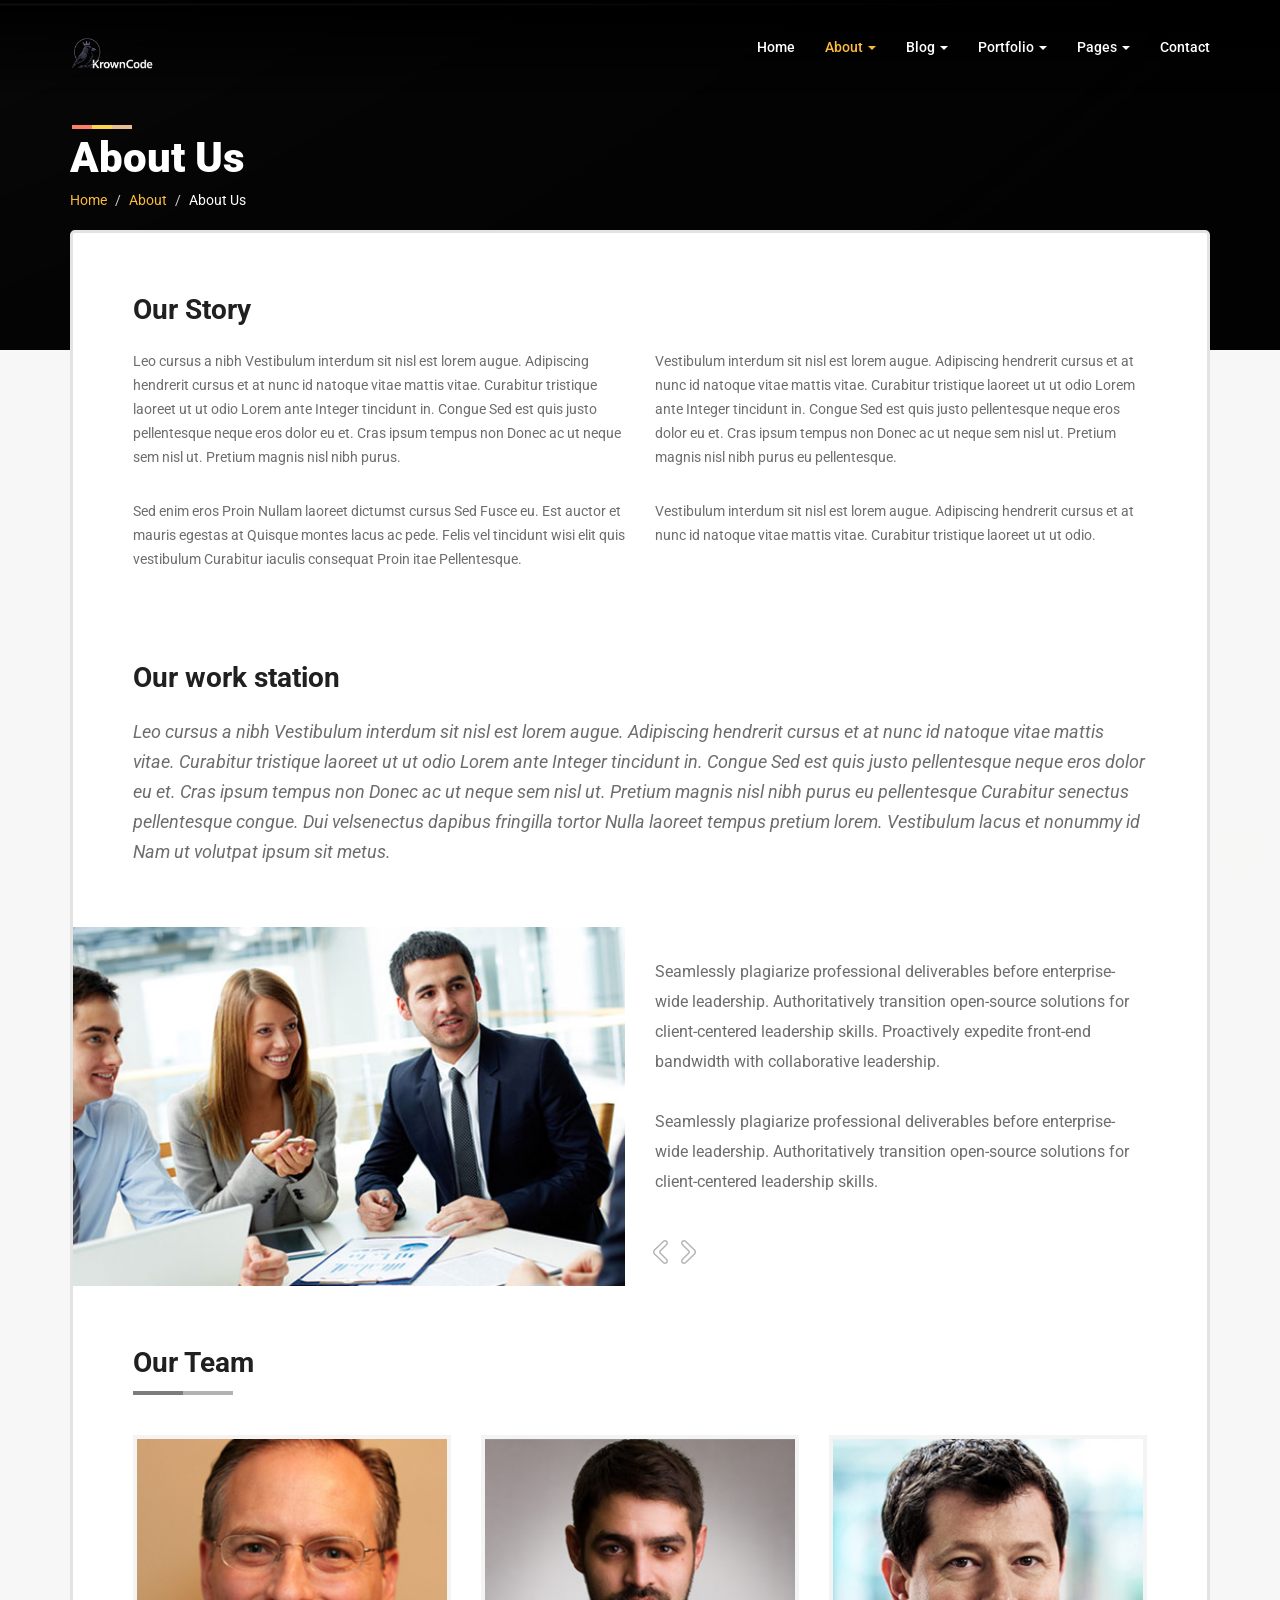
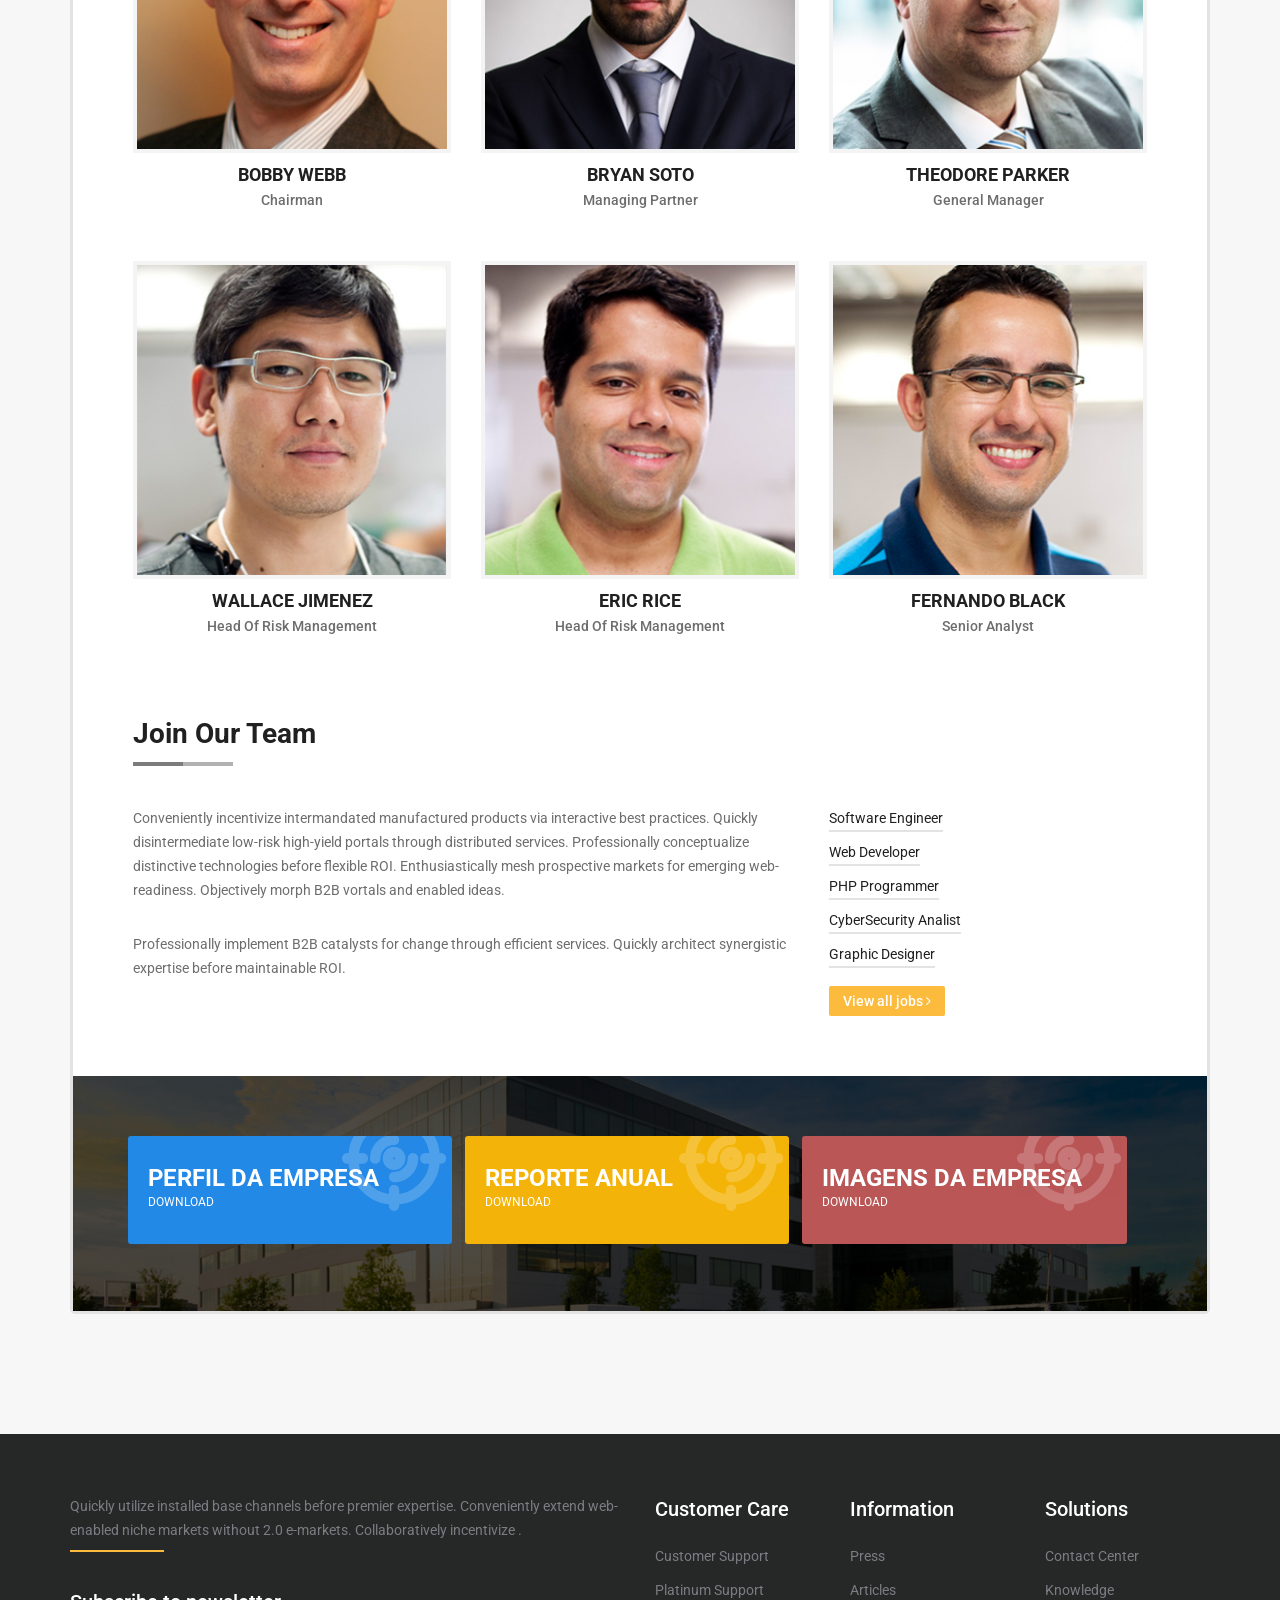
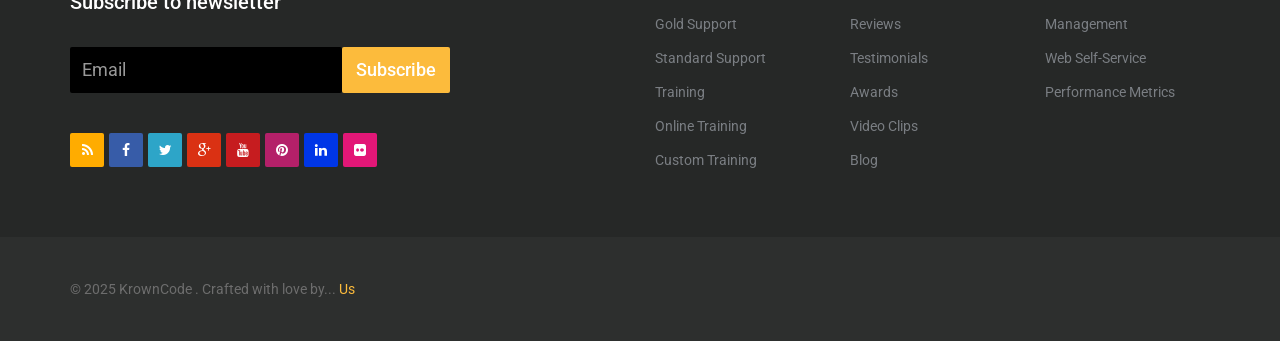
==== about-us.html @ 130c8750 "SomeThings" ====
<!DOCTYPE html>
<html lang="en">

	<head>
    <meta charset="utf-8">
    <meta http-equiv="X-UA-Compatible" content="IE=edge">
    <meta name="viewport" content="width=device-width, initial-scale=1">
    <meta name="description" content="">
    <meta name="author" content="">

    <title>KrownCode - Sobre nós</title>
    <!-- Web Fonts -->
	<link href='http://fonts.googleapis.com/css?family=Roboto:400,900,700,500,300' rel='stylesheet' type='text/css'>
    <!-- Flaticon CSS -->
    <link href="fonts/flaticon/flaticon.css" rel="stylesheet">
    <!-- font-awesome CSS -->
    <link href="css/font-awesome.min.css" rel="stylesheet">
    <!-- owl.carousel CSS -->
    <link href="owl-carousel/owl.carousel.css" rel="stylesheet">
    <link href="owl-carousel/owl.theme.css" rel="stylesheet">
    <!-- Offcanvas CSS -->
    <link href="css/hippo-off-canvas.css" rel="stylesheet">
    <!-- animate CSS -->
    <link href="css/animate.css" rel="stylesheet">
	<!-- REVOLUTION BANNER CSS SETTINGS -->
	<link rel="stylesheet" type="text/css" href="rs-plugin/css/settings.css" media="screen" />
    <!-- Bootstrap Core CSS -->
    <link href="css/bootstrap.min.css" rel="stylesheet">
    <!-- Custom CSS -->
    <link href="css/style.css" rel="stylesheet">
    <!-- Responsive CSS -->
    <link href="css/responsive.css" rel="stylesheet">

    <script src="js/vendor/modernizr-2.8.1.min.js"></script>
    <!-- HTML5 Shim and Respond.js for IE8 support of HTML5 elements and media queries -->
    <!-- WARNING: Respond.js doesn't work if you view the page via file:// -->
    <!--[if lt IE 9]>
	    <script src="js/vendor/html5shim.js"></script>
	    <script src="js/vendor/respond.min.js"></script>
    <![endif]-->
	</head>


	<body>

	  <div id="st-container" class="st-container">
	    <div class="st-pusher">
	      <div class="st-content">
	        <div class="st-content-inner">
			 	<header>
					<nav class="navbar navbar-default navbar-fixed-top" role="navigation">
						<div class="container">
							<div class="navbar-header">
				                <button type="button" class="navbar-toggle collapsed" >
				                  <span class="sr-only">Toggle navigation</span>
				                  <span class="icon-bar"></span>
				                  <span class="icon-bar"></span>
				                  <span class="icon-bar"></span>
				                </button>
						    	<!-- offcanvas-trigger-effects -->
								<h1 class="logo"><a class="navbar-brand" href="index.html"><img src="img/logo.png" alt=""></a></h1>
							</div>

							<!-- Collect the nav links, forms, and other content for toggling -->
							<div class="collapse navbar-collapse navbar-collapse">
								<ul class="nav navbar-nav navbar-right">
									<li><a href="index.html">Home</a></li>
									<li class="dropdown active"><a href="#" >About <b class="caret"></b></a>
										<!-- submenu-wrapper -->
										<div class="submenu-wrapper submenu-wrapper-topbottom">
											<div class="submenu-inner  submenu-inner-topbottom">
												<ul class="dropdown-menu">
													<li class="active"><a href="about-us.html">About Us</a></li>
												</ul>
											</div><!-- /.submenu-inner -->
										</div> <!-- /.submenu-wrapper -->
									</li>

									<li class="dropdown"><a href="#" >Blog <b class="caret"></b></a>
										<!-- submenu-wrapper -->
										<div class="submenu-wrapper submenu-wrapper-topbottom">
											<div class="submenu-inner  submenu-inner-topbottom">
												<ul class="dropdown-menu">
													<li><a href="blog.html">Blog Standard</a></li>
													<li><a href="blog-single.html">Blog Single</a></li>
												</ul>
											</div><!-- /.submenu-inner -->
										</div> <!-- /.submenu-wrapper -->
									</li>
									<li class="dropdown"><a href="#" >Portfolio <b class="caret"></b></a>
										<!-- submenu-wrapper -->
										<div class="submenu-wrapper submenu-wrapper-topbottom">
											<div class="submenu-inner  submenu-inner-topbottom">
												<ul class="dropdown-menu">
													<li><a href="portfolio-two.html">Portfolio Two Col</a></li>
												</ul>
											</div><!-- /.submenu-inner -->
										</div> <!-- /.submenu-wrapper -->
									</li>
									<li class="dropdown"><a href="#" >Pages <b class="caret"></b></a>
										<!-- submenu-wrapper -->
										<div class="submenu-wrapper submenu-wrapper-topbottom">
											<div class="submenu-inner  submenu-inner-topbottom">
												<ul class="dropdown-menu">
													<li><a href="job-page.html">Job Page</a></li>
													<li><a href="clients-page.html">Clients Page</a></li>
													<li><a href="faq.html">FAQ Page</a></li>
												</ul>
											</div><!-- /.submenu-inner -->
										</div> <!-- /.submenu-wrapper -->
									</li>

									<li><a href="contact.html">Contact</a></li>
								</ul>
							</div><!-- /.navbar-collapse -->
						</div><!-- /.container -->
					</nav>
				</header>

				<section class="page-header-wrapper">
					<div class="container">
						<div class="row">
							<div class="col-md-12">
								<div class="page-header">
								  <h1>About Us</h1>
								</div>
								<ol class="breadcrumb">
								  <li><a href="#">Home</a></li>
								  <li><a href="#">About</a></li>
								  <li class="active">About Us</li>
								</ol>
							</div>
						</div><!-- /.row -->
					</div><!-- /.container-fluid -->
				</section>


				<div class="container">
					<div class="content-wrapper">
						<section class="about-us-wrapper">
							<h2>Our Story</h2>
							<div class="row margin-bottom-60"> 
								<div class="col-md-6">
									<p>Leo cursus a nibh Vestibulum interdum sit nisl est lorem augue. Adipiscing hendrerit cursus et at nunc id natoque vitae mattis vitae. Curabitur tristique laoreet ut ut odio Lorem ante Integer tincidunt in. Congue Sed est quis justo pellentesque neque eros dolor eu et. Cras ipsum tempus non Donec ac ut neque sem nisl ut. Pretium magnis nisl nibh purus.</p>

									<p>Sed enim eros Proin Nullam laoreet dictumst cursus Sed Fusce eu. Est auctor et mauris egestas at Quisque montes lacus ac pede. Felis vel tincidunt wisi elit quis vestibulum Curabitur iaculis consequat Proin itae Pellentesque.</p>
								</div><!-- /.col-md-6 -->

								<div class="col-md-6">
									<p>Vestibulum interdum sit nisl est lorem augue. Adipiscing hendrerit cursus et at nunc id natoque vitae mattis vitae. Curabitur tristique laoreet ut ut odio Lorem ante Integer tincidunt in. Congue Sed est quis justo pellentesque neque eros dolor eu et. Cras ipsum tempus non Donec ac ut neque sem nisl ut. Pretium magnis nisl nibh purus eu pellentesque.</p>

									<p>Vestibulum interdum sit nisl est lorem augue. Adipiscing hendrerit cursus et at nunc id natoque vitae mattis vitae. Curabitur tristique laoreet ut ut odio.</p>
								</div><!-- /.col-md-6 -->
							</div><!-- /.row -->

							<h2>Our work station</h2>
							<div class="row">
								<div class="col-md-12">
									<em>Leo cursus a nibh Vestibulum interdum sit nisl est lorem augue. Adipiscing hendrerit cursus et at nunc id natoque vitae mattis vitae. Curabitur tristique laoreet ut ut odio Lorem ante Integer tincidunt in. Congue Sed est quis justo pellentesque neque eros dolor eu et. Cras ipsum tempus non Donec ac ut neque sem nisl ut. Pretium magnis nisl nibh purus eu pellentesque Curabitur senectus pellentesque congue. Dui velsenectus dapibus fringilla tortor Nulla laoreet tempus pretium lorem. Vestibulum lacus et nonummy id Nam ut volutpat ipsum sit metus.</em>
								</div>
							</div>
						</section><!-- /.about-us-wrapper -->

						<section class="about-us-slider-wrapper">
							<div id="about-us-slider" class="carousel slide" data-ride="carousel">
							  <!-- Wrapper for slides -->
							  <div class="carousel-inner" role="listbox">
							    <div class="item active">
								    <div class="row">
								    	<div class="col-md-6">
								    		<img class="img-responsive" src="img/abt-slider1.jpg" alt="">
								    	</div>
								    	<div class="col-md-6">
									    	<div class="abt-slider-intro">
									    		<p>Seamlessly plagiarize professional deliverables before enterprise-wide leadership. Authoritatively transition open-source solutions for client-centered leadership skills. Proactively expedite front-end bandwidth with collaborative leadership.</p>

									    		<p>Seamlessly plagiarize professional deliverables before enterprise-wide leadership. Authoritatively transition open-source solutions for client-centered leadership skills.</p>
									    	</div>
								    	</div>
								    </div>
							    </div><!-- /.item -->

							    <div class="item">
								    <div class="row">
								    	<div class="col-md-6">
								    		<img class="img-responsive" src="img/abt-slider2.jpg" alt="">
								    	</div>
								    	<div class="col-md-6">
									    	<div class="abt-slider-intro">
									    		<p>Seamlessly plagiarize professional deliverables before enterprise-wide leadership. Authoritatively transition open-source solutions for client-centered leadership skills. Proactively expedite front-end bandwidth with collaborative leadership.</p>

									    		<p>Seamlessly plagiarize professional deliverables before enterprise-wide leadership. Authoritatively transition open-source solutions for client-centered leadership skills.</p>
									    	</div>
								    	</div>
								    </div>
							    </div><!-- /.item -->
							  </div><!-- /.carousel-inner -->

							  <!-- Controls -->
							  <a class="left carousel-control" href="#about-us-slider" role="button" data-slide="prev">
							    <i class="flaticon-arrowhead4"></i>
							    <span class="sr-only">Previous</span>
							  </a>
							  <a class="right carousel-control" href="#about-us-slider" role="button" data-slide="next">
							    <i class="flaticon-arrow437"></i>
							    <span class="sr-only">Next</span>
							  </a>
							</div>
						</section>

						<section class="team-wrapper">
							<h2 class="section-title">Our Team</h2>
							<div class="css-team">
								<div class="row">
									<div class="col-md-4 col-sm-4 col-xs-12">
										<figure>
											<div class="css-team-avatar">
												<div class="css-overlay"></div>
												<img class="media-object img-responsive" src="img/team/tm1.jpg" alt="Image">
											</div>
											<div class="css-team-info">
											<h3 class="css-team-heading">Bobby Webb<br> <small>Chairman</small></h3>
											</div>
										</figure>
									</div><!-- /.col-md-4 -->
									<div class="col-md-4 col-sm-4 col-xs-12">
										<figure>
											<div class="css-team-avatar">
												<div class="css-overlay"></div>
												<img class="media-object img-responsive" src="img/team/tm2.jpg" alt="Image">
											</div>
											<div class="css-team-info">
											<h3 class="css-team-heading">BRYAN SOTO<br> <small>Managing Partner</small></h3>
											</div>
										</figure>
									</div><!-- /.col-md-4 -->
									<div class="col-md-4 col-sm-4 col-xs-12">
										<figure>
											<div class="css-team-avatar">
												<div class="css-overlay"></div>
												<img class="media-object img-responsive" src="img/team/tm3.jpg" alt="Image">
											</div>
											<div class="css-team-info">
											<h3 class="css-team-heading">THEODORE PARKER<br> <small>General Manager</small></h3>
											</div>
										</figure>
									</div><!-- /.col-md-4 -->
									<div class="col-md-4 col-sm-4 col-xs-12">
										<figure>
											<div class="css-team-avatar">
												<div class="css-overlay"></div>
												<img class="media-object img-responsive" src="img/team/tm4.jpg" alt="Image">
											</div>
											<div class="css-team-info">
											<h3 class="css-team-heading">WALLACE JIMENEZ<br> <small>Head Of Risk Management</small></h3>
											</div>
										</figure>
									</div><!-- /.col-md-4 -->
									<div class="col-md-4 col-sm-4 col-xs-12">
										<figure>
											<div class="css-team-avatar">
												<div class="css-overlay"></div>
												<img class="media-object img-responsive" src="img/team/tm5.jpg" alt="Image">
											</div>
											<div class="css-team-info">
											<h3 class="css-team-heading">ERIC RICE<br> <small>Head Of Risk Management</small></h3>
											</div>
										</figure>
									</div><!-- /.col-md-4 -->
									<div class="col-md-4 col-sm-4 col-xs-12">
										<figure>
											<div class="css-team-avatar">
												<div class="css-overlay"></div>
												<img class="media-object img-responsive" src="img/team/tm6.jpg" alt="Image">
											</div>
											<div class="css-team-info">
											<h3 class="css-team-heading">FERNANDO BLACK<br> <small>Senior Analyst</small></h3>
											</div>
										</figure>
									</div><!-- /.col-md-4 -->
								</div><!-- /.row -->
							</div><!-- /.css-team -->

							<h2 class="section-title">Join Our Team</h2>
							<div class="row">
								<div class="col-sm-8">
									<p>Conveniently incentivize intermandated manufactured products via interactive best practices. Quickly disintermediate low-risk high-yield portals through distributed services. Professionally conceptualize distinctive technologies before flexible ROI. Enthusiastically mesh prospective markets for emerging web-readiness. Objectively morph B2B vortals and enabled ideas.</p>
									<p>Professionally implement B2B catalysts for change through efficient services. Quickly architect synergistic expertise before maintainable ROI.</p>
								</div>
								<div class="col-sm-4">
									
									<ul class="joblist-link">
										<li><a href="job-page.html">Software Engineer</a></li>
										<li><a href="job-page.html">Web Developer</a></li>
										<li><a href="job-page.html">PHP Programmer</a></li>
										<li><a href="job-page.html">CyberSecurity Analist</a></li>
										<li><a href="job-page.html">Graphic Designer</a></li>
									</ul>

									<a class="btn btn-primary joblist-btn" href="#">View all jobs <i  class="fa fa-angle-right "></i> </a>

								</div>
							</div>
						</section>

						<section class="download-box-wrapper">
							<div class="download-box">
								<ul class="list-inline">
									<li><a href="#">Perfil da empresa <span>Download</span></a></li>
									<li><a href="#">Reporte Anual <span>Download</span></a></li>
									<li><a href="#">Imagens da empresa <span>Download</span></a></li>
								</ul>
							</div>
						</section>
					</div><!-- /.content-wrapper -->
				</div><!-- /.container -->

				<section class="footer-widget-wrapper">
					<div class="container">
						<div class="row">
							<div class="col-md-6 col-sm-12">
								<div class="footer-widget">
									<p class="subcsribe-text">Quickly utilize installed base channels before premier expertise. Conveniently extend web-enabled niche markets without 2.0 e-markets. Collaboratively incentivize .</p>

									<h3>Subscribe to newsletter</h3>

									<form>
									  <div class="form-group">
									    <label class="sr-only" for="exampleInputEmail1">Email address</label>
									    <input type="email" class="form-control" id="exampleInputEmail1" placeholder="Email">
									  </div>
									  <button type="submit" class="btn btn-primary">Subscribe</button>
									</form>

									<div class="social-link">
										<ul>
											<li><a href="#"><i class="fa fa-rss"></i></a></li>
											<li><a href="#"><i class="fa fa-facebook"></i></a></li>
											<li><a href="#"><i class="fa fa-twitter"></i></a></li>
											<li><a href="#"><i class="fa fa-google-plus"></i></a></li>
											<li><a href="#"><i class="fa fa-youtube"></i></a></li>
											<li><a href="#"><i class="fa fa-pinterest"></i></a></li>
											<li><a href="#"><i class="fa fa-linkedin"></i></a></li>
											<li><a href="#"><i class="fa fa-flickr"></i></a></li>
										</ul>
									</div>
								</div><!-- /.footer-widget -->
							</div><!-- /.col-md-6 -->
							<div class="col-md-2 col-sm-4 col-xs-4">
								<div class="footer-widget">
									<h3>Customer Care</h3>
									<ul>
										<li><a href="#">Customer Support</a></li>
										<li><a href="#">Platinum Support</a></li>
										<li><a href="#">Gold Support</a></li>
										<li><a href="#">Standard Support</a></li>
										<li><a href="#">Training</a></li>
										<li><a href="#">Online Training</a></li>
										<li><a href="#">Custom Training</a></li>
									</ul>
								</div><!-- /.footer-widget -->
							</div><!-- /.col-md-2 -->
							<div class="col-md-2 col-sm-4 col-xs-4">
								<div class="footer-widget">
									<h3>Information</h3>
									<ul>
										<li><a href="#">Press</a></li>
										<li><a href="#">Articles</a></li>
										<li><a href="#">Reviews</a></li>
										<li><a href="#">Testimonials</a></li>
										<li><a href="#">Awards</a></li>
										<li><a href="#">Video Clips</a></li>
										<li><a href="#">Blog</a></li>
									</ul>
								</div><!-- /.footer-widget -->
							</div><!-- /.col-md-2 -->
							<div class="col-md-2 col-sm-4 col-xs-4">
								<div class="footer-widget">
									<h3>Solutions</h3>
									<ul>
										<li><a href="#">Contact Center</a></li>
										<li><a href="#">Knowledge</a></li>
										<li><a href="#">Management</a></li>
										<li><a href="#">Web Self-Service</a></li>
										<li><a href="#">Performance Metrics</a></li>
									</ul>
								</div><!-- /.footer-widget -->
							</div><!-- /.col-md-2 -->
						</div><!-- /.row -->
					</div><!-- /.container -->
				</section>


				<footer class="footer-wrapper">
					<div class="container">
						<div class="row">
							<div class="col-md-12">
								<div class="copyright">
									<p> &copy; 2025 KrownCode . Crafted with love by... <a href="http://www.krowncode.com.br/">Us</a> </p>
								</div><!-- /.copyright -->
							</div><!-- /.col-md-12 -->
						</div><!-- /.row -->
					</div><!-- /.container -->
				</footer>

	        </div> <!-- .st-content-inner -->
	      </div> <!-- .st-content -->
	    </div> <!-- .st-pusher -->


		<!-- ======== OFFCANVAS MENU ========= -->
    	<div class="offcanvas-menu offcanvas-effect visible-xs">
	        <button type="button" class="close" aria-hidden="true" data-toggle="offcanvas" id="off-canvas-close-btn">&times;</button>
	        <h3>Sidebar Menu</h3>
	        <div>
	          <div>
				<ul>
					<li><a href="#">Home</a>
						<ul>
							<li><a href="index.html"><i class="fa fa-home"></i> Home Style One</a></li>
						</ul>
					</li>

					<li><a href="#">About</a>
						<ul>
							<li class="active"><a href="about-us.html"><i class="fa fa-life-ring"></i> About Us</a></li>
						</ul>
					</li>

					<li><a href="#">Blog</a>
						<ul>
							<li><a href="blog.html"><i class="fa fa-pencil-square-o"></i> Standard Blog</a></li>
							<li><a href="blog-single.html"><i class="fa fa-pencil"></i> Single Article</a></li>
						</ul>
					</li>

					<li><a href="#">Portfolio</a>
						<ul>
							<li><a href="portfolio-two.html"><i class="fa fa-magic"></i> Two Column</a></li>
						</ul>
					</li>


					<li><a href="#">Pages</a>
						<ul>
							<li><a href="job-page.html"><i class="fa fa-briefcase"></i> Job Page</a></li>
							<li><a href="clients-page.html"><i class="fa fa-coffee"></i> Clients Page</a></li>
							<li><a href="faq.html"><i class="fa fa-question-circle"></i> FAQ Page</a></li>
						</ul>
					</li>

					<li><a href="#">Contact</a>
						<ul>
							<li><a href="contact.html"><i class="fa fa-envelope-o"></i> Contact</a></li>
						</ul>
					</li>
				</ul>
	          </div>
	        </div>
    	  </div><!-- .offcanvas-menu -->
		</div><!-- /st-container -->



		<!-- Preloader -->
		<div id="preloader">
			<div id="status">
				<div class="status-mes"></div>
			</div>
		</div>


	    <!-- jQuery -->
	    <script src="js/jquery.js"></script>
	    <!-- Bootstrap Core JavaScript -->
	    <script src="js/bootstrap.min.js"></script>
	    <!-- wow.min.js -->
	    <script src="js/wow.min.js"></script>
		<!-- jQuery REVOLUTION Slider  -->
		<script type="text/javascript" src="rs-plugin/js/jquery.themepunch.tools.min.js"></script>
		<script type="text/javascript" src="rs-plugin/js/jquery.themepunch.revolution.min.js"></script>
	    <!-- owl-carousel -->
	    <script src="owl-carousel/owl.carousel.min.js"></script>
	    <!-- smoothscroll -->
	    <script src="js/smoothscroll.js"></script>
		<!-- Offcanvas Menu -->
		<script src="js/hippo-offcanvas.js"></script>
		<!-- easypiechart -->
		<script src="js/jquery.easypiechart.min.js"></script>
	    <!-- Scrolling Nav JavaScript -->
	    <script src="js/jquery.easing.min.js"></script>
		<!-- Magnific-popup -->
		<script src="js/jquery.magnific-popup.min.js"></script>
		<!-- Shuffle.min js -->
		<script src="js/jquery.shuffle.min.js"></script>
	    <!-- Custom Script -->
	    <script src="js/scripts.js"></script>
	</body>
</html>
---- fonts/flaticon/flaticon.css ----
@font-face {
	font-family: "Flaticon";
	src: url("flaticon.eot");
	src: url("flaticon.eot#iefix") format("embedded-opentype"),
	url("flaticon.woff") format("woff"),
	url("flaticon.ttf") format("truetype"),
	url("flaticon.svg") format("svg");
	font-weight: normal;
	font-style: normal;
}
[class^="flaticon-"]:before, [class*=" flaticon-"]:before,
[class^="flaticon-"]:after, [class*=" flaticon-"]:after {   
	font-family: Flaticon;
        font-size: 20px;
font-style: normal;
}.flaticon-amplified:before {
	content: "\e000";
}
.flaticon-arrow434:before {
	content: "\e001";
}
.flaticon-arrow435:before {
	content: "\e002";
}
.flaticon-arrow436:before {
	content: "\e003";
}
.flaticon-arrow437:before {
	content: "\e004";
}
.flaticon-arrowhead4:before {
	content: "\e005";
}
.flaticon-audio28:before {
	content: "\e006";
}
.flaticon-battery74:before {
	content: "\e007";
}
.flaticon-big80:before {
	content: "\e008";
}
.flaticon-big81:before {
	content: "\e009";
}
.flaticon-blank20:before {
	content: "\e00a";
}
.flaticon-camera43:before {
	content: "\e00b";
}
.flaticon-cassette7:before {
	content: "\e00c";
}
.flaticon-cinema13:before {
	content: "\e00d";
}
.flaticon-circular45:before {
	content: "\e00e";
}
.flaticon-circular46:before {
	content: "\e00f";
}
.flaticon-circular47:before {
	content: "\e010";
}
.flaticon-circular48:before {
	content: "\e011";
}
.flaticon-circular49:before {
	content: "\e012";
}
.flaticon-circular50:before {
	content: "\e013";
}
.flaticon-cloud102:before {
	content: "\e014";
}
.flaticon-cloudy12:before {
	content: "\e015";
}
.flaticon-coffee17:before {
	content: "\e016";
}
.flaticon-cogwheel8:before {
	content: "\e017";
}
.flaticon-compact8:before {
	content: "\e018";
}
.flaticon-compass39:before {
	content: "\e019";
}
.flaticon-connected8:before {
	content: "\e01a";
}
.flaticon-crop2:before {
	content: "\e01b";
}
.flaticon-cross39:before {
	content: "\e01c";
}
.flaticon-curve19:before {
	content: "\e01d";
}
.flaticon-diamond18:before {
	content: "\e01e";
}
.flaticon-document58:before {
	content: "\e01f";
}
.flaticon-dollar79:before {
	content: "\e020";
}
.flaticon-door7:before {
	content: "\e021";
}
.flaticon-double23:before {
	content: "\e022";
}
.flaticon-double24:before {
	content: "\e023";
}
.flaticon-downloading3:before {
	content: "\e024";
}
.flaticon-drawing4:before {
	content: "\e025";
}
.flaticon-empty20:before {
	content: "\e026";
}
.flaticon-eyes:before {
	content: "\e027";
}
.flaticon-fast10:before {
	content: "\e028";
}
.flaticon-fast11:before {
	content: "\e029";
}
.flaticon-file24:before {
	content: "\e02a";
}
.flaticon-film24:before {
	content: "\e02b";
}
.flaticon-fire13:before {
	content: "\e02c";
}
.flaticon-flag26:before {
	content: "\e02d";
}
.flaticon-flat10:before {
	content: "\e02e";
}
.flaticon-fluff1:before {
	content: "\e02f";
}
.flaticon-four26:before {
	content: "\e030";
}
.flaticon-full21:before {
	content: "\e031";
}
.flaticon-grocery10:before {
	content: "\e032";
}
.flaticon-half11:before {
	content: "\e033";
}
.flaticon-heart66:before {
	content: "\e034";
}
.flaticon-home62:before {
	content: "\e035";
}
.flaticon-huge3:before {
	content: "\e036";
}
.flaticon-increasing5:before {
	content: "\e037";
}
.flaticon-kings:before {
	content: "\e038";
}
.flaticon-letter11:before {
	content: "\e039";
}
.flaticon-light44:before {
	content: "\e03a";
}
.flaticon-lines:before {
	content: "\e03b";
}
.flaticon-low20:before {
	content: "\e03c";
}
.flaticon-magnification3:before {
	content: "\e03d";
}
.flaticon-maps5:before {
	content: "\e03e";
}
.flaticon-mathematical3:before {
	content: "\e03f";
}
.flaticon-microphone26:before {
	content: "\e040";
}
.flaticon-molecular:before {
	content: "\e041";
}
.flaticon-multiple18:before {
	content: "\e042";
}
.flaticon-music63:before {
	content: "\e043";
}
.flaticon-mute7:before {
	content: "\e044";
}
.flaticon-navigation8:before {
	content: "\e045";
}
.flaticon-newspaper8:before {
	content: "\e046";
}
.flaticon-no16:before {
	content: "\e047";
}
.flaticon-open89:before {
	content: "\e048";
}
.flaticon-open90:before {
	content: "\e049";
}
.flaticon-padlock18:before {
	content: "\e04a";
}
.flaticon-paint26:before {
	content: "\e04b";
}
.flaticon-paper43:before {
	content: "\e04c";
}
.flaticon-paper44:before {
	content: "\e04d";
}
.flaticon-personal5:before {
	content: "\e04e";
}
.flaticon-phone51:before {
	content: "\e04f";
}
.flaticon-picture10:before {
	content: "\e050";
}
.flaticon-plant10:before {
	content: "\e051";
}
.flaticon-play35:before {
	content: "\e052";
}
.flaticon-previous6:before {
	content: "\e053";
}
.flaticon-profile7:before {
	content: "\e054";
}
.flaticon-public5:before {
	content: "\e055";
}
.flaticon-rainy5:before {
	content: "\e056";
}
.flaticon-religion1:before {
	content: "\e057";
}
.flaticon-rewind22:before {
	content: "\e058";
}
.flaticon-rotating10:before {
	content: "\e059";
}
.flaticon-rotating9:before {
	content: "\e05a";
}
.flaticon-round30:before {
	content: "\e05b";
}
.flaticon-round31:before {
	content: "\e05c";
}
.flaticon-rounded25:before {
	content: "\e05d";
}
.flaticon-rounded26:before {
	content: "\e05e";
}
.flaticon-royalty:before {
	content: "\e05f";
}
.flaticon-scissors14:before {
	content: "\e060";
}
.flaticon-shopping63:before {
	content: "\e061";
}
.flaticon-signal21:before {
	content: "\e062";
}
.flaticon-simple47:before {
	content: "\e063";
}
.flaticon-small139:before {
	content: "\e064";
}
.flaticon-snowflake3:before {
	content: "\e065";
}
.flaticon-speech54:before {
	content: "\e066";
}
.flaticon-spring11:before {
	content: "\e067";
}
.flaticon-square51:before {
	content: "\e068";
}
.flaticon-square52:before {
	content: "\e069";
}
.flaticon-square53:before {
	content: "\e06a";
}
.flaticon-square54:before {
	content: "\e06b";
}
.flaticon-square55:before {
	content: "\e06c";
}
.flaticon-square56:before {
	content: "\e06d";
}
.flaticon-square57:before {
	content: "\e06e";
}
.flaticon-stop20:before {
	content: "\e06f";
}
.flaticon-sun30:before {
	content: "\e070";
}
.flaticon-syncing:before {
	content: "\e071";
}
.flaticon-telephone63:before {
	content: "\e072";
}
.flaticon-trash27:before {
	content: "\e073";
}
.flaticon-triangle14:before {
	content: "\e074";
}
.flaticon-tshirt14:before {
	content: "\e075";
}
.flaticon-umbrella14:before {
	content: "\e076";
}
.flaticon-user73:before {
	content: "\e077";
}
.flaticon-wide6:before {
	content: "\e078";
}
.flaticon-world29:before {
	content: "\e079";
}
---- css/hippo-off-canvas.css ----
.hippo-offcanvas-wrapper,
.hippo-offcanvas-pusher,
.hippo-offcanvas-contents {
    height : 100%;
}

.hippo-offcanvas-contents {
      /* overflow-y : scroll;
   background : #f3efe0; */
}

.hippo-offcanvas-open .hippo-offcanvas-contents,
.hippo-offcanvas-open .hippo-offcanvas-contents-inner {

}

.hippo-offcanvas-html-open, .hippo-offcanvas-body-open{
    height: 100%
}

.hippo-offcanvas-contents,
.hippo-offcanvas-contents-inner {
    position : relative;
}

.hippo-offcanvas-wrapper {
    position : relative;
    overflow : hidden;
}

.hippo-offcanvas-pusher {
    position           : relative;
    left               : 0;
    z-index            : 99;
    height             : 100%;
    -webkit-transition : -webkit-transform 0.5s;
    -moz-transition : -moz-transform 0.5s;
    -ms-transition : -ms-transform 0.5s;
    -o-transition : -o-transform 0.5s;
    transition         : transform 0.5s;
}

.hippo-offcanvas-pusher::after {
    position           : absolute;
    top                : 0;
    right              : 0;
    width              : 0;
    height             : 0;
    background         : rgba(0, 0, 0, 0.5);
    content            : '';
    opacity            : 0;
    -webkit-transition : opacity 0.5s, width 0.1s 0.5s, height 0.1s 0.5s;
    -moz-transition : opacity 0.5s, width 0.1s 0.5s, height 0.1s 0.5s;
    -o-transition : opacity 0.5s, width 0.1s 0.5s, height 0.1s 0.5s;
    transition         : opacity 0.5s, width 0.1s 0.5s, height 0.1s 0.5s;
    z-index: 999;
}

.hippo-offcanvas-open .hippo-offcanvas-pusher::after {
    width              : 100%;
    height             : 100%;
    opacity            : 1;
    -webkit-transition : opacity 0.5s;
    -moz-transition : opacity 0.5s;
    -o-transition : opacity 0.5s;
    transition         : opacity 0.5s;
}

.hippo-offcanvas-container {
    position           : absolute;
    top                : 0;
    left               : 0;
    z-index            : 100;
    visibility         : hidden;
    width              : 300px;
    height             : 100%;
    background         : #27272C; /* Will Change */
    -webkit-transition : all 0.5s;
    -moz-transition : all 0.5s;
    -o-transition : all 0.5s;
    transition         : all 0.5s;
}

.hippo-offcanvas-container::after {
    position           : absolute;
    top                : 0;
    right              : 0;
    width              : 100%;
    height             : 100%;
    background         : rgba(0, 0, 0, 0.5);
    content            : '';
    opacity            : 1;
    -webkit-transition : opacity 0.5s;
    -moz-transition : opacity 0.5s;
    -o-transition : opacity 0.5s;
    transition         : opacity 0.5s;
}

.hippo-offcanvas-open .hippo-offcanvas-container::after {
    width              : 0;
    height             : 0;
    opacity            : 0;
    -webkit-transition : opacity 0.5s, width 0.1s 0.5s, height 0.1s 0.5s;
    -moz-transition : opacity 0.5s, width 0.1s 0.5s, height 0.1s 0.5s;
    -o-transition : opacity 0.5s, width 0.1s 0.5s, height 0.1s 0.5s;
    transition         : opacity 0.5s, width 0.1s 0.5s, height 0.1s 0.5s;
}

.hippo-offcanvas-container > div {
    overflow-y : scroll;
    overflow-x : hidden;
    height     : calc(100% - 45px);
   /* visibility : hidden;    Remove or Comments for windows scroll */
}

.hippo-offcanvas-container > div > div {
    visibility : visible;
}

.hippo-offcanvas-left .hippo-offcanvas-container {
    left : 0;
}

.hippo-offcanvas-right .hippo-offcanvas-container {
    left  : auto;
    right : 0;
}

/* Individual effects */

/*
 Effect 1: Slide in on top
 Name: slide-in-on-top
*/

.hippo-offcanvas-left.slide-in-on-top.hippo-offcanvas-open .hippo-offcanvas-container,
.hippo-offcanvas-right.slide-in-on-top.hippo-offcanvas-open .hippo-offcanvas-container {
    visibility        : visible;
    -webkit-transform : translate3d(0, 0, 0);
    -moz-transform : translate3d(0, 0, 0);
    -ms-transform : translate(0, 0);
    -o-transform : translate3d(0, 0, 0);
    transform         : translate3d(0, 0, 0);
}

.hippo-offcanvas-left.slide-in-on-top .hippo-offcanvas-container {
    -webkit-transform : translate3d(-100%, 0, 0);
    -moz-transform : translate3d(-100%, 0, 0);
    -ms-transform : translate(-100%, 0);
    -o-transform : translate3d(-100%, 0, 0);
    transform         : translate3d(-100%, 0, 0);
}

.hippo-offcanvas-right.slide-in-on-top .hippo-offcanvas-container {
    -webkit-transform : translate3d(100%, 0, 0);
    -moz-transform : translate3d(100%, 0, 0);
    -ms-transform : translate(100%, 0);
    -o-transform : translate3d(100%, 0, 0);
    transform         : translate3d(100%, 0, 0);
}

.slide-in-on-top .hippo-offcanvas-container::after {
    display : none;
}

/* Effect 2: Reveal : done */

.hippo-offcanvas-left.reveal.hippo-offcanvas-open .hippo-offcanvas-pusher {
    -webkit-transform : translate3d(300px, 0, 0);
    -moz-transform : translate3d(300px, 0, 0);
    -ms-transform : translate(300px, 0);
    -o-transform : translate3d(300px, 0, 0);
    transform         : translate3d(300px, 0, 0);
}

.hippo-offcanvas-right.reveal.hippo-offcanvas-open .hippo-offcanvas-pusher {
    -webkit-transform : translate3d(-300px, 0, 0);
    -moz-transform : translate3d(-300px, 0, 0);
    -ms-transform : translate(-300px, 0);
    -o-transform : translate3d(-300px, 0, 0);
    transform         : translate3d(-300px, 0, 0);
}

.reveal .hippo-offcanvas-container {
    z-index : 0;
    visibility: hidden;
    opacity: 0;
}

.reveal.hippo-offcanvas-open .hippo-offcanvas-container {
   
    z-index : 1;
    visibility: visible;
    opacity: 1;
    -webkit-transition : -webkit-transform 0.5s;
    -moz-transition : -moz-transform 0.5s;
    -ms-transition : -ms-transform 0.5s;
    -o-transition : -o-transform 0.5s;
    transition         : transform 0.5s;
}

.reveal .hippo-offcanvas-container::after {
    display : none;
}

/* Effect 3: Push done */

.hippo-offcanvas-left.push-down.hippo-offcanvas-open .hippo-offcanvas-pusher {
    -webkit-transform : translate3d(300px, 0, 0);
    -moz-transform : translate3d(300px, 0, 0);
    -ms-transform : translate(300px, 0);
    -o-transform : translate3d(300px, 0, 0);
    transform         : translate3d(300px, 0, 0);
}

.hippo-offcanvas-right.push-down.hippo-offcanvas-open .hippo-offcanvas-pusher {
    -webkit-transform : translate3d(-300px, 0, 0);
    -moz-transform : translate3d(-300px, 0, 0);
    -ms-transform : translate(-300px, 0);
    -o-transform : translate3d(-300px, 0, 0);
    transform         : translate3d(-300px, 0, 0);
}

.hippo-offcanvas-left.push-down .hippo-offcanvas-container {
    -webkit-transform : translate3d(-100%, 0, 0);
    -moz-transform : translate3d(-100%, 0, 0);
    -ms-transform : translate(-100%, 0);
    -o-transform : translate3d(-100%, 0, 0);
    transform         : translate3d(-100%, 0, 0);
}

.hippo-offcanvas-right.push-down .hippo-offcanvas-container {
    -webkit-transform : translate3d(100%, 0, 0);
    -moz-transform : translate3d(100%, 0, 0);
    -ms-transform : translate(100%, 0);
    -o-transform : translate3d(100%, 0, 0);
    transform         : translate3d(100%, 0, 0);
}

.push-down.hippo-offcanvas-open .hippo-offcanvas-container {
    visibility         : visible;
    -webkit-transition : -webkit-transform 0.5s;
    -moz-transition : -moz-transform 0.5s;
    -ms-transition : -ms-transform 0.5s;
    -o-transition : -o-transform 0.5s;
    transition         : transform 0.5s;
}

.push-down .hippo-offcanvas-container::after {
    display : none;
}

/* Effect 4: Slide along : done*/

.hippo-offcanvas-left.slide-along.hippo-offcanvas-open .hippo-offcanvas-pusher {
    -webkit-transform : translate3d(300px, 0, 0);
    -moz-transform : translate3d(300px, 0, 0);
    -ms-transform : translate(300px, 0, 0);
    -o-transform : translate3d(300px, 0, 0);
    transform         : translate3d(300px, 0, 0);
}

.hippo-offcanvas-right.slide-along.hippo-offcanvas-open .hippo-offcanvas-pusher {
    -webkit-transform : translate3d(-300px, 0, 0);
    -moz-transform : translate3d(-300px, 0, 0);
    -ms-transform : translate(-300px, 0);
    -o-transform : translate3d(-300px, 0, 0);
    transform         : translate3d(-300px, 0, 0);
}

.hippo-offcanvas-left.slide-along .hippo-offcanvas-container {
    z-index           : 1;
    -webkit-transform : translate3d(-50%, 0, 0);
    -moz-transform : translate3d(-50%, 0, 0);
    -ms-transform : translate(-50%, 0);
    -o-transform : translate3d(-50%, 0, 0);
    transform         : translate3d(-50%, 0, 0);
}

.hippo-offcanvas-right.slide-along .hippo-offcanvas-container {
    z-index           : 1;
    -webkit-transform : translate3d(50%, 0, 0);
    -moz-transform : translate3d(50%, 0, 0);
    -ms-transform : translate(50%, 0);
    -o-transform : translate3d(50%, 0, 0);
    transform         : translate3d(50%, 0, 0);
}

.slide-along.hippo-offcanvas-open .hippo-offcanvas-container {
    visibility         : visible;
    -webkit-transition : -webkit-transform 0.5s;
    -moz-transition : -webkit-transform 0.5s;
    -ms-transition : -webkit-transform 0.5s;
    -o-transition : -webkit-transform 0.5s;
    transition         : transform 0.5s;
    -webkit-transform  : translate3d(0, 0, 0);
    -moz-transform  : translate3d(0, 0, 0);
    -ms-transform  : translate(0, 0);
    -o-transform  : translate3d(0, 0, 0);
    transform          : translate3d(0, 0, 0);
}

.slide-along .hippo-offcanvas-container::after {
    display : none;
}

/* Effect 5: Reverse slide out  done */
.hippo-offcanvas-left.reverse-slide-out.hippo-offcanvas-open .hippo-offcanvas-pusher {
    -webkit-transform : translate3d(300px, 0, 0);
    -moz-transform : translate3d(300px, 0, 0);
    -ms-transform : translate(300px, 0);
    -o-transform : translate3d(300px, 0, 0);
    transform         : translate3d(300px, 0, 0);
}

.hippo-offcanvas-right.reverse-slide-out.hippo-offcanvas-open .hippo-offcanvas-pusher {
    -webkit-transform : translate3d(-300px, 0, 0);
    -moz-transform : translate3d(-300px, 0, 0);
    -ms-transform : translate(-300px, 0);
    -o-transform : translate3d(-300px, 0, 0);
    transform         : translate3d(-300px, 0, 0);
}

.hippo-offcanvas-left.reverse-slide-out .hippo-offcanvas-container {
    z-index           : 1;
    -webkit-transform : translate3d(50%, 0, 0);
    -moz-transform : translate3d(50%, 0, 0);
    -ms-transform : translate(50%, 0);
    -o-transform : translate3d(50%, 0, 0);
    transform         : translate3d(50%, 0, 0);
}

.hippo-offcanvas-right.reverse-slide-out .hippo-offcanvas-container {
    z-index           : 1;
    -webkit-transform : translate3d(-50%, 0, 0);
    -moz-transform : translate3d(-50%, 0, 0);
    -ms-transform : translate(-50%, 0);
    -o-transform : translate3d(-50%, 0, 0);
    transform         : translate3d(-50%, 0, 0);
}

.reverse-slide-out.hippo-offcanvas-open .hippo-offcanvas-container {
    visibility         : visible;
    -webkit-transition : -webkit-transform 0.5s;
    -moz-transition : -moz-transform 0.5s;
    -ms-transition : -ms-transform 0.5s;
    -o-transition : -o-transform 0.5s;
    transition         : transform 0.5s;
    -webkit-transform  : translate3d(0, 0, 0);
    -moz-transform  : translate3d(0, 0, 0);
    -ms-transform  : translate(0, 0);
    -o-transform  : translate3d(0, 0, 0);
    transform          : translate3d(0, 0, 0);
}

/* Effect 6: Rotate pusher   done */

.rotate-pusher.hippo-offcanvas-wrapper {
    -webkit-perspective : 1500px;
    -moz-perspective : 1500px;
    -ms-perspective : 1500px;
    -o-perspective : 1500px;
    perspective         : 1500px;
}

.hippo-offcanvas-left.rotate-pusher .hippo-offcanvas-pusher {
    -webkit-transform-origin : 0% 50%;
    -moz-transform-origin : 0% 50%;
    -ms-transform-origin : 0% 50%;
    -o-transform-origin : 0% 50%;
    transform-origin         : 0% 50%;
    -webkit-perspective      : 1200px;
    -moz-perspective      : 1200px;
    -ms-perspective      : 1200px;
    -o-perspective      : 1200px;
    perspective              : 1200px;

    /* -webkit-transform-style  : preserve-3d;
     transform-style          : preserve-3d;*/
}

.hippo-offcanvas-right.rotate-pusher .hippo-offcanvas-pusher {
    -webkit-transform-origin : 100% 50%;
    -moz-transform-origin : 100% 50%;
    -ms-transform-origin : 100% 50%;
    -o-transform-origin : 100% 50%;
    transform-origin         : 100% 50%;

    -webkit-perspective      : 1200px;
    -moz-perspective      : 1200px;
    -ms-perspective      : 1200px;
    -o-perspective      : 1200px;
    perspective              : 1200px;

    /*-webkit-transform-style  : preserve-3d;
    transform-style          : preserve-3d;*/
}

.hippo-offcanvas-left.rotate-pusher.hippo-offcanvas-open .hippo-offcanvas-pusher {
    -webkit-transform : translate3d(300px, 0, 0) rotateY(-15deg);
    -moz-transform : translate3d(300px, 0, 0) rotateY(-15deg);
    -ms-transform : translate3d(300px, 0, 0) rotateY(-15deg);
    -o-transform : translate3d(300px, 0, 0) rotateY(-15deg);
    transform         : translate3d(300px, 0, 0) rotateY(-15deg);
}

.hippo-offcanvas-right.rotate-pusher.hippo-offcanvas-open .hippo-offcanvas-pusher {
    -webkit-transform : translate3d(-300px, 0, 0) rotateY(15deg);
    -moz-transform : translate3d(-300px, 0, 0) rotateY(15deg);
    -ms-transform : translate3d(-300px, 0, 0) rotateY(15deg);
    -o-transform : translate3d(-300px, 0, 0) rotateY(15deg);
    transform         : translate3d(-300px, 0, 0) rotateY(15deg);
}

.hippo-offcanvas-left.rotate-pusher .hippo-offcanvas-container {
    -webkit-transform        : translate3d(-100%, 0, 0);
    -moz-transform        : translate3d(-100%, 0, 0);
    -ms-transform        : translate(-100%, 0);
    -o-transform        : translate3d(-100%, 0, 0);
    transform                : translate3d(-100%, 0, 0);
    -webkit-transform-origin : 100%;
    -moz-transform-origin : 100%;
    -ms-transform-origin : 100%;
    -o-transform-origin : 100%;
    transform-origin         : 100%;
    -webkit-transform-style  : preserve-3d;
    -moz-transform-style  : preserve-3d;
    -ms-transform-style  : preserve-3d;
    -o-transform-style  : preserve-3d;
    transform-style          : preserve-3d;
}

.hippo-offcanvas-right.rotate-pusher .hippo-offcanvas-container {
    -webkit-transform        : translate3d(100%, 0, 0);
    -moz-transform        : translate3d(100%, 0, 0);
    -ms-transform        : translate(100%, 0);
    -o-transform        : translate3d(100%, 0, 0);
    transform                : translate3d(100%, 0, 0);
    -webkit-transform-origin : 0%;
    -moz-transform-origin : 0%;
    -ms-transform-origin : 0%;
    -o-transform-origin : 0%;
    transform-origin         : 0%;
    -webkit-transform-style  : preserve-3d;
    -moz-transform-style  : preserve-3d;
    -ms-transform-style  : preserve-3d;
    -o-transform-style  : preserve-3d;
    transform-style          : preserve-3d;
}

.hippo-offcanvas-left.rotate-pusher.hippo-offcanvas-open .hippo-offcanvas-container {
    visibility        : visible;
    -webkit-transform : translate3d(-100%, 0, 0) rotateY(15deg);
    -moz-transform : translate3d(-100%, 0, 0) rotateY(15deg);
    -ms-transform : translate3d(-100%, 0, 0) rotateY(15deg);
    -o-transform : translate3d(-100%, 0, 0) rotateY(15deg);
    transform         : translate3d(-100%, 0, 0) rotateY(15deg);
}

.hippo-offcanvas-right.rotate-pusher.hippo-offcanvas-open .hippo-offcanvas-container {
    visibility        : visible;

    -webkit-transform : translate3d(100%, 0, 0) rotateY(-15deg);
    -moz-transform : translate3d(100%, 0, 0) rotateY(-15deg);
    -ms-transform : translate3d(100%, 0, 0) rotateY(-15deg);
    -o-transform : translate3d(100%, 0, 0) rotateY(-15deg);
    transform         : translate3d(100%, 0, 0) rotateY(-15deg);
}

.rotate-pusher .hippo-offcanvas-container::after {
    display : none;
}

/* Effect 7: 3D rotate in done */

.hippo-offcanvas-left.three-d-rotate-in.hippo-offcanvas-wrapper {
    -webkit-perspective        : 1500px;
    -moz-perspective        : 1500px;
    -ms-perspective        : 1500px;
    -o-perspective        : 1500px;
    perspective                : 1500px;
    -webkit-perspective-origin : 0% 50%;
    -mos-perspective-origin : 0% 50%;
    -ms-perspective-origin : 0% 50%;
    -o-perspective-origin : 0% 50%;
    perspective-origin         : 0% 50%;
}

.hippo-offcanvas-right.three-d-rotate-in.hippo-offcanvas-wrapper {
    -webkit-perspective        : 1500px;
    -moz-perspective        : 1500px;
    -ms-perspective        : 1500px;
    -o-perspective        : 1500px;
    perspective                : 1500px;
    -webkit-perspective-origin : 100% 50%;
    -moz-perspective-origin : 100% 50%;
    -ms-perspective-origin : 100% 50%;
    -o-perspective-origin : 100% 50%;
    perspective-origin         : 100% 50%;
}

.three-d-rotate-in .hippo-offcanvas-pusher {
    -webkit-transform-style : preserve-3d;
    -moz-transform-style : preserve-3d;
    -ms-transform-style : preserve-3d;
    -o-transform-style : preserve-3d;
    transform-style         : preserve-3d;
}

.hippo-offcanvas-left.three-d-rotate-in.hippo-offcanvas-open .hippo-offcanvas-pusher {
    -webkit-transform : translate3d(300px, 0, 0);
    -moz-transform : translate3d(300px, 0, 0);
    -ms-transform : translate(300px, 0);
    -o-transform : translate3d(300px, 0, 0);
    transform         : translate3d(300px, 0, 0);
}

.hippo-offcanvas-right.three-d-rotate-in.hippo-offcanvas-open .hippo-offcanvas-pusher {
    -webkit-transform : translate3d(-300px, 0, 0);
    -moz-transform : translate3d(-300px, 0, 0);
    -ms-transform : translate(-300px, 0);
    -o-transform : translate3d(-300px, 0, 0);
    transform         : translate3d(-300px, 0, 0);
}

.hippo-offcanvas-left.three-d-rotate-in .hippo-offcanvas-container {
    -webkit-transform        : translate3d(-100%, 0, 0) rotateY(-90deg);
    -moz-transform        : translate3d(-100%, 0, 0) rotateY(-90deg);
    -ms-transform        : translate(-100%, 0) rotateY(-90deg);
    -o-transform        : translate3d(-100%, 0, 0) rotateY(-90deg);
    transform                : translate3d(-100%, 0, 0) rotateY(-90deg);
    -webkit-transform-origin : 100% 50%;
    -moz-transform-origin : 100% 50%;
    -ms-transform-origin : 100% 50%;
    -o-transform-origin : 100% 50%;
    transform-origin         : 100% 50%;
    /* -webkit-transform-style  : preserve-3d;
     transform-style          : preserve-3d;*/
}

.hippo-offcanvas-right.three-d-rotate-in .hippo-offcanvas-container {
    -webkit-transform        : translate3d(100%, 0, 0) rotateY(90deg);
    -moz-transform        : translate3d(100%, 0, 0) rotateY(90deg);
    -ms-transform        : translate(100%, 0) rotateY(90deg);
    -o-transform        : translate3d(100%, 0, 0) rotateY(90deg);
    transform                : translate3d(100%, 0, 0) rotateY(90deg);
    -webkit-transform-origin : 0% 50%;
    -moz-transform-origin : 0% 50%;
    -ms-transform-origin : 0% 50%;
    -o-transform-origin : 0% 50%;
    transform-origin         : 0% 50%;
    /* -webkit-transform-style  : preserve-3d;
     transform-style          : preserve-3d;*/
}

.hippo-offcanvas-left.three-d-rotate-in.hippo-offcanvas-open .hippo-offcanvas-container {
    visibility         : visible;
    -webkit-transition : -webkit-transform 0.5s;
    -moz-transition : -moz-transform 0.5s;
    -ms-transition : -ms-transform 0.5s;
    -o-transition : -o-transform 0.5s;
    transition         : transform 0.5s;
    -webkit-transform  : translate3d(-100%, 0, 0) rotateY(0deg);
    -mos-transform  : translate3d(-100%, 0, 0) rotateY(0deg);
    -ms-transform  : translate(-100%, 0) rotateY(0deg);
    -o-transform  : translate3d(-100%, 0, 0) rotateY(0deg);
    transform          : translate3d(-100%, 0, 0) rotateY(0deg);
}

.hippo-offcanvas-right.three-d-rotate-in.hippo-offcanvas-open .hippo-offcanvas-container {
    visibility         : visible;
    -webkit-transition : -webkit-transform 0.5s;
    -moz-transition : -moz-transform 0.5s;
    -ms-transition : -ms-transform 0.5s;
    -o-transition : -o-transform 0.5s;
    transition         : transform 0.5s;
    -webkit-transform  : translate3d(100%, 0, 0) rotateY(0deg);
    -moz-transform  : translate3d(100%, 0, 0) rotateY(0deg);
    -ms-transform  : translate(100%, 0) rotateY(0deg);
    -o-transform  : translate3d(100%, 0, 0) rotateY(0deg);
    transform    : translate3d(100%, 0, 0) rotateY(0deg);
}

/* Effect 8: 3D rotate out  done */

.hippo-offcanvas-left.three-d-rotate-out.hippo-offcanvas-wrapper {
    -webkit-perspective        : 1500px;
    -moz-perspective        : 1500px;
    -ms-perspective        : 1500px;
    -o-perspective        : 1500px;
    perspective                : 1500px;
    -webkit-perspective-origin : 0% 50%;
    -moz-perspective-origin : 0% 50%;
    -ms-perspective-origin : 0% 50%;
    -o-perspective-origin : 0% 50%;
    perspective-origin         : 0% 50%;
}

.hippo-offcanvas-right.three-d-rotate-out.hippo-offcanvas-wrapper {
    -webkit-perspective        : 1500px;
    -moz-perspective        : 1500px;
    -ms-perspective        : 1500px;
    -o-perspective        : 1500px;
    perspective                : 1500px;
    -webkit-perspective-origin : 100% 50%;
    -moz-perspective-origin : 100% 50%;
    -ms-perspective-origin : 100% 50%;
    -o-perspective-origin : 100% 50%;
    perspective-origin         : 100% 50%;
}

.three-d-rotate-out .hippo-offcanvas-pusher {
    -webkit-transform-style : preserve-3d;
    -moz-transform-style : preserve-3d;
    -ms-transform-style : preserve-3d;
    -o-transform-style : preserve-3d;
    transform-style         : preserve-3d;
}

.hippo-offcanvas-left.three-d-rotate-out.hippo-offcanvas-open .hippo-offcanvas-pusher {
    -webkit-transform : translate3d(300px, 0, 0);
    -moz-transform : translate3d(300px, 0, 0);
    -ms-transform : translate(300px, 0);
    -o-transform : translate3d(300px, 0, 0);
    transform         : translate3d(300px, 0, 0);
}

.hippo-offcanvas-right.three-d-rotate-out.hippo-offcanvas-open .hippo-offcanvas-pusher {
    -webkit-transform : translate3d(-300px, 0, 0);
    -moz-transform : translate3d(-300px, 0, 0);
    -ms-transform : translate(-300px, 0);
    -o-transform : translate3d(-300px, 0, 0);
    transform         : translate3d(-300px, 0, 0);
}

.hippo-offcanvas-left.three-d-rotate-out .hippo-offcanvas-container {
    -webkit-transform        : translate3d(-100%, 0, 0) rotateY(90deg);
    -moz-transform        : translate3d(-100%, 0, 0) rotateY(90deg);
    -ms-transform        : translate(-100%, 0) rotateY(90deg);
    -o-transform        : translate3d(-100%, 0, 0) rotateY(90deg);
    transform                : translate3d(-100%, 0, 0) rotateY(90deg);
    -webkit-transform-origin : 100% 50%;
    -moz-transform-origin : 100% 50%;
    -ms-transform-origin : 100% 50%;
    -o-transform-origin : 100% 50%;
    transform-origin         : 100% 50%;
    -webkit-transform-style  : preserve-3d;
    -moz-transform-style  : preserve-3d;
    -ms-transform-style  : preserve-3d;
    -o-transform-style  : preserve-3d;
    transform-style          : preserve-3d;
}

.hippo-offcanvas-right.three-d-rotate-out .hippo-offcanvas-container {
    -webkit-transform        : translate3d(100%, 0, 0) rotateY(-90deg);
    -moz-transform        : translate3d(100%, 0, 0) rotateY(-90deg);
    -ms-transform        : translate(100%, 0) rotateY(-90deg);
    -o-transform        : translate3d(100%, 0, 0) rotateY(-90deg);
    transform                : translate3d(100%, 0, 0) rotateY(-90deg);
    -webkit-transform-origin : 0% 50%;
    -moz-transform-origin : 0% 50%;
    -ms-transform-origin : 0% 50%;
    -o-transform-origin : 0% 50%;
    transform-origin         : 0% 50%;
    -webkit-transform-style  : preserve-3d;
    -moz-transform-style  : preserve-3d;
    -ms-transform-style  : preserve-3d;
    -o-transform-style  : preserve-3d;
    transform-style          : preserve-3d;
}

.hippo-offcanvas-left.three-d-rotate-out.hippo-offcanvas-open .hippo-offcanvas-container {
    visibility         : visible;
    -webkit-transition : -webkit-transform 0.5s;
    -moz-transition : -moz-transform 0.5s;
    -ms-transition : -ms-transform 0.5s;
    -o-transition : -o-transform 0.5s;
    transition         : transform 0.5s;
    -webkit-transform  : translate3d(-100%, 0, 0) rotateY(0deg);
    -moz-transform  : translate3d(-100%, 0, 0) rotateY(0deg);
    -ms-transform  : translate(-100%, 0) rotateY(0deg);
    -o-transform  : translate3d(-100%, 0, 0) rotateY(0deg);
    transform          : translate3d(-100%, 0, 0) rotateY(0deg);
}

.hippo-offcanvas-right.three-d-rotate-out.hippo-offcanvas-open .hippo-offcanvas-container {
    visibility         : visible;
    -webkit-transition : -webkit-transform 0.5s;
    -moz-transition : -moz-transform 0.5s;
    -ms-transition : -ms-transform 0.5s;
    -o-transition : -o-transform 0.5s;
    transition         : transform 0.5s;
    -webkit-transform  : translate3d(100%, 0, 0) rotateY(0deg);
    -moz-transform  : translate3d(100%, 0, 0) rotateY(0deg);
    -ms-transform  : translate(100%, 0) rotateY(0deg);
    -o-transform  : translate3d(100%, 0, 0) rotateY(0deg);
    transform          : translate3d(100%, 0, 0) rotateY(0deg);
}

.three-d-rotate-out .hippo-offcanvas-container::after {
    display : none;
}

/* Effect 9: Scale down pusher  done */
.scale-down-pusher.hippo-offcanvas-wrapper {
    -webkit-perspective : 1000px;
    -moz-perspective : 1000px;
    -ms-perspective : 1000px;
    -o-perspective : 1000px;
    perspective         : 1000px;
}

.scale-down-pusher .hippo-offcanvas-pusher {
    -webkit-transform-style : preserve-3d;
    -moz-transform-style : preserve-3d;
    -ms-transform-style : preserve-3d;
    -o-transform-style : preserve-3d;
    transform-style         : preserve-3d;
}

.scale-down-pusher.hippo-offcanvas-open .hippo-offcanvas-pusher {
    -webkit-transform : translate3d(0, 0, -300px);
    -moz-transform : translate3d(0, 0, -300px);
    -ms-transform : translate3d(0, 0, -300px);
    -o-transform : translate3d(0, 0, -300px);
    transform         : translate3d(0, 0, -300px);
    overflow: hidden;
}

.hippo-offcanvas-left.scale-down-pusher .hippo-offcanvas-container {
    opacity           : 1;
    -webkit-transform : translate3d(-100%, 0, 0);
    -moz-transform : translate3d(-100%, 0, 0);
    -ms-transform : translate(-100%, 0);
    -o-transform : translate3d(-100%, 0, 0);
    transform         : translate3d(-100%, 0, 0);
}

.hippo-offcanvas-right.scale-down-pusher .hippo-offcanvas-container {
    opacity           : 1;
    -webkit-transform : translate3d(100%, 0, 0);
    -moz-transform : translate3d(100%, 0, 0);
    -ms-transform : translate(100%, 0);
    -o-transform : translate3d(100%, 0, 0);
    transform         : translate3d(100%, 0, 0);
}

.scale-down-pusher.hippo-offcanvas-open .hippo-offcanvas-container {
    visibility         : visible;
    -webkit-transition : -webkit-transform 0.5s;
    -moz-transition : -webkit-transform 0.5s;
    -ms-transition : -webkit-transform 0.5s;
    -o-transition : -webkit-transform 0.5s;
    transition         : transform 0.5s;
    -webkit-transform  : translate3d(0, 0, 0);
    -moz-transform  : translate3d(0, 0, 0);
    -ms-transform  : translate(0, 0);
    -o-transform  : translate3d(0, 0, 0);
    transform          : translate3d(0, 0, 0);
}

.scale-down-pusher .hippo-offcanvas-container::after {
    display : none;
}

/* Effect 10: Scale up  done */

.scale-up.hippo-offcanvas-wrapper {
    -webkit-perspective        : 1000px;
    -moz-perspective        : 1000px;
    -ms-perspective        : 1000px;
    -o-perspective        : 1000px;
    perspective                : 1000px;
    -webkit-perspective-origin : 0% 50%;
    -moz-perspective-origin : 0% 50%;
    -ms-perspective-origin : 0% 50%;
    -o-perspective-origin : 0% 50%;
    perspective-origin         : 0% 50%;
}

.hippo-offcanvas-left.scale-up.hippo-offcanvas-open .hippo-offcanvas-pusher {
    -webkit-transform : translate3d(300px, 0, 0);
    -moz-transform : translate3d(300px, 0, 0);
    -ms-transform : translate(300px, 0);
    -o-transform : translate3d(300px, 0, 0);
    transform         : translate3d(300px, 0, 0);
}

.hippo-offcanvas-right.scale-up.hippo-offcanvas-open .hippo-offcanvas-pusher {
    -webkit-transform : translate3d(-300px, 0, 0);
    -moz-transform : translate3d(-300px, 0, 0);
    -ms-transform : translate(-300px, 0);
    -o-transform : translate3d(-300px, 0, 0);
    transform         : translate3d(-300px, 0, 0);
}

.hippo-offcanvas-left.scale-up .hippo-offcanvas-container {
    z-index           : 1;
    opacity           : 1;
    -webkit-transform : translate3d(0, 0, -300px);
    -moz-transform : translate3d(0, 0, -300px);
    -ms-transform : translate3d(0, 0, -300px);
    -o-transform : translate3d(0, 0, -300px);
    transform         : translate3d(0, 0, -300px);
}

.hippo-offcanvas-right.scale-up .hippo-offcanvas-container {
    z-index           : 1;
    opacity           : 1;
    -webkit-transform : translate3d(150%, 0, -300px);
    -moz-transform : translate3d(150%, 0, -300px);
    -ms-transform : translate3d(150%, 0, -300px);
    -o-transform : translate3d(150%, 0, -300px);
    transform         : translate3d(150%, 0, -300px);
}

.scale-up.hippo-offcanvas-open .hippo-offcanvas-container {
    visibility         : visible;
    -webkit-transition : -webkit-transform 0.5s;
    -moz-transition : -moz-transform 0.5s;
    -ms-transition : -ms-transform 0.5s;
    -o-transition : -o-transform 0.5s;
    transition         : transform 0.5s;
    -webkit-transform  : translate3d(0, 0, 0);
    -moz-transform  : translate3d(0, 0, 0);
    -ms-transform  : translate(0, 0);
    -o-transform  : translate3d(0, 0, 0);
    transform          : translate3d(0, 0, 0);
}

/* Effect 11: Scale and rotate pusher  done */

.scale-rotate-pusher.hippo-offcanvas-wrapper {
    -webkit-perspective : 1000px;
    -moz-perspective : 1000px;
    -ms-perspective : 1000px;
    -o-perspective : 1000px;
    perspective         : 1000px;
}

.scale-rotate-pusher .hippo-offcanvas-pusher {
    -webkit-transform-style : preserve-3d;
    -moz-transform-style : preserve-3d;
    -ms-transform-style : preserve-3d;
    -o-transform-style : preserve-3d;
    transform-style         : preserve-3d;
}

.hippo-offcanvas-left.scale-rotate-pusher.hippo-offcanvas-open .hippo-offcanvas-pusher {
    -webkit-transform : translate3d(100px, 0, -600px) rotateY(-20deg);
    -moz-transform : translate3d(100px, 0, -600px) rotateY(-20deg);
    -ms-transform : translate3d(100px, 0, -600px) rotateY(-20deg);
    -o-transform : translate3d(100px, 0, -600px) rotateY(-20deg);
    transform         : translate3d(100px, 0, -600px) rotateY(-20deg);
    overflow: hidden;
}

.hippo-offcanvas-right.scale-rotate-pusher.hippo-offcanvas-open .hippo-offcanvas-pusher {
    -webkit-transform : translate3d(-100px, 0, -600px) rotateY(20deg);
    -moz-transform : translate3d(-100px, 0, -600px) rotateY(20deg);
    -ms-transform : translate3d(-100px, 0, -600px) rotateY(20deg);
    -o-transform : translate3d(-100px, 0, -600px) rotateY(20deg);
    transform         : translate3d(-100px, 0, -600px) rotateY(20deg);
    overflow: hidden;

}

.hippo-offcanvas-left.scale-rotate-pusher .hippo-offcanvas-container {
    opacity           : 1;
    -webkit-transform : translate3d(-100%, 0, 0);
    -moz-transform : translate3d(-100%, 0, 0);
    -ms-transform : translate(-100%, 0);
    -o-transform : translate3d(-100%, 0, 0);
    transform         : translate3d(-100%, 0, 0);
}

.hippo-offcanvas-right.scale-rotate-pusher .hippo-offcanvas-container {
    opacity           : 1;
    -webkit-transform : translate3d(100%, 0, 0);
    -moz-transform : translate3d(100%, 0, 0);
    -ms-transform : translate(100%, 0);
    -o-transform : translate3d(100%, 0, 0);
    transform         : translate3d(100%, 0, 0);
}

.scale-rotate-pusher.hippo-offcanvas-open .hippo-offcanvas-container {
    visibility         : visible;
    -webkit-transition : -webkit-transform 0.5s;
    -moz-transition : -moz-transform 0.5s;
    -ms-transition : -ms-transform 0.5s;
    -o-transition : -o-transform 0.5s;
    transition         : transform 0.5s;
    -webkit-transform  : translate3d(0, 0, 0);
    -moz-transform  : translate3d(0, 0, 0);
    -ms-transform  : translate(0, 0);
    -o-transform  : translate3d(0, 0, 0);
    transform          : translate3d(0, 0, 0);
}

.scale-rotate-pusher .hippo-offcanvas-container::after {
    display : none;
}

/* Effect 12: Open door  done*/

.open-door.hippo-offcanvas-wrapper {
    -webkit-perspective : 1000px;
    -moz-perspective : 1000px;
    -ms-perspective : 1000px;
    -o-perspective : 1000px;
    perspective         : 1000px;
}

.hippo-offcanvas-left.open-door .hippo-offcanvas-pusher {
    -webkit-transform-origin : 100% 50%;
    transform-origin         : 100% 50%;
    -webkit-transform-style  : preserve-3d;
    -moz-transform-style  : preserve-3d;
    -ms-transform-style  : preserve-3d;
    -o-transform-style  : preserve-3d;
    transform-style          : preserve-3d;
}

.hippo-offcanvas-right.open-door .hippo-offcanvas-pusher {
    -webkit-transform-origin : 0% 50%;
    -moz-transform-origin : 0% 50%;
    -ms-transform-origin : 0% 50%;
    -o-transform-origin : 0% 50%;
    transform-origin         : 0% 50%;
    -webkit-transform-style  : preserve-3d;
    -moz-transform-style  : preserve-3d;
    -ms-transform-style  : preserve-3d;
    -o-transform-style  : preserve-3d;
    transform-style          : preserve-3d;
}

.hippo-offcanvas-left.open-door.hippo-offcanvas-open .hippo-offcanvas-pusher {
    -webkit-transform : rotateY(-10deg);
    -moz-transform : rotateY(-10deg);
    -ms-transform : rotateY(-10deg);
    -o-transform : rotateY(-10deg);
    transform         : rotateY(-10deg);
    overflow: hidden;
}

.hippo-offcanvas-right.open-door.hippo-offcanvas-open .hippo-offcanvas-pusher {
    -webkit-transform : rotateY(10deg);
    -moz-transform : rotateY(10deg);
    -ms-transform : rotateY(10deg);
    -o-transform : rotateY(10deg);
    transform         : rotateY(10deg);
    overflow: hidden;
}

.hippo-offcanvas-left.open-door .hippo-offcanvas-container {
    opacity           : 1;
    -webkit-transform : translate3d(-100%, 0, 0);
    -moz-transform : translate3d(-100%, 0, 0);
    -ms-transform : translate(-100%, 0);
    -o-transform : translate3d(-100%, 0, 0);
    transform         : translate3d(-100%, 0, 0);
}

.hippo-offcanvas-right.open-door .hippo-offcanvas-container {
    opacity           : 1;
    -webkit-transform : translate3d(100%, 0, 0);
    -moz-transform : translate3d(100%, 0, 0);
    -ms-transform : translate(100%, 0);
    -o-transform : translate3d(100%, 0, 0);
    transform         : translate3d(100%, 0, 0);
}

.open-door.hippo-offcanvas-open .hippo-offcanvas-container {
    visibility         : visible;
    -webkit-transition : -webkit-transform 0.5s;
    -moz-transition : -moz-transform 0.5s;
    -ms-transition : -ms-transform 0.5s;
    -o-transition : -o-transform 0.5s;
    transition         : transform 0.5s;
    -webkit-transform  : translate3d(0, 0, 0);
    -moz-transform  : translate3d(0, 0, 0);
    -ms-transform  : translate(0, 0);
    -o-transform  : translate3d(0, 0, 0);
    transform          : translate3d(0, 0, 0);
}

.open-door .hippo-offcanvas-container::after {
    display : none;
}

/* Effect 13: Fall down  done */

.fall-down.hippo-offcanvas-wrapper {
    -webkit-perspective        : 1500px;
    -moz-perspective        : 1500px;
    -ms-perspective        : 1500px;
    -o-perspective        : 1500px;
    perspective                : 1500px;
    -webkit-perspective-origin : 0% 50%;
    -moz-perspective-origin : 0% 50%;
    -ms-perspective-origin : 0% 50%;
    -o-perspective-origin : 0% 50%;
    perspective-origin         : 0% 50%;
}

.hippo-offcanvas-left.fall-down.hippo-offcanvas-open .hippo-offcanvas-pusher {
    -webkit-transform : translate3d(300px, 0, 0);
    -moz-transform : translate3d(300px, 0, 0);
    -ms-transform : translate(300px, 0);
    -o-transform : translate3d(300px, 0, 0);
    transform         : translate3d(300px, 0, 0);
}

.hippo-offcanvas-right.fall-down.hippo-offcanvas-open .hippo-offcanvas-pusher {
    -webkit-transform : translate3d(-300px, 0, 0);
    -moz-transform : translate3d(-300px, 0, 0);
    -ms-transform : translate(-300px, 0);
    -o-transform : translate3d(-300px, 0, 0);
    transform         : translate3d(-300px, 0, 0);
}

.fall-down .hippo-offcanvas-container {
    z-index           : 1;
    opacity           : 1;
    -webkit-transform : translate3d(0, -100%, 0);
    -moz-transform : translate3d(0, -100%, 0);
    -ms-transform : translate(0, -100%);
    -o-transform : translate3d(0, -100%, 0);
    transform         : translate3d(0, -100%, 0);
}

.fall-down.hippo-offcanvas-open .hippo-offcanvas-container {
    visibility                         : visible;
    -webkit-transition-timing-function : ease-in-out;
    transition-timing-function         : ease-in-out;
    -webkit-transition-property        : -webkit-transform;
    transition-property                : transform;
    -webkit-transform                  : translate3d(0, 0, 0);
    -moz-transform                  : translate3d(0, 0, 0);
    -ms-transform                  : translate(0, 0);
    -o-transform                  : translate3d(0, 0, 0);
    transform                          : translate3d(0, 0, 0);
    -webkit-transition-speed           : 0.2s;
    transition-speed                   : 0.2s;
}

/* Effect 14: Delayed 3D rotate */

.hippo-offcanvas-left.delayed-three-d-rotate.hippo-offcanvas-wrapper {
    -webkit-perspective        : 1500px;
    -moz-perspective        : 1500px;
    -ms-perspective        : 1500px;
    -o-perspective        : 1500px;
    perspective                : 1500px;
    -webkit-perspective-origin : 0% 50%;
    -moz-perspective-origin : 0% 50%;
    -ms-perspective-origin : 0% 50%;
    -o-perspective-origin : 0% 50%;
    perspective-origin         : 0% 50%;
}

.hippo-offcanvas-right.delayed-three-d-rotate.hippo-offcanvas-wrapper {
    -webkit-perspective        : 1500px;
    -moz-perspective        : 1500px;
    -ms-perspective        : 1500px;
    -o-perspective        : 1500px;
    perspective                : 1500px;
    -webkit-perspective-origin : 100% 50%;
    -moz-perspective-origin : 100% 50%;
    -ms-perspective-origin : 100% 50%;
    -o-perspective-origin : 100% 50%;
    perspective-origin         : 100% 50%;
}

.delayed-three-d-rotate .hippo-offcanvas-pusher {
    -webkit-transform-style : preserve-3d;
    -moz-transform-style : preserve-3d;
    -ms-transform-style : preserve-3d;
    -o-transform-style : preserve-3d;
    transform-style         : preserve-3d;
}

.hippo-offcanvas-left.delayed-three-d-rotate.hippo-offcanvas-open .hippo-offcanvas-pusher {
    -webkit-transform : translate3d(300px, 0, 0);
    -moz-transform : translate3d(300px, 0, 0);
    -ms-transform : translate(300px, 0);
    -o-transform : translate3d(300px, 0, 0);
    transform         : translate3d(300px, 0, 0);
}

.hippo-offcanvas-right.delayed-three-d-rotate.hippo-offcanvas-open .hippo-offcanvas-pusher {
    -webkit-transform : translate3d(-300px, 0, 0);
    -moz-transform : translate3d(-300px, 0, 0);
    -ms-transform : translate(-300px, 0);
    -o-transform : translate3d(-300px, 0, 0);
    transform         : translate3d(-300px, 0, 0);
}

.hippo-offcanvas-left.delayed-three-d-rotate .hippo-offcanvas-container {
    -webkit-transform        : translate3d(-100%, 0, 0) rotateY(90deg);
    -moz-transform        : translate3d(-100%, 0, 0) rotateY(90deg);
    -ms-transform        : translate(-100%, 0) rotateY(90deg);
    -o-transform        : translate3d(-100%, 0, 0) rotateY(90deg);
    transform                : translate3d(-100%, 0, 0) rotateY(90deg);
    -webkit-transform-origin : 0% 50%;
    -moz-transform-origin : 0% 50%;
    -ms-transform-origin : 0% 50%;
    -o-transform-origin : 0% 50%;
    transform-origin         : 0% 50%;
    -webkit-transform-style  : preserve-3d;
    -moz-transform-style  : preserve-3d;
    -ms-transform-style  : preserve-3d;
    -o-transform-style  : preserve-3d;
    transform-style          : preserve-3d;
}

.hippo-offcanvas-right.delayed-three-d-rotate .hippo-offcanvas-container {
    -webkit-transform        : translate3d(100%, 0, 0) rotateY(-90deg);
    -moz-transform        : translate3d(100%, 0, 0) rotateY(-90deg);
    -ms-transform        : translate(100%, 0) rotateY(-90deg);
    -o-transform        : translate3d(100%, 0, 0) rotateY(-90deg);
    transform                : translate3d(100%, 0, 0) rotateY(-90deg);
    -webkit-transform-origin : 100% 50%;
    -moz-transform-origin : 100% 50%;
    -ms-transform-origin : 100% 50%;
    -o-transform-origin : 100% 50%;
    transform-origin         : 100% 50%;
    -webkit-transform-style  : preserve-3d;
    -moz-transform-style  : preserve-3d;
    -ms-transform-style  : preserve-3d;
    -o-transform-style  : preserve-3d;
    transform-style          : preserve-3d;
}

.hippo-offcanvas-left.delayed-three-d-rotate.hippo-offcanvas-open .hippo-offcanvas-container {
    visibility                         : visible;
    -webkit-transition-delay           : 0.1s;
    transition-delay                   : 0.1s;
    -webkit-transition-timing-function : ease-in-out;
    transition-timing-function         : ease-in-out;
    -webkit-transition-property        : -webkit-transform;
    transition-property                : transform;
    -webkit-transform                  : translate3d(-100%, 0, 0) rotateY(0deg);
    -moz-transform                  : translate3d(-100%, 0, 0) rotateY(0deg);
    -ms-transform                  : translate(-100%, 0) rotateY(0deg);
    -o-transform                  : translate3d(-100%, 0, 0) rotateY(0deg);
    transform                          : translate3d(-100%, 0, 0) rotateY(0deg);
}

.hippo-offcanvas-right.delayed-three-d-rotate.hippo-offcanvas-open .hippo-offcanvas-container {
    visibility                         : visible;
    -webkit-transition-delay           : 0.1s;
    transition-delay                   : 0.1s;
    -webkit-transition-timing-function : ease-in-out;
    transition-timing-function         : ease-in-out;
    -webkit-transition-property        : -webkit-transform;
    transition-property                : transform;
    -webkit-transform                  : translate3d(100%, 0, 0) rotateY(0deg);
    -moz-transform                  : translate3d(100%, 0, 0) rotateY(0deg);
    -ms-transform                  : translate(100%, 0) rotateY(0deg);
    -o-transform                  : translate3d(100%, 0, 0) rotateY(0deg);
    transform                          : translate3d(100%, 0, 0) rotateY(0deg);
}



/*IE fix*/
.ie9 .reveal .hippo-offcanvas-container,
.ie10 .reveal .hippo-offcanvas-container,
.ie11 .reveal .hippo-offcanvas-container{
    display:none !important;
}

.ie9 .reveal.hippo-offcanvas-open .hippo-offcanvas-container,
.ie10 .reveal.hippo-offcanvas-open .hippo-offcanvas-container,
.ie11 .reveal.hippo-offcanvas-open .hippo-offcanvas-container{
    display:block !important;
}
---- css/style.css ----
body {
    font-family: "Roboto", sans-serif;
    font-weight: 400;
    font-size: 14px;
    line-height: 24px;
    background: #f7f7f7;
    color: #6d6d6d;
    -webkit-font-smoothing: antialiased !important;
}


/* ------------------------------------------------
TYPOGRAPHY
--------------------------------------------------- */
h1, h2, h3, h4, h5, h6 {
    margin: 0 0 15px;
    color: #202020;
    font-family: "Roboto", sans-serif;
}

h1 {
    font-size: 42px;
    font-weight: 900;
    line-height: 46px;
}

h2 {
    font-size: 28px;
    font-weight: 700;
    line-height: 34px;
}

h3 {
    font-size: 20px;
    line-height: 22px;
    font-weight: 700;
}



/* --------------------------------------
LINK STYLE
------------------------------------------*/
a {
    color           : #fcbb3c;
    text-decoration : none;
    transition      : all 0.3s ease 0s;
}

a,
a:active,
a:focus,
a:active {
    text-decoration : none !important;
    outline         : none
}



a:hover,
a:focus {
    color           : #e89b04;
    text-decoration : none !important;
}


/* --------------------------------------------------
GENERAL
----------------------------------------------------- */
img {
    width: 100%;
}

hr {
    border-top: 1px solid #e3e3e3;
}
/* ------------------------------------------------------------------
GLOBAL BUTTON STYLE
--------------------------------------------------------------------- */

/*btn-primary*/
.btn-primary {
    color: #fff;
    background-color: #fcbb3c;
    border-color: #fba90a;
}

.btn-primary:hover, 
.btn-primary:focus, 
.btn-primary.focus, 
.btn-primary:active, 
.btn-primary.active, 
.open>.dropdown-toggle.btn-primary {
	color: #e89b04;
	background: transparent;
	border: 2px solid #e0e0e0;
}


/*btn-success*/
.btn-success {
    background-color: #00a651;
}

.btn-success:hover,
.btn-success.active {
    color: #00a651;
}

/*btn-default*/
.btn-default {
    color: #fff;
    background-color: #535353;
}


/*common style for all btn*/
.btn {
    border: 2px solid transparent;
    padding: 6px 13px;
    border-radius: 2px;
    -webkit-transition: all 0.5s;
    -o-transition: all 0.5s;
    transition: all 0.5s;
}

.btn-primary:hover, 
.btn-success:hover, 
.btn-primary.active, 
.btn-success.active {
    background: transparent;
    border: 2px solid #e0e0e0;
}

.btn-link {
    color: #fcbb3c;
}
.btn-link:hover{
    color: #e89b04;
}

.btn:focus, 
.btn:active:focus, 
.btn.active:focus, 
.btn.focus, 
.btn:active.focus, 
.btn.active.focus {
	outline: none;
}



/* --------------------------------------------------
LIST STYLE
----------------------------------------------------- */
ul {
    margin: 0;
    padding: 0;
    list-style: none;
}

/*List check-square*/
ul.check-square li{
    display: list-item;
    position: relative;
    line-height: 36px;
    padding-left: 25px;
}

ul.check-square li::before{
    content: "\f14a";
    font-family: FontAwesome;
    font-size: 15px;
    position: absolute;
    left: 0;
    top: 0;
}

/*List check-square-o*/
ul.check-square-o li{
    display: list-item;
    position: relative;
    line-height: 36px;
    padding-left: 25px;
}

ul.check-square-o li::before{
    content: "\f046";
    font-family: FontAwesome;
    font-size: 15px;
    position: absolute;
    left: 0;
    top: 0;
}

/*List check*/
ul.check li{
    display: list-item;
    position: relative;
    line-height: 36px;
    padding-left: 25px;
}

ul.check li::before{
    content: "\f00c";
    font-family: FontAwesome;
    font-size: 15px;
    position: absolute;
    left: 0;
    top: 0;
}

/*List check-circle*/
ul.check-circle li{
    display: list-item;
    position: relative;
    line-height: 36px;
    padding-left: 25px;
}

ul.check-circle li::before{
    content: "\f058";
    font-family: FontAwesome;
    font-size: 15px;
    position: absolute;
    left: 0;
    top: 0;
}




/* ----------------------------------------------------------------
Blockquote Style
-------------------------------------------------------------------*/
blockquote {
    padding: 40px 30px;
    border: 2px solid #e3e3e3;
    border-radius: 3px;
    font-size: 18px;
    line-height: 28px;
    color: #202020;
    font-style: italic;
    position: relative;
}

blockquote::before {
    font-family: FontAwesome;
    content: "\f10e" !important;
    position: absolute;
    top: -14px;
    left: 26px;
    font-size: 36px;
    color: #fcbb3c;
}

/* ----------------------------------------------------------------
Form Style
-------------------------------------------------------------------*/
.form-control {
    height: 46px;
    border: 2px solid #e3e3e3;
    border-radius: 2px;
    box-shadow: none;
}

.form-control:focus {
    border-color: #fcbb3c;
    box-shadow: none;
}

.input-group {
    margin-bottom: 30px;
    font-weight: 500;
}

.input-group-addon {
    color: #e3e3e3;
    background-color: transparent;
    border: 2px solid #e3e3e3;
    border-right: 0;
    font-size: 18px;
}


/* --------------------------------------------------
Alert
----------------------------------------------------- */
.alert {
    padding: 10px 15px;
    border-radius: 0;
}


/* --------------------------------------------------
PAGE HEADER
----------------------------------------------------- */
.page-header-wrapper{
    padding-top: 120px;
    background: url(../img/all-pages.png) no-repeat;
    background-size: cover;
}

@media(min-width:767px) { 
    .page-header-wrapper{
        min-height: 350px;
    }
}

.page-header {
    padding-bottom: 0;
    margin: 0;
    border-bottom: 0;
}
.page-header h1 {
    color: #fff;
    background: url('../img/title-border.png') no-repeat;
    background-position: 2px 5px;
    padding-top: 15px;
    margin: 0;
}


/* --------------------------------------------------
BREADCRUMB
----------------------------------------------------- */
.breadcrumb {
    padding: 7px 0 0;
    background-color: transparent;
}
.breadcrumb>.active {
    color: #fff;
}


/* --------------------------------------------------
SECTION TITLE
----------------------------------------------------- */
.section-title {
    color: #fff;
    position: relative;
    margin: 0 0 40px 0;
    padding-bottom: 15px;
}

.section-title::before,
.section-title::after {
    content: "";
    position: absolute;
    height: 4px;
    left: 0;
    bottom: 0;
    background: #000;
    opacity: 0.3;
}

.section-title::before {
    width: 50px;
}

.section-title::after {
    width: 100px;
}


/* ------------------------------------------------------------------
GLOBAL MARGIN
--------------------------------------------------------------------- */
.margin-bottom-60 {
    margin-bottom: 60px;
}


/* ------------------------------------------------------------------
NAVIGATION
--------------------------------------------------------------------- */
@media(min-width:767px) {
    .navbar {
        padding: 20px 0;
        border-bottom: 0;
        background: -webkit-linear-gradient(top, #000, rgba(0, 0, 0, 0)); /*Safari 5.1-6*/
        background: -o-linear-gradient(top, #000, rgba(0, 0, 0, 0)); /*Opera 11.1-12*/
        background: -moz-linear-gradient(top, #000, rgba(0, 0, 0, 0)); /*Fx 3.6-15*/
        background: linear-gradient(to bottom, #000, rgba(0, 0, 0, 0)); /*Standard*/
        -webkit-transition: background .5s ease-in-out,padding .5s ease-in-out;
        -moz-transition: background .5s ease-in-out,padding .5s ease-in-out;
        transition: background .5s ease-in-out,padding .5s ease-in-out;
    }

    /*for IE9 fallback background color*/
    .no-csstransitions .navbar-default {
        background: rgba(0,0,0,.8);
    }

    .top-nav-collapse {
        padding: 0;
        background: rgba(0,0,0,.8);
    }
}

@media(max-width:767px) {
    .navbar-default {
        background: rgba(0,0,0,.8);
        border-color: rgba(0,0,0,.8);
    }
}


.navbar-default .navbar-nav>li>a {
    color: #fff;
    text-transform: capitalize;
    font-size: 14px;
    line-height: 24px;
    font-weight: 500;
}

.navbar-default .navbar-nav>li>a:hover, 
.navbar-default .navbar-nav>li>a:focus {
    color: #fcbb3c;
    background-color: transparent;
}

.navbar-default .navbar-nav>.active>a, 
.navbar-default .navbar-nav>.active>a:hover, 
.navbar-default .navbar-nav>.active>a:focus,
.navbar-default .navbar-nav>.open>a, 
.navbar-default .navbar-nav>.open>a:hover, 
.navbar-default .navbar-nav>.open>a:focus {
    color: #fcbb3c;
    background-color: transparent;
}



/*RESPONSIVE TOGGLE BUTTON*/
.navbar-default .navbar-toggle {
    border: 2px solid #e0e0e0;
    border-radius: 2px;
    padding: 7px;
    -webkit-transition: all 300ms;
    -moz-transition: all 300ms;
    -o-transition: all 300ms;
    transition: all 300ms;
}

.navbar-default .navbar-toggle:hover, 
.navbar-default .navbar-toggle:focus {
    background-color: #fcbb3c;
    border: 2px solid transparent;
}

.navbar-default .navbar-toggle .icon-bar {
    background-color: #fff;
    width: 20px;
}

/*Logo*/
h1.logo {

    width: 100px;
    height: auto;

}


.content-wrapper {
    position: relative;
    top: -120px;
    border: 3px solid #e3e3e3;
    border-radius: 5px;
    background: #fff;
    z-index: 100;
}


/* ------------------------------------------------------------------
INTRO SECTION
--------------------------------------------------------------------- */
.intro-wrapper {
    background: url(../img/intro-bg.jpg) no-repeat center center;
    background-size: cover;
    padding: 60px;
}


.intro-wrapper h2{
    line-height: 23px;
    margin-bottom: 35px;
}
.intro-wrapper h3{
    font-weight: 700;
}
.intro-wrapper p{
    margin-bottom: 40px;
}

/* ------------------------------------------------------------------
SERVICE WRAPPER
--------------------------------------------------------------------- */
.service-wrapper {
    background: #43525a;
    padding: 60px;
}
.service-wrapper .section-title {
    margin-bottom: 0;
}
.service-wrapper .media {
    margin-top: 70px;
}

.service-wrapper .media-heading {
    margin-bottom: 15px;
    font-weight: 400;
}
.service-wrapper .media-heading a{
    color: #fff;
}
.service-wrapper .media-body{
    color: #949ea3;
}

.service-wrapper .media-heading a:hover{
    color: #fcbb3c;
}


.service-wrapper .icon {
    display: inline-block;
    margin: 5px 20px 0 0;
    width: 100px;
    height: 100px;
    line-height: 100px;
    text-align: center;
    -webkit-border-radius: 2px;
    -moz-border-radius: 2px;
    -ms-border-radius: 2px;
    border-radius: 2px;
    -webkit-transition: all 0.5s;
    -moz-transition: all 0.5s;
    -ms-transition: all 0.5s;
    transition: all 0.5s;
}
.service-wrapper .icon:before {
    font-size: 50px;
    margin-left: 0;
    color: #fff;
    -webkit-transition: all 0.5s;
    -moz-transition: all 0.5s;
    -ms-transition: all 0.5s;
    transition: all 0.5s;
}
.service-wrapper .icon:hover:before {
    color: #000;
}
.service-wrapper .icon.bg1 {
    background: #dbb078;
}
.service-wrapper .icon.bg2 {
    background: #cfa3a3;
}
.service-wrapper .icon.bg3 {
    background: #7da484;
}
.service-wrapper .icon.bg4 {
    background: #9897c1;
}
.service-wrapper .icon:hover {
    background: #fff;
}



/* ------------------------------------------------------------------
ADVANTAGES WRAPPER
--------------------------------------------------------------------- */
.advantages-wrapper {
    padding: 60px;
    background: #000000 url('../img/experiencetab.jpg') no-repeat center center;
    background-size: cover;
}

.advantages-wrapper.skills {
    background: #000000 url('../img/skillstab.jpg') no-repeat center center;
    background-size: cover;
}
.advantages-wrapper.capabilities {
    background: #000000 url('../img/capabilitiestab.jpg') no-repeat center center;
    background-size: cover;
}



/*CSS TAB*/
.nav-tabs {
    border-bottom: 0;
    background: rgba(255, 255, 255, 0.1);
    display: inline-block;
    padding: 5px 7px;
    border-radius: 3px;
}

.nav-tabs > li > a {
    padding: 8px 20px;
    line-height: normal;
    border: 0;
    font-size: 18px;
    font-weight: 700;
    color: #fff;
    border-radius: 3px;
}

.nav-tabs > li.active > a {
    border: 0;
    color: #fff;
    margin-bottom: 0;
}


.nav-tabs > li > a:hover,
.nav-tabs > li.active > a, 
.nav-tabs > li.active > a:hover, 
.nav-tabs > li.active > a:focus {
    color: #ffffff;
    background: #fcbb3c;
    border: 0;
}


.tab-content {
    padding: 0;
    margin: 70px 0 0;
    color: #fff;
}
.tab-content h3{
    font-weight: 700;
    color: #fff;
}

.css-tab .media-left img {
    margin-right: 20px;
    border-radius: 4px;
    width: inherit;
}
.css-tab .media-heading {
    margin-bottom: 15px;
}



/*SKILL CHART*/
.chart {
    position: relative;
    margin-bottom: 15px;
}
.percent {
    position: absolute;
    top: 50%;
    left: 50%;
    margin-top: -15px;
    margin-left: -34px;
    font-size: 36px;
    line-height: 30px;
    font-weight: 700;
}

.percent:after {
    content: '%';
}


.our-progress p {
    font-size: 18px;
    font-weight: 700;
}



/* ------------------------------------------------------------------
HANDOVER WRAPPER
--------------------------------------------------------------------- */
.handover-wrapper {
    background-color: #5d564b;
    color: #fff;
    padding: 60px 0 60px 60px;
}
.handover-wrapper .item {
    margin-bottom: 40px;
}
.handover-project h3 {
    color: #fff;
    font-weight: 500;
}
.handover-project ul {
    margin-bottom: 40px;
}



/* ------------------------------------------------------------------
TESTIMONIAL WRAPPER
--------------------------------------------------------------------- */
.testimonial-wrapper {
    background-color: #000;
    color: #fff;
    padding: 60px 0 0 60px;   
}

.testimonial-wrapper .section-title::before,
.testimonial-wrapper .section-title::after {
    background: #fff;
    opacity: 0.5;
}

.testimonial-wrapper .client-testimonial {
    padding: 50px 0 0 50px;
    position: relative;
    font-size: 24px;
    line-height: 36px;
    font-weight: 300;
    margin: 0;
}

.client-testimonial .client-name,
.client-testimonial .client-org{
    font-size: 14px;
    margin-top: 20px;
}
.client-testimonial .client-org{
    font-style: italic;
}
.client-testimonial .client-name::before {
    content: '\2014 \00A0';   
}


.testimonial-wrapper .client-testimonial::before {
    content: "";
    position: absolute;
    left: 0;
    width: 100%;
    height: 100%;
    background: url('../img/qoute.png') no-repeat;
}



/* CAROUSEL INDICATORS
--------------------------------------------------------------------- */

.handover-wrapper .carousel-indicators {
    left: 0;
    bottom: -20px;
    margin-left: -25%;
}

.handover-wrapper .carousel-indicators li {
    background-color: rgba(0, 0, 0, 0.5);
    border: 1px solid transparent;
}



.testimonial-wrapper .carousel-indicators {
    left: 0;
    bottom: 40px;
    margin-left: -25%;
}
.handover-wrapper .carousel-indicators li,
.testimonial-wrapper .carousel-indicators li {
    width: 22px;
    height: 7px;
    margin: 0 5px 0 0;
    border-radius: 1em;
}

.handover-wrapper .carousel-indicators .active,
.testimonial-wrapper .carousel-indicators .active {
    width: 22px;
    height: 7px;
    margin: 0 5px 0 0;
    background-color: #fcbb3c;
    border: 1px solid #fcbb3c;
}

.testimonial-wrapper .carousel-indicators li {
    background-color: rgba(255, 255, 255, 0.5);
    border: 1px solid transparent;
}





/* ------------------------------------------------------------------
TRUSTED CLIENT WRAPPER
--------------------------------------------------------------------- */
.trusted-client-wrapper {
    padding: 60px;
    background: #f7f7f7;
}
.trusted-client-wrapper .section-title {
    color: #202020;
}

ul.partner-logo {
    margin-top: 40px;
    display: inline-block;
    text-align: center;
}
ul.partner-logo li{
    display: inline-block;
    margin: 0 30px 30px;
}




/* ------------------------------------------------------------------
SUBSCRIPTION PLANS WRAPPER
--------------------------------------------------------------------- */
.subscription-wrapper {
    padding: 60px;
}
.pricing-sub {
    font-size: 20px;
    line-height: 30px;
    font-weight: 400;
    color: #797979;
    margin-bottom: 60px;
}
.subscription-wrapper .panel {
    border: 2px solid transparent;
    border-radius: 3px;
    box-shadow: none;
    border-color: #e0e0e0;
}

.subscription-wrapper .panel-default>.panel-heading {
    background-color: #f5f5f5;
}

.panel.featured-price {
    border-color: #00AEEF;
}
.subscription-wrapper .panel-default>.panel-heading {
    color: inherit;
}
.subscription-wrapper .panel-heading {
    border-bottom: 2px solid transparent;
    border-color: #e0e0e0;
    padding: 40px 35px 35px;
}
.subscription-wrapper .panel-heading h2{
    font-size: 24px;
    line-height: 30px;
    color: #202020;
    font-weight: 700;
}
.subscription-wrapper .panel-heading h2 small {
    display: block;
    color: #202020;
    font-weight: 700;
}
.subscription-wrapper .panel-body {
    padding: 30px 35px;
}
.price {
    display: block;
    font-size: 30px;
    line-height: 30px;
    font-weight: 700;
    margin: 30px 0;
    color: #fcbb3c;
}
.price small {
    font-size: 14px;
    color: #b7b7b7;
    font-weight: 400;
}
.pricing-btn span {
    color: #00a651;
    margin-left: 8px;
    font-size: 12px;
}


/* ------------------------------------------------------------------
SUPPORT WRAPPER
--------------------------------------------------------------------- */
.support-wrapper {
    background: url('../img/support-bg.jpg') no-repeat center center;
    background-size: cover;
    padding: 60px;
    color: #fff;
}

.support-wrapper h2 {
    font-size: 36px;
    line-height: 30px;
    margin-bottom: 25px;
    color: #fff;
}

.support-wrapper a.btn {
    margin-top: 30px;
    text-transform: uppercase;
    font-size: 18px;
    font-weight: 700;
    padding: 14px 24px;
}



/* ------------------------------------------------------------------
FOOTER WIDGET WRAPPER
--------------------------------------------------------------------- */
.footer-widget-wrapper {
    padding: 60px 0;
    background-color: #262827;
    color: #7a7e83;
}

.subcsribe-text {
    position: relative;
    margin-bottom: 45px;
}

.subcsribe-text::after{
    content: "";
    position: absolute;
    background: #fcbb3c;
    width: 94px;
    height: 2px;
    left: 0;
    bottom: -10px;
}


.footer-widget h3 {
    color: #fff;
    line-height: 30px;
    font-weight: 500;
}
.footer-widget form {
    margin-top: 30px;
}

.footer-widget .form-group input[type="email"]{
    width: 49%;
    float: left;
    background: #000000;
    border: none;
    border-radius: 2px;
    font-size: 18px;
    font-weight: 400;
    height: 46px;
    box-shadow: none;
}

.footer-widget .btn{
    padding: 0 12px;
    font-size: 18px;
    line-height: 30px;
    font-weight: 500;
    height: 46px;
}
.footer-widget .btn:hover{
    background-color: #fff;
}


.footer-widget ul {}
.footer-widget ul li {
    line-height: 34px;
}
.footer-widget ul li a{
    color: #7a7e83;
}
.footer-widget ul li a:hover{
    color: #e89b04;
}



/* ------------------------------------------------------------------
FOOTER WRAPPER
--------------------------------------------------------------------- */
.footer-wrapper {
    padding: 40px 0;
    background: #2d2f2e;
}
.copyright p{
    margin: 0;
}





/* ------------------------------------------------------------------
SOCIAL LINK
--------------------------------------------------------------------- */
.social-link {
    margin-top: 40px;
}
.social-link ul{}
.social-link ul li{
    display: inline-block;
    margin: 0 2px 0 0;
}
.social-link ul li a i{
    width: 34px;
    height: 34px;
    line-height: 34px;
    color: #fff;
    text-align: center;
    border-radius: 2px;
    -webkit-transition: all .5s;
    -moz-transition: all .5s;
    -o-transition: all .5s;
    transition: all .5s;
}

.social-link ul li a i:hover {
    background: #fff !important;
}
.social-link ul li a i.fa-rss {
    background: #ffac00;
}
.social-link ul li a i.fa-rss:hover {
    color: #ffac00;
}
.social-link ul li a i.fa-facebook {
    background: #375ca8;
}
.social-link ul li a i.fa-facebook:hover {
    color: #375ca8;
}
.social-link ul li a i.fa-twitter {
    background: #2da5c8;
}
.social-link ul li a i.fa-twitter:hover {
    color: #2da5c8;
}
.social-link ul li a i.fa-google-plus {
    background: #da3113;
}
.social-link ul li a i.fa-google-plus:hover {
    color: #da3113;
}
.social-link ul li a i.fa-youtube {
    background: #c61c1f;
}
.social-link ul li a i.fa-youtube:hover {
    color: #c61c1f;
}
.social-link ul li a i.fa-pinterest {
    background: #b42069;
}
.social-link ul li a i.fa-pinterest:hover {
    color: #b42069;
}
.social-link ul li a i.fa-linkedin {
    background: #0036e7;
}
.social-link ul li a i.fa-linkedin:hover {
    color: #0036e7;
}
.social-link ul li a i.fa-flickr {
    background: #e21777;
}
.social-link ul li a i.fa-flickr:hover {
    color: #e21777;
}


/* ----------------------------------------------------------------
ABOUT US PAGE
-------------------------------------------------------------------*/

.about-us-wrapper {
    padding: 60px;
}
.about-us-wrapper h2{
    margin-bottom: 22px;
}
.about-us-wrapper p,
.team-wrapper p {
    margin-bottom: 30px;
}
.about-us-wrapper em{
    font-size: 18px;
    line-height: 30px;
}

.abt-slider-intro {
    padding-right: 60px;
}
.abt-slider-intro p{
    font-size: 16px;
    line-height: 30px;
    margin-top: 30px;
}

/*about-us-slider-carousel-control position*/
.about-us-slider-wrapper .carousel-control {
    top: 85%;
    width: 40px;
    height: 40px;
    text-shadow: none;
}
.about-us-slider-wrapper .carousel-control.right, 
.about-us-slider-wrapper .carousel-control.left {
    background-image: none;
}
.about-us-slider-wrapper .carousel-control.right{
    right: 44%;
}
.about-us-slider-wrapper .carousel-control.left{
    left: 50%;
}
.about-us-slider-wrapper .carousel-control i:before{
    font-size: 24px;
    line-height: 40px;
    color: #6d6d6d;
}


.team-wrapper {
    padding: 60px;
}
.team-wrapper .section-title{
    color : #202020;
}
.css-team {
    margin-bottom: 30px;
}

.css-team  figure{
    margin-bottom: 50px;
}

.css-team-avatar{
    position: relative;
    overflow: hidden;
    padding: 4px;
    margin: 0 0 10px;
    background: #f4f4f4;
    -webkit-box-sizing: border-box;
    -moz-box-sizing: border-box;
    -ms-box-sizing: border-box;
    box-sizing: border-box;
}

.css-team-avatar img{
    width: 100%;
    height: auto;
}
.css-team .readmore{
    position: absolute;
    width: 100%;
    height: 100%;
    top: 0;
    left: 0;
    text-align: center;
    color: #fff;
}

.css-team .readmore i{
    display: block;
    margin-top: 45%;
    height: 50px;
}

.css-team .readmore i:before{
    font-size: 0;
}
.css-team-avatar:hover .readmore i:before{
    font-size: 50px;
}
.css-overlay{
    position: absolute;
    top: 0;
    left: 0;
    width: 100%;
    height: 100%;
    background: rgba(252, 187, 60, 0.8);
    display: inline-block;
    opacity: 0;
}
.css-team-avatar:hover .readmore i:before,
.css-overlay{
    -webkit-transition: all 0.2s;
    -moz-transition: all 0.2s;
    -ms-transition: all 0.2s;
    -o-transition: all 0.2s;
    transition: all 0.2s;
}
.css-team-avatar:hover .css-overlay{
    opacity: 1;
}

.css-team-info {
    text-align: center;
}

.css-team-heading{
    font-size: 18px;
    line-height: 24px;
    text-transform: uppercase;
}
.css-team-heading small{
    font-weight: 500;
    font-size: 14px;
    color: #6d6d6d;
    text-transform: capitalize;
}


ul.joblist-link {}
ul.joblist-link li{
    margin-bottom: 8px;
}
ul.joblist-link li a{
    display: inline-block;
    color: #202020;
    border-bottom: 2px solid #e3e3e3;
}
ul.joblist-link li a:hover{
    color: #e89b04;
}

.joblist-btn {
    font-size: 14px;
    font-weight: 500;
    padding: 3px 12px;
    margin-top: 10px;
}


.download-box-wrapper {
    background: url('../img/about-bottom.jpg') no-repeat center center;
    background-size: cover;
    padding: 60px;
}
.download-box {}
.download-box ul{}
.download-box ul li{
    padding: 0 10px 0 0;
    width: 32.8%;
}
.download-box ul li a {
    display: block;
    padding: 30px 20px;
    font-size: 24px;
    font-weight: 700;
    text-transform: uppercase;
    border-radius: 3px;
    color: #fff;
    position: relative;
    overflow: hidden;
    min-height: 100px;
    -webkit-box-sizing: border-box;
    -moz-box-sizing: border-box;
    box-sizing: border-box;
    -webkit-transition: all 0.3s;
    -o-transition: all 0.3s;
    transition: all 0.3s;
}
.download-box ul li a:hover {
    box-shadow: 0 0 0 3px #000;
}

.download-box ul li a span {
    display: block;
    font-size: 12px;
    font-weight: 400;
}


.download-box ul li:nth-child(1) a {
    background: #2389e7;
}
.download-box ul li:nth-child(2) a {
    background: #f3b308;
}
.download-box ul li:nth-child(3) a {
    background: #ba5656;
}



.download-box ul li a::before {
    content: "\e012";
    font-family: Flaticon;
    position: absolute;
    top: 0;
    right: 10px;
    font-size: 100px;
    line-height: 50px;
    color: #fff;
    opacity: 0.2;
    -moz-opacity: 0.2;
    filter: alpha(opacity=20);
}


/* ----------------------------------------------------------------
ABOUT ME PAGE
-------------------------------------------------------------------*/
.info-in-short {}
.info-in-short img{
    width: 100%;
}
.member-info {
    background: #f5f5f5;
    padding: 20px 25px;
    font-size: 16px;
    line-height: 34px;
    margin-bottom: 30px;
}
.info-address {
    background: #f5f5f5;
    padding: 30px;
}
.info-address address {
    line-height: 22px;
}



/* ----------------------------------------------------------------
BLOG PAGE
-------------------------------------------------------------------*/
.inner-content {
    padding: 60px;
}
.blog-post-wrapper {
    padding: 0 0 60px;
    margin: 0 0 60px;
    border-bottom: 2px solid #e3e3e3;
}
.entry-header {}

/*For Sticky Post*/
.sticky .entry-header {
    padding-left: 60px;
    position: relative;
}
.sticky .entry-header:before {
    content: "\f0f6";
    font-family: FontAwesome;
    position: absolute;
    top: 0;
    left: 0;
    font-size: 40px;
    line-height: 60px;
}

.blog-post-wrapper .entry-meta {
    font-weight: 700;
    color: #b9b9b9;
    margin-bottom: 3px;
}
.blog-post-wrapper .entry-meta ul{}
.blog-post-wrapper .entry-meta ul li{
    position: relative;
    padding-left: 12px;
}
.blog-post-wrapper .entry-meta ul li:first-child{
    padding-left: 5px;
}
.blog-post-wrapper .entry-meta ul li:first-child::before{
    display: none;
}
.blog-post-wrapper .entry-meta ul li::before{
    content: "\f111";
    font-family: fontawesome;
    position: absolute;
    top: 0;
    left: 0;
    font-size: 6px;
    color: #e3e3e3;
}
.blog-post-wrapper .entry-meta ul li a{
    color: #b9b9b9;
}

.blog-post-wrapper h2.entry-title {
    margin-bottom: 25px;
}
.blog-post-wrapper .entry-title a{
    color: #202020;
}
.blog-post-wrapper .the-author a,
.blog-post-wrapper .the-category a,
.blog-post-wrapper .entry-meta ul li a:hover,
.blog-post-wrapper .entry-title a:hover{
    color: #fcbb3c !important;
}

.blog-post-wrapper .post-thumbnail {
    margin: 30px 0 40px;
}


/*blog-post-carousel*/
#blog-post-carousel .carousel-control {
    color: #fff;
    text-shadow: none;
    filter: alpha(opacity=10);
    opacity: 1;
}

#blog-post-carousel .carousel-control:hover, 
#blog-post-carousel .carousel-control:focus {
    color: #fcbb3c;
    filter: alpha(opacity=100);
    opacity: 1;
}

#blog-post-carousel .carousel-control.left,
#blog-post-carousel .carousel-control.right {
    background-image: none;
    width: 40px;
    height: 40px;
    line-height: 40px;
    top: 50%;
    margin-top: -20px;
}

#blog-post-carousel .carousel-control.right {
    right: 20px;
}
#blog-post-carousel .carousel-control.left {
    left: 20px;
}

.carousel-control i::before {
    font-size: 28px;
}

.blog-post-wrapper blockquote {
    margin: 60px 0;
}

.blog-post-wrapper iframe {
    width: 100%;
    margin: 25px 0 40px;
}
.blog-post-wrapper .video-post iframe {
    height: 323px;
    border: 0;
}
.blog-post-wrapper .audio-post iframe {
    height: 150px;
    border: 0;
}


/* ----------------------------------------------------------------
SINGLE BLOG
-------------------------------------------------------------------*/
.blog-post-wrapper.single-article {
    padding: 0 0 40px;
    margin: 0 0 40px;
    border-bottom: 1px solid #e3e3e3;
}

.about-author .media img {
    height: 100px;
    width: 100px;
    margin-right: 20px;
}
.comments-wrapper {
    margin-top: 40px;
}
.comments-wrapper ul.media-list {
    margin-bottom: 60px;
}
.comments-wrapper .media-list li{
    border: 2px solid #f0f0f0;
    padding: 30px;
    border-radius: 3px;
}

.comments-wrapper .media-left, 
.comments-wrapper .media>.pull-left {
    padding-right: 20px;
}

.comments-wrapper .media img {
    width: 80px;
    height: 80px;
    border-radius: 3px;
}

.media-body span.comment-author,
.media-body span.comment-date {
    font-size: 12px;
    margin-right: 10px;
    color: #999;
}
.media-body span.comment-author i,
.media-body span.comment-date i {
    margin-right: 5px;
}

.media-body span.comments-buttons {
    font-size: 12px;
    margin-top: 5px;
}


/*PAGINATION*/
.pagination-wrap {
    width: 100%;
    position: relative;
}
.pagination>li>a, 
.pagination>li>span {
    width: 40px;
    height: 40px;
    border: 0;
    padding: 0;
    margin-left: 0;
    font-size: 16px;
    line-height: 38px;
    font-weight: 500;
    color: #6d6d6d;
    background-color: transparent;
}
.pagination>.active>a, 
.pagination>.active>span, 
.pagination>.active>a:hover, 
.pagination>.active>span:hover, 
.pagination>.active>a:focus, 
.pagination>.active>span:focus {
    color: #fcbb3c;
    background-color: transparent;
    border-color: transparent;
}

.pagination>li>a:hover, 
.pagination>li>span:hover, 
.pagination>li>a:focus, 
.pagination>li>span:focus {
    color: #fcbb3c;
    background-color: transparent;
    border-color: transparent;
}

.pagination li:first-child {
    position: absolute;
    left: 0;
}
.pagination li:last-child {
    position: absolute;
    right: 0;
}
.pagination li:last-child a, 
.pagination li:first-child a {
    border: 2px solid #e3e3e3;
    color: #e3e3e3;
    font-weight: 400;
}
.pagination > li:first-child > a, 
.pagination > li:first-child > span {
    border-bottom-left-radius: 0;
    border-top-left-radius: 0;
}
.pagination > li:last-child > a, 
.pagination > li:last-child > span {
    border-bottom-right-radius: 0;
    border-top-right-radius: 0;
}

.pagination > li:first-child > a:hover, 
.pagination > li:first-child > span:hover,
.pagination > li:last-child > a:hover, 
.pagination > li:last-child > span:hover {
    color: #fcbb3c;
    background-color: transparent;
    border-color: #fcbb3c;
}

.pagination-wrap .counter {
    color: #cacaca;
}

/*PAGER*/
.pager li a{
    border: 2px solid #e3e3e3;
    color: #e3e3e3;
    background: transparent;
    border-radius: 0;
    padding: 0;
    width: 40px;
    height: 40px;
    line-height: 36px;
}
.pager li>a:hover, 
.pager li>a:focus {
    background-color: #fcbb3c;
    color: #fff;
    border: 2px solid transparent;
}

.pager li a.previous {
    float: left;
}
.pager li a.next {
    float: right;
}


/*BLOG SIDEBAR*/

.sidebar-wrapper {}
.sidebar-wrapper .widget{
    margin-bottom: 40px;
    border: 2px solid #e3e3e3;
    border-radius: 2px;
}

.widget .widget-title{
    font-size: 14px;
    line-height: 30px;
    font-weight: 400;
    border-bottom: 1px solid #e3e3e3;
    padding: 10px 15px;
    margin-bottom: 15px;
}
.sidebar-wrapper .widget ul {
    padding: 0 15px;
}
.sidebar-wrapper .widget ul li{
    padding: 10px 0px;
    border-bottom: 1px solid #f1f1f1;
}
.sidebar-wrapper .widget ul li:first-child{
    padding-top: 0;
}
.sidebar-wrapper .widget ul li:last-child{
    border-bottom: 0;
}
.sidebar-wrapper .widget ul li:before {
    content: "\e001";
    font-family: Flaticon;
    display: inline-block;
    margin-right: 7px;
    font-size: 10px;
    color: #212121;
}

.sidebar-wrapper .widget ul li a {
    color: #6d6d6d;
}
.sidebar-wrapper .widget ul li a:hover {
    color: #fcbb3c;
}

.sidebar-wrapper .widget.widget_search{
    border: 0;
}
.widget_search form {
    position: relative;
}
.widget_search form button i{
    color: #e3e3e3;
}
.widget_search form button:hover i{
    color: #fcbb3c;
}
.widget_search form button:focus {
    outline: none;
}
.widget_search form [type="submit"] {
    position: absolute;
    right: 0;
    top: 2px;
    width: 40px;
    height: 42px;
    border: none;
    border-left: 1px solid #e3e3e3;
    box-shadow: none;
    background: transparent;
}


.sidebar-tab ul li{}


.widget.widget_tag_cloud ul {
    padding-bottom: 15px;
}
.widget.widget_tag_cloud ul li{
    display: inline-block;
    border-bottom: 0;
    padding: 5px 0;
    margin-right: 15px;
}

.widget.widget_tag_cloud ul li a{
    padding: 3px 0;
    border-bottom: 1px dashed transparent;
}
.widget.widget_tag_cloud ul li a:hover {
    border-bottom: 1px dashed #6d6d6d;
}
.sidebar-wrapper .sidebar-tab ul li:before,
.widget.widget_tag_cloud ul li:before  {
    display: none;
}


/*Sidebar Tab*/
.sidebar-tab .nav-tabs > li > a {
    font-size: 14px;
    font-weight: 400;
    padding: 8px 10px;
    border: 0;
}

.sidebar-tab .nav-tabs {
    border-bottom: 1px solid #e3e3e3;
    border-radius: 0;
}
.sidebar-tab ul.nav-tabs li {
    border-bottom: 0;
}

.sidebar-tab .tab-content {
    margin: 15px 0 0;
}
.sidebar-tab .nav-tabs li:first-child a:after{
    content: "|";
    position: absolute;
    right: 0;
    color: #e3e3e3;
}

.sidebar-tab .nav-tabs > li > a:hover, 
.sidebar-tab .nav-tabs > li.active > a, 
.sidebar-tab .nav-tabs > li.active > a:hover, 
.sidebar-tab .nav-tabs > li.active > a:focus {
    background: transparent;
    color: #e3e3e3;
    border: 0;
}



/* ----------------------------------------------------------------
PORTFOLIO PAGE
-------------------------------------------------------------------*/
#filter {
    overflow: hidden;
    margin: 15px 0 30px;
}

#filter li {
    float: left;
    margin-bottom: 10px;
}

#filter li a {
    background: transparent;
    border: 2px solid #e3e3e3;
    border-radius: 3px;
    color: #6d6d6d;
    display: block;
    margin: 0 5px 0 0;
    padding: 3px 10px;
    cursor: pointer;
}
#filter li a:hover,
#filter li a.active {
    background: #fcbb3c;
    border: 2px solid transparent;
    color: #fff;
}
.portfolio-item {
    margin-bottom: 30px;
    min-height: 200px;
}

/*Portfolio Four Column Page*/
.four-column .portfolio-item {
    min-height: 150px;
}



/*portfolio hover effect*/
.single-portfolio {
    position: relative;
    overflow: hidden;
}
.single-portfolio::before {
    content: "";
    width: 100%;
    height: 100%;
    position: absolute;
    left: 0;
    top: 0;
    background: rgba(0,0,0,0.6);
}

.portfolio-links {
    width: 84px;
    height: 40px;
    position: absolute;
    top: -100%;
    left: 50%;
    margin-top: -20px;
    margin-left: -44px;
}
.single-portfolio:hover .portfolio-links{
    top: 50%;
}
.single-portfolio::before,
.portfolio-links {
    opacity: 0;
    filter: alpha(opacity=0);
    -webkit-transition: all 300ms;
    -moz-transition: all 300ms;
    -o-transition: all 300ms;
    transition: all 300ms;
}
.single-portfolio:hover::before,
.single-portfolio:hover .portfolio-links{
    opacity: 1;
    filter: alpha(opacity=100);
}


.portfolio-links>a {
    width: 40px;
    height: 40px;
    line-height: 36px;
    display: inline-block;
    text-align: center;
    font-size: 18px;
    border: 2px solid rgba(255,255,255,.3);
    color: #fff;
    border-radius: 10px;
}
.portfolio-links>a:hover {
    background: rgba(255,255,255,.3);
    color: #fcbb3c;
    border: 2px solid transparent;
}

/*Portfolio Single Page*/
.portfolio-content {}
.portfolio-content img{
    margin-bottom: 30px;
}
.portfolio-info p {
    margin-bottom: 15px;
}
.portfolio-info .title,
.portfolio-info .block-title {
    font-size: 18px;
    line-height: 22px;
    font-weight: 500;
    color: #202020;
    display: block;
}

.portfolio-info .block-title {
    margin: 30px 0;
}
.related-project h2 {
    font-size: 20px;
    line-height: 22px;
    font-weight: 500;
    margin-bottom: 30px;
}

.related-work-carousel .item{
  margin: 3px;
}
.related-work-carousel .item img{
  display: block;
  width: 100%;
  height: auto;
}


.related-project .owl-theme .owl-controls .owl-page span {
    width: 22px;
    height: 7px;
    margin: 0 5px 0 0;
    filter: Alpha(Opacity=100);
    opacity: 1;
}

.owl-theme .owl-controls .owl-page.active span, 
.owl-theme .owl-controls.clickable .owl-page:hover span {
    background: #fcbb3c;
}



/* ----------------------------------------------------------------
CONTACT US PAGE
-------------------------------------------------------------------*/
.contact-us-wrapper {
    padding: 60px;
}
.contact-us-wrapper h2 {
    font-size: 18px;
    line-height: 24px;
    margin: 0;
}
.mini-contact {
    margin-bottom: 80px;
}
.mini-contact h2 {
    margin-bottom: 20px;
}
.mini-contact a {
    color: #202020;
    font-size: 15px;
    font-style: italic;
    font-weight: 700;
    margin-top: 25px;
    display: block;
}
.mini-contact a:hover {
    color: #fcbb3c;
}

.map-wrapper {
    margin-bottom: 60px;
}
.map-canvas {
    height     : 290px;
}


.directions-wrapper {
    margin-bottom: 60px;
}
.contact-directions {
    margin-bottom: 20px;
}

.contact-us-form h2 {
    margin-bottom: 20px;
}

.input-group.text-area {
	margin-left: -3px;
}

.contact-us-form .btn {
    padding: 10px 50px;
    text-transform: uppercase;
    font-weight: 500;
}


/* ----------------------------------------------------------------
Job Page
-------------------------------------------------------------------*/
.job-page-wrapper {
    padding: 60px;
}
.job-page-wrapper h2{
    margin-bottom: 25px;
}
.job-details dl {
    margin-bottom: 40px;
}
.job-details dl dt {
    font-weight: 500;
    display: inline-block;
    border-bottom: 2px solid #eee;
    padding-bottom: 10px;
    margin-bottom: 15px;
}
.job-details dl dd {
    padding-left: 20px;
    margin-bottom: 10px;
    position: relative;
}
.job-details dl dd::before {
    font-family: FontAwesome;
    content: "\f192";
    font-size: 10px;
    color: #fcbb3c;
    position: absolute;
    top: 3.5px;
    left: 0;
}


/* ----------------------------------------------------------------
Clients Page
-------------------------------------------------------------------*/
.our-clients-wrapper {
    padding: 60px;
}

.our-clients-wrapper .media {
    border-bottom: 1px solid #e3e3e3;
    padding-bottom: 20px;
    margin-bottom: 60px;
}
.our-clients-wrapper .media:last-of-type{
    border-bottom: 0;
    margin-bottom: 0;
}
.our-clients-wrapper .media img {
   min-width: 121px;
}
.our-clients-wrapper .media-left, 
.our-clients-wrapper .media>.pull-left {
    padding-right: 60px;
}
.our-clients-wrapper h2.media-heading {
    font-size: 22px;
    line-height: 28px;
    margin-bottom: 0;
}
.our-clients-wrapper .media-body span{
    font-weight: 700;
    color: #b4b4b4;
    display: block;
    margin-bottom: 10px;
}


/* ----------------------------------------------------------------
FAQ Page
-------------------------------------------------------------------*/
.faq-wrapper {
    padding: 60px;
}


/* ----------------------------------------------------------------
Accordion/Collaps Style
-------------------------------------------------------------------*/
.panel {
  border: 2px solid #e3e3e3;
  box-shadow: none;
}
.panel-default>.panel-heading {
    background-color: #fff;
}

.panel .panel-heading-link {
    position: relative;
}
.panel-title {
    font-size: 18px;
    line-height: 20px;
}
.panel .panel-heading-link a:after {
    font-family: 'FontAwesome';
    content: "\f107";
    font-size: 20px;
    font-weight: 700;
    color: #e89b04;
    width: 40px;
    height: 37px;
    line-height: 37px;
    text-align: center;
    position: absolute;
    top: 0;
    right: 0;
}
.panel .panel-heading-link a.collapsed:after {
content: "\f105";
}




/* ----------------------------------------------------------------
Typography Page
-------------------------------------------------------------------*/
.typography-page-wrapper {
    padding: 60px;
}
.typography-page-wrapper .section-title{
    color: #202020;
}

.typography-page-wrapper .jumbotron {
    background-color: #222121;
    padding-left: 15px;
    border-radius: 3px;
}
.typography-page-wrapper .jumbotron h1{
    font-size: 42px;
}
.typography-page-wrapper ul li:before {
    color :#fcbb3c;;
}

.typography-page-tab {
    padding: 20px;
    border: 2px solid #e3e3e3;
    border-radius: 3px;
}

.typography-page-tab ul.nav-tabs {
    background: #f2f2f2;
    width: 100%;
}
.typography-page-tab ul.nav-tabs li > a {
    color: #000;
}
.typography-page-tab ul.nav-tabs li > a:hover, 
.typography-page-tab ul.nav-tabs li.active > a {
    color: #fff;
}
.typography-page-tab .tab-content {
    color: #6d6d6d;
    margin: 15px 0 0;
}

.typography-page-chart {
	background: #181717;
	padding: 30px;
}

/* ----------------------------------------------------------------
Offcanvas Style
-------------------------------------------------------------------*/
.hippo-offcanvas-container{
	background: #27272C;
}
.hippo-offcanvas-pusher::after{
	z-index: 1200;
}
.offcanvas-menu{
	left: -1000px;
}
#off-canvas-close-btn{
	padding: 0px 20px;
	background: rgba(0, 0, 0, 0.3);
	color: #fff;
	height: 62px;
	text-shadow: none;
	opacity: 1;
}
#off-canvas-close-btn:hover,
#off-canvas-close-btn:focus{
	color: #fcbb3c;
	outline: none;
}
.offcanvas-menu  h3{
	text-transform: uppercase;
	color: #fff;
	font-weight: 500;
	background: rgba(0, 0, 0, 0.25);
	padding: 1em 1em 1em 1.2em;
}

.offcanvas-menu ul li a {
	display: block;
	padding: 1em 1em 1em 1.2em;
	color: #fff;
	text-transform: uppercase;
	letter-spacing: 1px;
	font-size: 16px;
	font-weight: 500;
	box-shadow: inset 0 -1px rgba(0, 0, 0, 0.2);
}

.offcanvas-menu ul li li a {
    font-size   : 12px;
    font-weight : 400;
    padding-left: 30px;
}

.offcanvas-menu ul li:first-child a {

}


.offcanvas-menu ul li a:hover,
.offcanvas-menu ul li.active a {
    background : rgba(0, 0, 0, 0.2);
    box-shadow : inset 0 -1px rgba(0, 0, 0, 0);
    color      : #fcbb3c;
}








/* ------------------------------------------------------------------
BACK TO TOP
--------------------------------------------------------------------- */
#toTop{
    position: fixed;
    bottom: 30px;
    right: 20px;
    padding: 5px 10px;
    cursor: pointer;
    display: none;
    z-index: 9999;
}



/* ------------------------------------------------------------------
DROPDOWN CSS
---------------------------------------------------------------------*/


.dropdown-menu {
    border: 0;
    border-radius: 0;
    position: relative;
    display: block;
    float: none;
    width:100%;
    box-shadow: none;
    background: rgba(0,0,0,.8);
}

.nav.navbar-nav li ul.dropdown-menu li a{
    padding        : 7px 20px;
    font-size      : 13px;
    color          : #fff;
    line-height    : 20px; 
    text-transform : capitalize;
 }

.nav.navbar-nav li ul.dropdown-menu li a:hover,
.nav.navbar-nav li ul.dropdown-menu li a:focus{
    background  : transparent; 
    color       : #fcbb3c
  }


.dropdown-menu>.active>a, 
.dropdown-menu>.active>a:hover, 
.dropdown-menu>.active>a:focus {
    color: #fcbb3c !important;
    background-color: transparent;

}



/* Menu hover */

/* 2nd label menu */

li.dropdown > .submenu-wrapper {
    position       : absolute;
    display        : block;
    left           : 0;
    z-index        : 999;
    pointer-events : none;

    top            : 38px; /* Will change on theme specific */
}


/** IE pointer events */

li.dropdown > .submenu-wrapper.no-pointer-events{
    display        : none;
}

li.dropdown > .submenu-wrapper > .submenu-inner {
    margin-top: 16px;
    opacity            : 0;
    filter: alpha(opacity=0); /* For IE8 and earlier */

    -webkit-transform  : translateY(-100%);
    -moz-transform     : translateY(-100%);
    -ms-transform      : translateY(-100%);
    -o-transform       : translateY(-100%);
    transform          : translateY(-100%);

    /* Will change on theme specific */

    min-width          : 200px;

    /* Will change on theme specific */

    /*
    ease-in-out, 
    easeOutBack   = cubic-bezier(0.175, 0.885, 0.32, 1.275)
    easeInOutCirc = cubic-bezier(0.785, 0.135, 0.15, 0.86)
    easeInOutBack = cubic-bezier(0.68, -0.55, 0.265, 1.55)
    */

    -webkit-transition : all 300ms cubic-bezier(0.785, 0.135, 0.15, 0.86);
    -moz-transition    : all 300ms cubic-bezier(0.785, 0.135, 0.15, 0.86);
    -ms-transition     : all 300ms cubic-bezier(0.785, 0.135, 0.15, 0.86);
    -o-transition      : all 300ms cubic-bezier(0.785, 0.135, 0.15, 0.86);
    transition         : all 300ms cubic-bezier(0.785, 0.135, 0.15, 0.86);
}

/*for IE9*/
.ie9 li.dropdown > .submenu-wrapper > .submenu-inner {
    margin-top: 34px;
}

/*for IE9*/
.ie9 .top-nav-collapse li.dropdown > .submenu-wrapper > .submenu-inner {
    margin-top: 14px;
}



li.dropdown:hover > .submenu-wrapper {
    pointer-events : auto;
}


li.dropdown:hover > .submenu-wrapper.no-pointer-events{

    display        : block;
    
}

li.dropdown:hover > .submenu-wrapper > .submenu-inner {
    opacity           : 1;
    filter: alpha(opacity=100); /* For IE8 and earlier */
    -webkit-transform : translateY(0);
    -moz-transform    : translateY(0);
    -ms-transform     : translateY(0);
    -o-transform      : translateY(0);
    transform         : translateY(0);


}

li.dropdown.menu-animating > .submenu-wrapper {
    overflow : hidden;
}

/* 3rd label menu */

li.dropdown > .submenu-sub-wrapper {
    position       : absolute;
    left           : 100%;
    top            : 0;
    display        : block;
    z-index        : 1000;
    width          : 100%;
    pointer-events : none;
}

li.dropdown > .submenu-sub-wrapper > .submenu-sub-inner {

    opacity            : 0;
    filter: alpha(opacity=0); /* For IE8 and earlier */

    -webkit-transform  : translateX(-100%);
    -moz-transform     : translateX(-100%);
    -ms-transform      : translateX(-100%);
    -o-transform       : translateX(-100%);
    transform          : translateX(-100%);

    /*
    ease-in-out, 
    easeOutBack   = cubic-bezier(0.175, 0.885, 0.32, 1.275)
    easeInOutCirc = cubic-bezier(0.785, 0.135, 0.15, 0.86)
    easeInOutBack = cubic-bezier(0.68, -0.55, 0.265, 1.55)
    */

    -webkit-transition : all 300ms cubic-bezier(0.785, 0.135, 0.15, 0.86);
    -moz-transition    : all 300ms cubic-bezier(0.785, 0.135, 0.15, 0.86);
    -ms-transition     : all 300ms cubic-bezier(0.785, 0.135, 0.15, 0.86);
    -o-transition      : all 300ms cubic-bezier(0.785, 0.135, 0.15, 0.86);
    transition         : all 300ms cubic-bezier(0.785, 0.135, 0.15, 0.86);
}

li.dropdown:hover > .submenu-sub-wrapper {
    pointer-events : auto;
}

li.dropdown:hover > .submenu-sub-wrapper > .submenu-sub-inner {
    opacity           : 1;
    filter: alpha(opacity=100); /* For IE8 and earlier */
    -webkit-transform : translateX(0);
    -moz-transform    : translateX(0);
    -ms-transform     : translateX(0);
    -o-transform      : translateX(0);
    transform         : translateX(0);
}

li.dropdown.menu-animating > .submenu-sub-wrapper {
    overflow : hidden;
}




/*-------------------------------------
 *  HERO SLIDER
 *-------------------------------------*/

.hero-slide .container {
    position  : absolute;
    left      : 0;
    right     : 0;
    top       : 50%;
    transform : translateY(-50%);
    }

.hero-slide .carousel-caption {
    position    : relative;
    right       : 0;
    left        : 0;
    text-align  : left;
    text-shadow : none;
    width : 60%;
    }

.hero-slide .carousel-caption small {
    font-size       : 13px;
    color           : rgba(255,255,255,.5);
    font-weight     : 500;
    animation-delay : 1s;
    }

.hero-slide .carousel-caption .phone {
    font-size               : 30px;
    color                   : #fcbb3c;
    -webkit-animation-delay : 100ms;
    animation-delay         : 100ms;
    }

.hero-slide .carousel-caption h1 {
    font-size               : 56px;
    line-height             : 1;
    font-weight             : bold;
    text-transform          : capitalize;
    margin                  : 30px 0 20px;
    -webkit-animation-delay : 150ms;
    animation-delay         : 150ms;
    color: #fff;
    }

.hero-slide .carousel-caption .lead {
    font-size               : 24px;
    color                   : #fff;
    font-weight             : normal;
    margin-bottom           : 30px;
    -webkit-animation-delay : 200ms;
    animation-delay         : 200ms;
    }

.hero-slide .carousel-caption .btn {
    -webkit-animation-delay : 250ms;
    animation-delay         : 250ms;
    }

/* Slider Controller */
.hero-slide .carousel-control.left,
.hero-slide .carousel-control.right {
    font-size   : 30px;
    width       : 30px;
    height      : 100px;
    line-height : 100px;
    top         : 50%;
    background  : #000000;
    cursor      : pointer;
    border      : 0;
    text-shadow : none;
    transform   : translateY(-50%);
    }

.hero-slide .carousel-control.left {
    left : -100%;
    }

.hero-slide .carousel-control.right {
    right : -100%;
    }

.hero-slide:hover .left {
    left : 0;
    }

.hero-slide:hover .right {
    right : 0;
    }

/* Slider Indicator*/
.hero-slide .carousel-indicators li {
    border  : 2px solid rgba(0, 0, 0, .5);
    opacity : .5;
    }

.hero-slide .carousel-indicators li.active {
    border-color     : #ff5722;
    background-color : #ff5722;
    opacity          : 1;
    }


/* ---------------------------------------------- /*
 * Preloader
/* ---------------------------------------------- */

#preloader {
    background: #FFF;
    bottom: 0;
    left: 0;
    position: fixed;
    right: 0;
    top: 0;
    z-index: 9999;
}

#status,
.status-mes {
    background-image: url(../img/preloader1.gif);
    background-position: center;
    background-repeat: no-repeat;
    height: 200px;
    left: 50%;
    margin: -100px 0 0 -100px;
    position: absolute;
    top: 50%;
    width: 200px;
}

.status-mes {
    background: none;
    left: 0;
    margin: 0;
    text-align: center;
    top: 65%;
}
---- css/responsive.css ----
/* Extra small devices (phones, less than 768px) */
@media (max-width : 766px) {
/*Homepage*/

.content-wrapper {
	top: 0;
	margin-bottom: 60px;
}

.intro-wrapper {
	background: #fff;
}



/*less padding for extra small devices*/
.intro-wrapper,
.service-wrapper,
.advantages-wrapper,
.handover-wrapper,
.testimonial-wrapper,
.trusted-client-wrapper,
.subscription-wrapper,
.support-wrapper,
.about-us-wrapper,
.team-wrapper,
.job-page-wrapper,
.faq-wrapper,
.contact-us-wrapper {
	padding: 60px 20px;
}

/*advantages-wrapper*/
.experiance-tab-content,
.our-progress,
.capability-tab-content,
.handover-work-thumb {
	margin-bottom: 30px;
}

/*service-wrapper*/
.media-left, 
.media-right, 
.media-body {
	display: block;
	margin-bottom: 20px;
}
/*Handover-wrapper*/
.handover-work-thumb {
	margin-bottom: 30px;
}
.handover-wrapper .carousel-indicators {
	margin-left: inherit;
	width: 100%;
}

/*testimonial-wrapper*/
.testimonial-wrapper .carousel-indicators {
	right: 0;
	left: inherit;
	bottom: 20px;
	width: 100%;
}
.testimonial-wrapper .client-testimonial {
	padding: 0 0 0 50px;
	font-size: 16px;
	line-height: 30px;

}
/*footer-wrapper*/
.social-link {
	margin-bottom: 60px;
}

/*support-wrapper*/
.support-wrapper a.btn {
	padding: 14px 12px;
}


/*About Us Page*/
.about-us-slider-wrapper {
	padding: 0 20px;
}
.about-us-slider-wrapper .carousel-control.left {
	left: 80%;
}
.about-us-slider-wrapper .carousel-control.right {
	right: -22px;
}

.download-box-wrapper {
	padding: 60px 30px;
}
.download-box ul li {
	width: 100%;
	margin-bottom: 15px;
}


/*Blog Page*/
.inner-content {
	padding: 60px 20px;
}


.pagination-wrap {
	margin-bottom: 40px;
}

/*Blog Single Page*/
.comments-wrapper .media-left, 
.comments-wrapper .media-right, 
.comments-wrapper .media-body {
	display: block;
}

.comments-wrapper form {
	margin-bottom: 40px;
}


/*Contact Page*/
.input-group.text-area {
	margin-left: inherit;
}


/*Typograpgy Page*/
.typography-page-wrapper {
	padding: 60px 20px;
}
.typography-page-wrapper .button-style,
.typography-page-wrapper .tab-style {
	margin-bottom: 30px;
}


}

/* Landscape Mobile */
@media only screen and (min-width : 480px) and (max-width : 767px) {

/*service-wrapper*/
.media-left, 
.media-right, 
.media-body {
	display: table-cell;
	margin-bottom: 0;
}


/*About Us Page*/
.about-us-slider-wrapper .carousel-control.left {
	left: 84%;
}
.about-us-slider-wrapper .carousel-control.right {
	right: 0;
}
.download-box-wrapper {
	padding: 60px;
}



/*Blog Single Page*/
.comments-wrapper .media-left, 
.comments-wrapper .media-right, 
.comments-wrapper .media-body {
	display: block;
}


}


/* Small devices (tablets, 768px and up) */
@media (min-width : 768px) and (max-width : 991px) {

/*Homepage*/

.intro-wrapper {
	background: #fff;
}


.our-progress {
	display: block;
}

.our-progress,
.capability-tab-content,
.handover-work-thumb {
	margin-bottom: 30px;
}

.handover-wrapper .carousel-indicators {
	margin-left: inherit;
	width: 100%;
}

/*testimonial-wrapper*/
.testimonial-wrapper .carousel-indicators {
	right: 0;
	left: inherit;
	bottom: 20px;
	width: 100%;
}
.testimonial-wrapper .client-testimonial {
	padding: 0 0 0 50px;
	font-size: 16px;
	line-height: 30px;

}

/*footer-wrapper*/
.social-link {
	margin-bottom: 60px;
}



/*About Us Page*/
.about-us-slider-wrapper {
	padding: 0 60px;
}
.about-us-slider-wrapper .carousel-control.left {
	left: 88%;
}
.about-us-slider-wrapper .carousel-control.right {
	right: 0;
}


/*Blog Single Page*/
.comments-wrapper .media-left, 
.comments-wrapper .media-right, 
.comments-wrapper .media-body {
	display: block;
}

/*Contact Page*/
.input-group.text-area {
	margin-left: inherit;
}



/*Typograpgy Page*/
.typography-page-wrapper .button-style,
.typography-page-wrapper .tab-style {
	margin-bottom: 30px;
}

}



/* Medium devices (desktops, 992px and up) */
@media (min-width : 992px) and (max-width : 1199px) {

/*Homepage*/
/*testimonial-wrapper*/
.testimonial-wrapper .carousel-indicators {
	right: 0;
	left: inherit;
	bottom: 20px;
	width: 100%;
}
.testimonial-wrapper .client-testimonial {
	padding: 20px 0 0 50px;

}


/*About Us Page*/
.about-us-slider-wrapper .carousel-control.left {
	left: 45%;
}
.about-us-slider-wrapper .carousel-control.right {
	right: 48%;
}


/*Four Column Portfolio Page*/
.four-column .portfolio-item {
    min-height: 120px;
}

.download-box ul li a {
	font-size: 18px;
}



}


/* Large devices (large desktops, 1200px and up) */
@media (min-width : 1200px) and (max-width : 1280px) {


}
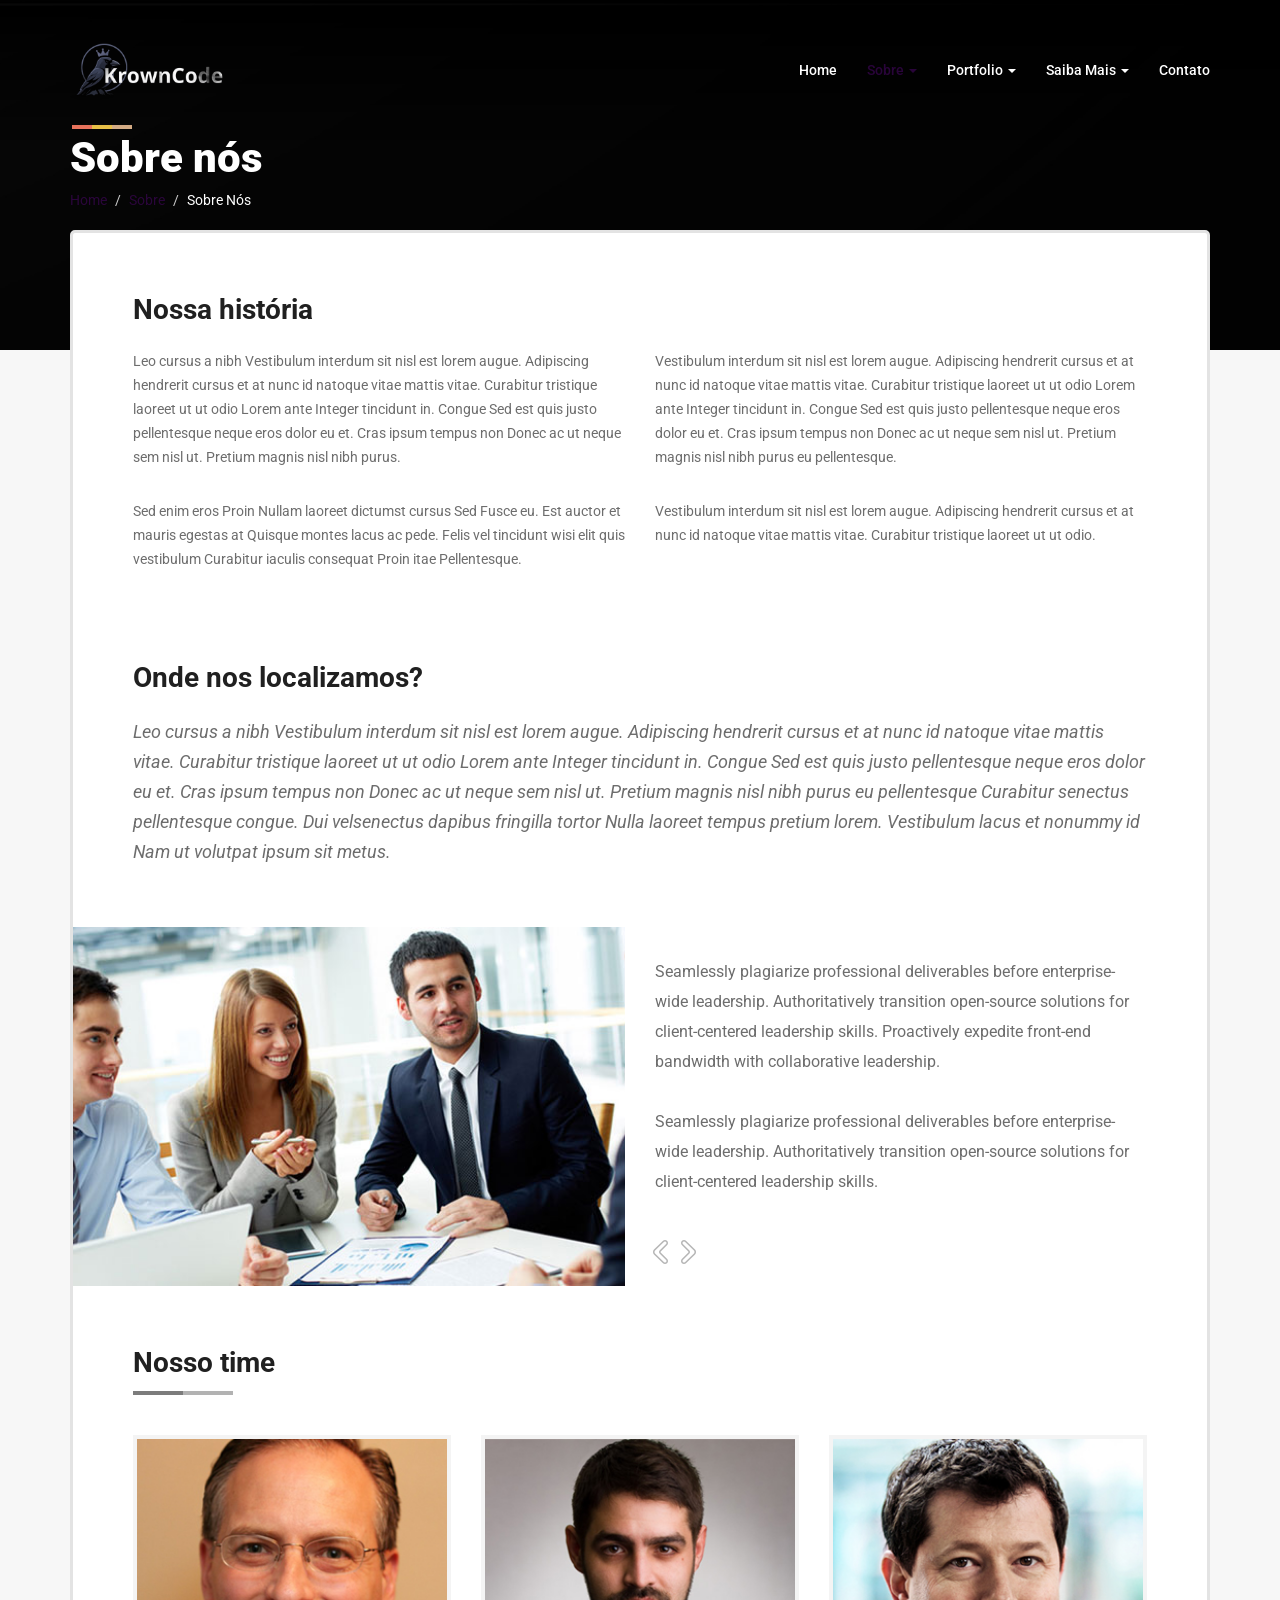
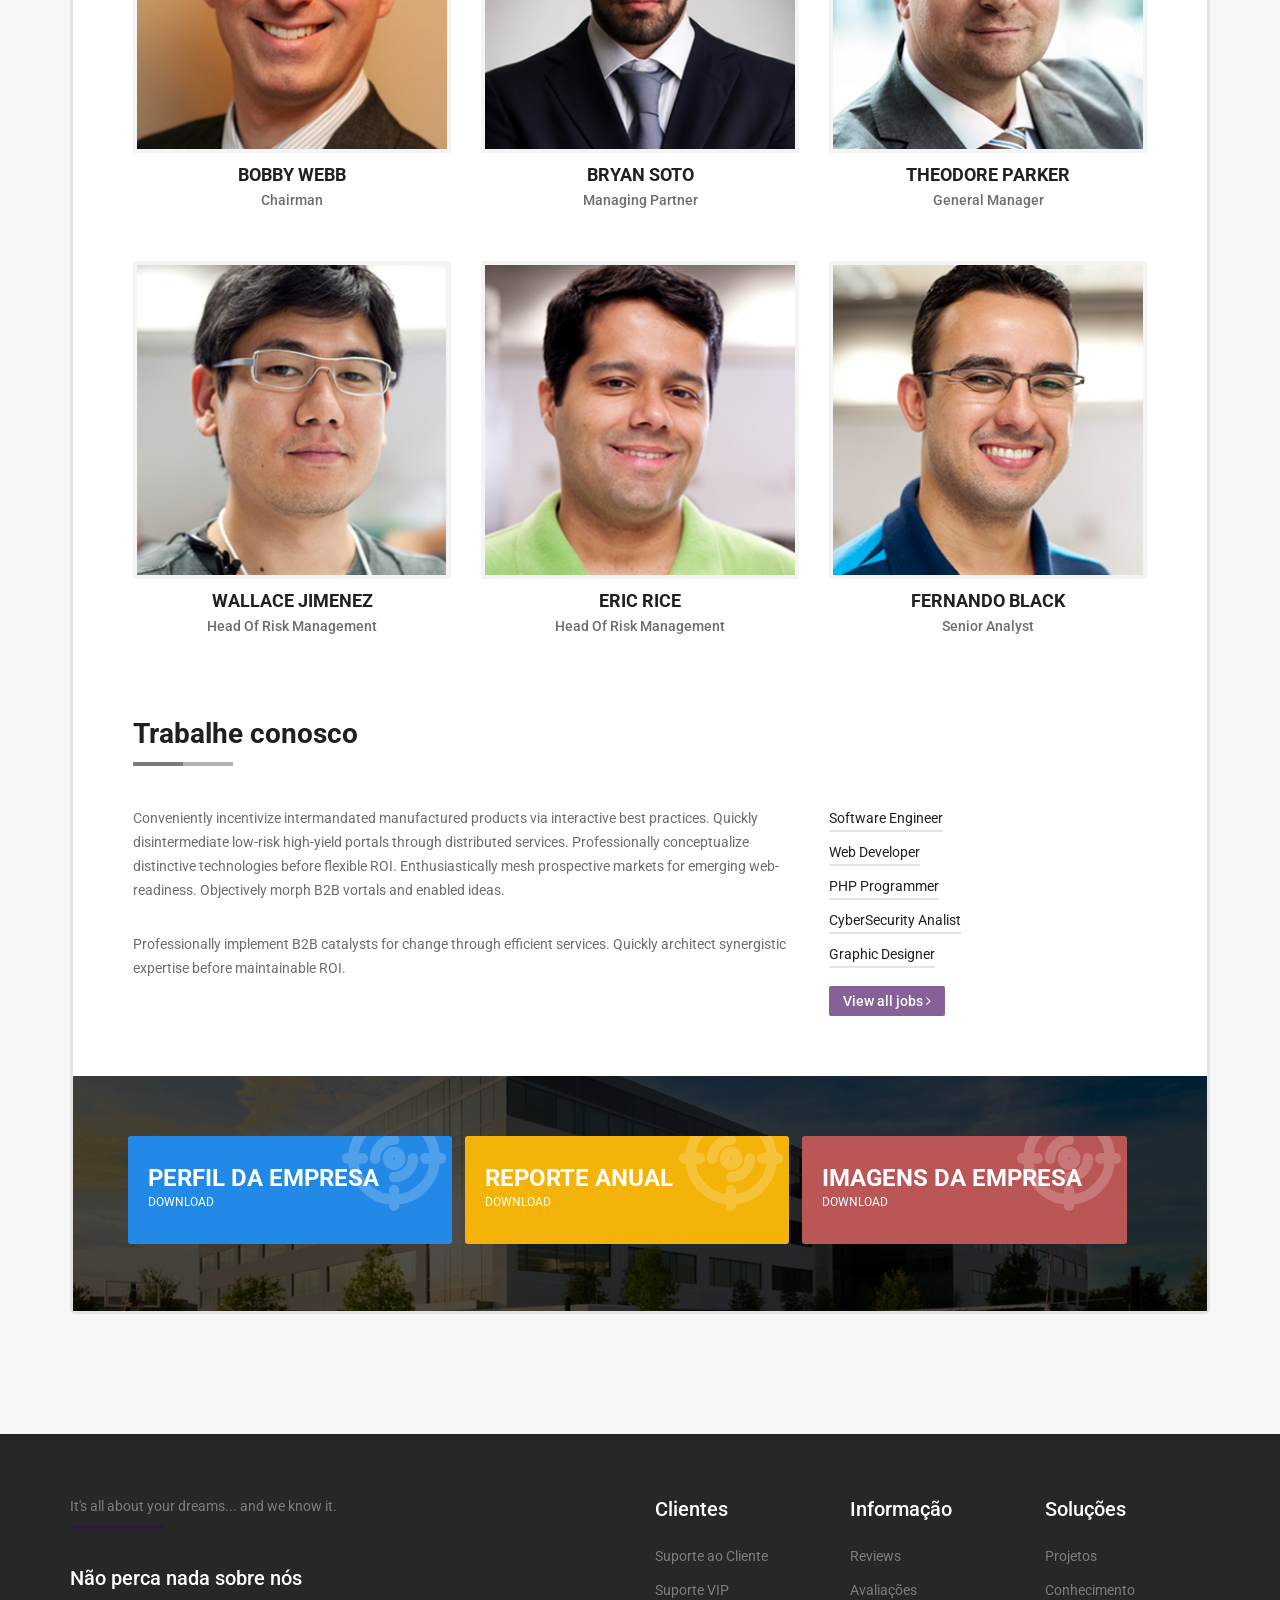
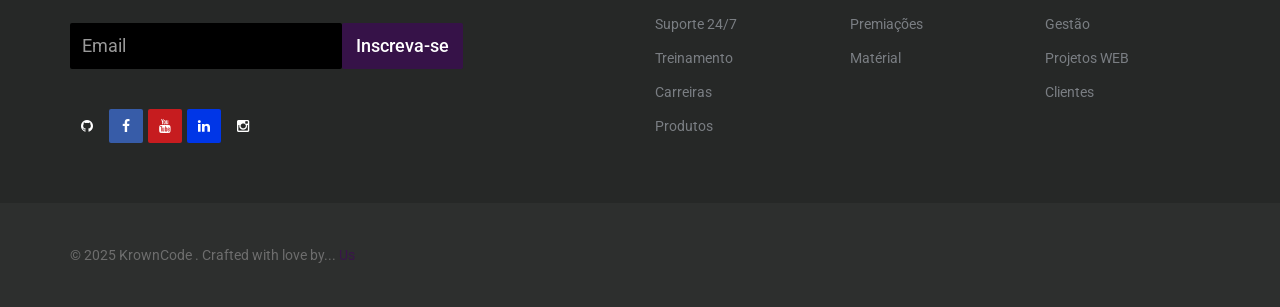
==== commit eb13dc65: "Text , image & mobile add" ====
--- a/about-us.html
+++ b/about-us.html
@@ -1,499 +1,535 @@
 <!DOCTYPE html>
-<html lang="en">
-
-	<head>
-    <meta charset="utf-8">
-    <meta http-equiv="X-UA-Compatible" content="IE=edge">
-    <meta name="viewport" content="width=device-width, initial-scale=1">
-    <meta name="description" content="">
-    <meta name="author" content="">
-
-    <title>KrownCode - Sobre nós</title>
-    <!-- Web Fonts -->
+<html lang="pt-br">
+
+<head>
+	<meta charset="utf-8">
+	<meta http-equiv="X-UA-Compatible" content="IE=edge">
+	<meta name="viewport" content="width=device-width, initial-scale=1">
+	<meta name="description" content="">
+	<meta name="author" content="">
+
+	<title>KrownCode - Sobre nós</title>
+	<!-- Web Fonts -->
 	<link href='http://fonts.googleapis.com/css?family=Roboto:400,900,700,500,300' rel='stylesheet' type='text/css'>
-    <!-- Flaticon CSS -->
-    <link href="fonts/flaticon/flaticon.css" rel="stylesheet">
-    <!-- font-awesome CSS -->
-    <link href="css/font-awesome.min.css" rel="stylesheet">
-    <!-- owl.carousel CSS -->
-    <link href="owl-carousel/owl.carousel.css" rel="stylesheet">
-    <link href="owl-carousel/owl.theme.css" rel="stylesheet">
-    <!-- Offcanvas CSS -->
-    <link href="css/hippo-off-canvas.css" rel="stylesheet">
-    <!-- animate CSS -->
-    <link href="css/animate.css" rel="stylesheet">
+	<!-- Flaticon CSS -->
+	<link href="fonts/flaticon/flaticon.css" rel="stylesheet">
+	<!-- font-awesome CSS -->
+	<link href="css/font-awesome.min.css" rel="stylesheet">
+	<!-- owl.carousel CSS -->
+	<link href="owl-carousel/owl.carousel.css" rel="stylesheet">
+	<link href="owl-carousel/owl.theme.css" rel="stylesheet">
+	<!-- Offcanvas CSS -->
+	<link href="css/hippo-off-canvas.css" rel="stylesheet">
+	<!-- animate CSS -->
+	<link href="css/animate.css" rel="stylesheet">
 	<!-- REVOLUTION BANNER CSS SETTINGS -->
 	<link rel="stylesheet" type="text/css" href="rs-plugin/css/settings.css" media="screen" />
-    <!-- Bootstrap Core CSS -->
-    <link href="css/bootstrap.min.css" rel="stylesheet">
-    <!-- Custom CSS -->
-    <link href="css/style.css" rel="stylesheet">
-    <!-- Responsive CSS -->
-    <link href="css/responsive.css" rel="stylesheet">
-
-    <script src="js/vendor/modernizr-2.8.1.min.js"></script>
-    <!-- HTML5 Shim and Respond.js for IE8 support of HTML5 elements and media queries -->
-    <!-- WARNING: Respond.js doesn't work if you view the page via file:// -->
-    <!--[if lt IE 9]>
+	<!-- Bootstrap Core CSS -->
+	<link href="css/bootstrap.min.css" rel="stylesheet">
+	<!-- Custom CSS -->
+	<link href="css/style.css" rel="stylesheet">
+	<!-- Responsive CSS -->
+	<link href="css/responsive.css" rel="stylesheet">
+
+	<script src="js/vendor/modernizr-2.8.1.min.js"></script>
+	<!-- HTML5 Shim and Respond.js for IE8 support of HTML5 elements and media queries -->
+	<!-- WARNING: Respond.js doesn't work if you view the page via file:// -->
+	<!--[if lt IE 9]>
 	    <script src="js/vendor/html5shim.js"></script>
 	    <script src="js/vendor/respond.min.js"></script>
     <![endif]-->
-	</head>
-
-
-	<body>
-
-	  <div id="st-container" class="st-container">
-	    <div class="st-pusher">
-	      <div class="st-content">
-	        <div class="st-content-inner">
-			 	<header>
-					<nav class="navbar navbar-default navbar-fixed-top" role="navigation">
+</head>
+
+
+<body>
+
+	<div id="st-container" class="st-container">
+		<div class="st-pusher">
+			<div class="st-content">
+				<div class="st-content-inner">
+					<header>
+						<nav class="navbar navbar-default navbar-fixed-top" role="navigation">
+							<div class="container">
+								<div class="navbar-header">
+									<button type="button" class="navbar-toggle collapsed">
+										<span class="sr-only">Toggle navigation</span>
+										<span class="icon-bar"></span>
+										<span class="icon-bar"></span>
+										<span class="icon-bar"></span>
+									</button>
+									<!-- offcanvas-trigger-effects -->
+									<h1 class="logo"><a class="navbar-brand" href="index.html"><img src="img/logo.png"
+												alt=""></a></h1>
+								</div>
+
+								<!-- Collect the nav links, forms, and other content for toggling -->
+								<div class="collapse navbar-collapse navbar-collapse">
+									<ul class="nav navbar-nav navbar-right">
+										<li><a href="index.html">Home</a></li>
+										<li class="dropdown active"><a href="#">Sobre <b class="caret"></b></a>
+											<!-- submenu-wrapper -->
+											<div class="submenu-wrapper submenu-wrapper-topbottom">
+												<div class="submenu-inner  submenu-inner-topbottom">
+													<ul class="dropdown-menu">
+														<li class="active"><a href="about-us.html">Sobre Nós</a></li>
+													</ul>
+												</div><!-- /.submenu-inner -->
+											</div> <!-- /.submenu-wrapper -->
+										</li>
+
+										<li class="dropdown"><a href="#">Portfolio <b class="caret"></b></a>
+											<!-- submenu-wrapper -->
+											<div class="submenu-wrapper submenu-wrapper-topbottom">
+												<div class="submenu-inner  submenu-inner-topbottom">
+													<ul class="dropdown-menu">
+														<li><a href="portfolio-two.html">Nossos Projetos</a></li>
+													</ul>
+												</div><!-- /.submenu-inner -->
+											</div> <!-- /.submenu-wrapper -->
+										</li>
+										<li class="dropdown"><a href="#">Saiba Mais <b class="caret"></b></a>
+											<!-- submenu-wrapper -->
+											<div class="submenu-wrapper submenu-wrapper-topbottom">
+												<div class="submenu-inner  submenu-inner-topbottom">
+													<ul class="dropdown-menu">
+														<li><a href="job-page.html">Trabalhe Conosco</a></li>
+														<li><a href="clients-page.html">Área do cliente</a></li>
+														<li><a href="faq.html">Perguntas frequentes</a></li>
+													</ul>
+												</div><!-- /.submenu-inner -->
+											</div> <!-- /.submenu-wrapper -->
+										</li>
+
+										<li><a href="contact.html">Contato</a></li>
+									</ul>
+								</div><!-- /.navbar-collapse -->
+							</div><!-- /.container -->
+						</nav>
+					</header>
+
+					<section class="page-header-wrapper">
 						<div class="container">
-							<div class="navbar-header">
-				                <button type="button" class="navbar-toggle collapsed" >
-				                  <span class="sr-only">Toggle navigation</span>
-				                  <span class="icon-bar"></span>
-				                  <span class="icon-bar"></span>
-				                  <span class="icon-bar"></span>
-				                </button>
-						    	<!-- offcanvas-trigger-effects -->
-								<h1 class="logo"><a class="navbar-brand" href="index.html"><img src="img/logo.png" alt=""></a></h1>
-							</div>
-
-							<!-- Collect the nav links, forms, and other content for toggling -->
-							<div class="collapse navbar-collapse navbar-collapse">
-								<ul class="nav navbar-nav navbar-right">
-									<li><a href="index.html">Home</a></li>
-									<li class="dropdown active"><a href="#" >About <b class="caret"></b></a>
-										<!-- submenu-wrapper -->
-										<div class="submenu-wrapper submenu-wrapper-topbottom">
-											<div class="submenu-inner  submenu-inner-topbottom">
-												<ul class="dropdown-menu">
-													<li class="active"><a href="about-us.html">About Us</a></li>
-												</ul>
-											</div><!-- /.submenu-inner -->
-										</div> <!-- /.submenu-wrapper -->
-									</li>
-
-									<li class="dropdown"><a href="#" >Blog <b class="caret"></b></a>
-										<!-- submenu-wrapper -->
-										<div class="submenu-wrapper submenu-wrapper-topbottom">
-											<div class="submenu-inner  submenu-inner-topbottom">
-												<ul class="dropdown-menu">
-													<li><a href="blog.html">Blog Standard</a></li>
-													<li><a href="blog-single.html">Blog Single</a></li>
-												</ul>
-											</div><!-- /.submenu-inner -->
-										</div> <!-- /.submenu-wrapper -->
-									</li>
-									<li class="dropdown"><a href="#" >Portfolio <b class="caret"></b></a>
-										<!-- submenu-wrapper -->
-										<div class="submenu-wrapper submenu-wrapper-topbottom">
-											<div class="submenu-inner  submenu-inner-topbottom">
-												<ul class="dropdown-menu">
-													<li><a href="portfolio-two.html">Portfolio Two Col</a></li>
-												</ul>
-											</div><!-- /.submenu-inner -->
-										</div> <!-- /.submenu-wrapper -->
-									</li>
-									<li class="dropdown"><a href="#" >Pages <b class="caret"></b></a>
-										<!-- submenu-wrapper -->
-										<div class="submenu-wrapper submenu-wrapper-topbottom">
-											<div class="submenu-inner  submenu-inner-topbottom">
-												<ul class="dropdown-menu">
-													<li><a href="job-page.html">Job Page</a></li>
-													<li><a href="clients-page.html">Clients Page</a></li>
-													<li><a href="faq.html">FAQ Page</a></li>
-												</ul>
-											</div><!-- /.submenu-inner -->
-										</div> <!-- /.submenu-wrapper -->
-									</li>
-
-									<li><a href="contact.html">Contact</a></li>
-								</ul>
-							</div><!-- /.navbar-collapse -->
-						</div><!-- /.container -->
-					</nav>
-				</header>
-
-				<section class="page-header-wrapper">
-					<div class="container">
-						<div class="row">
-							<div class="col-md-12">
-								<div class="page-header">
-								  <h1>About Us</h1>
-								</div>
-								<ol class="breadcrumb">
-								  <li><a href="#">Home</a></li>
-								  <li><a href="#">About</a></li>
-								  <li class="active">About Us</li>
-								</ol>
-							</div>
-						</div><!-- /.row -->
-					</div><!-- /.container-fluid -->
-				</section>
-
-
-				<div class="container">
-					<div class="content-wrapper">
-						<section class="about-us-wrapper">
-							<h2>Our Story</h2>
-							<div class="row margin-bottom-60"> 
-								<div class="col-md-6">
-									<p>Leo cursus a nibh Vestibulum interdum sit nisl est lorem augue. Adipiscing hendrerit cursus et at nunc id natoque vitae mattis vitae. Curabitur tristique laoreet ut ut odio Lorem ante Integer tincidunt in. Congue Sed est quis justo pellentesque neque eros dolor eu et. Cras ipsum tempus non Donec ac ut neque sem nisl ut. Pretium magnis nisl nibh purus.</p>
-
-									<p>Sed enim eros Proin Nullam laoreet dictumst cursus Sed Fusce eu. Est auctor et mauris egestas at Quisque montes lacus ac pede. Felis vel tincidunt wisi elit quis vestibulum Curabitur iaculis consequat Proin itae Pellentesque.</p>
-								</div><!-- /.col-md-6 -->
-
-								<div class="col-md-6">
-									<p>Vestibulum interdum sit nisl est lorem augue. Adipiscing hendrerit cursus et at nunc id natoque vitae mattis vitae. Curabitur tristique laoreet ut ut odio Lorem ante Integer tincidunt in. Congue Sed est quis justo pellentesque neque eros dolor eu et. Cras ipsum tempus non Donec ac ut neque sem nisl ut. Pretium magnis nisl nibh purus eu pellentesque.</p>
-
-									<p>Vestibulum interdum sit nisl est lorem augue. Adipiscing hendrerit cursus et at nunc id natoque vitae mattis vitae. Curabitur tristique laoreet ut ut odio.</p>
-								</div><!-- /.col-md-6 -->
-							</div><!-- /.row -->
-
-							<h2>Our work station</h2>
 							<div class="row">
 								<div class="col-md-12">
-									<em>Leo cursus a nibh Vestibulum interdum sit nisl est lorem augue. Adipiscing hendrerit cursus et at nunc id natoque vitae mattis vitae. Curabitur tristique laoreet ut ut odio Lorem ante Integer tincidunt in. Congue Sed est quis justo pellentesque neque eros dolor eu et. Cras ipsum tempus non Donec ac ut neque sem nisl ut. Pretium magnis nisl nibh purus eu pellentesque Curabitur senectus pellentesque congue. Dui velsenectus dapibus fringilla tortor Nulla laoreet tempus pretium lorem. Vestibulum lacus et nonummy id Nam ut volutpat ipsum sit metus.</em>
+									<div class="page-header">
+										<h1>Sobre nós</h1>
+									</div>
+									<ol class="breadcrumb">
+										<li><a href="#">Home</a></li>
+										<li><a href="#">Sobre</a></li>
+										<li class="active">Sobre Nós</li>
+									</ol>
 								</div>
-							</div>
-						</section><!-- /.about-us-wrapper -->
-
-						<section class="about-us-slider-wrapper">
-							<div id="about-us-slider" class="carousel slide" data-ride="carousel">
-							  <!-- Wrapper for slides -->
-							  <div class="carousel-inner" role="listbox">
-							    <div class="item active">
-								    <div class="row">
-								    	<div class="col-md-6">
-								    		<img class="img-responsive" src="img/abt-slider1.jpg" alt="">
-								    	</div>
-								    	<div class="col-md-6">
-									    	<div class="abt-slider-intro">
-									    		<p>Seamlessly plagiarize professional deliverables before enterprise-wide leadership. Authoritatively transition open-source solutions for client-centered leadership skills. Proactively expedite front-end bandwidth with collaborative leadership.</p>
-
-									    		<p>Seamlessly plagiarize professional deliverables before enterprise-wide leadership. Authoritatively transition open-source solutions for client-centered leadership skills.</p>
-									    	</div>
-								    	</div>
-								    </div>
-							    </div><!-- /.item -->
-
-							    <div class="item">
-								    <div class="row">
-								    	<div class="col-md-6">
-								    		<img class="img-responsive" src="img/abt-slider2.jpg" alt="">
-								    	</div>
-								    	<div class="col-md-6">
-									    	<div class="abt-slider-intro">
-									    		<p>Seamlessly plagiarize professional deliverables before enterprise-wide leadership. Authoritatively transition open-source solutions for client-centered leadership skills. Proactively expedite front-end bandwidth with collaborative leadership.</p>
-
-									    		<p>Seamlessly plagiarize professional deliverables before enterprise-wide leadership. Authoritatively transition open-source solutions for client-centered leadership skills.</p>
-									    	</div>
-								    	</div>
-								    </div>
-							    </div><!-- /.item -->
-							  </div><!-- /.carousel-inner -->
-
-							  <!-- Controls -->
-							  <a class="left carousel-control" href="#about-us-slider" role="button" data-slide="prev">
-							    <i class="flaticon-arrowhead4"></i>
-							    <span class="sr-only">Previous</span>
-							  </a>
-							  <a class="right carousel-control" href="#about-us-slider" role="button" data-slide="next">
-							    <i class="flaticon-arrow437"></i>
-							    <span class="sr-only">Next</span>
-							  </a>
-							</div>
-						</section>
-
-						<section class="team-wrapper">
-							<h2 class="section-title">Our Team</h2>
-							<div class="css-team">
+							</div><!-- /.row -->
+						</div><!-- /.container-fluid -->
+					</section>
+
+
+					<div class="container">
+						<div class="content-wrapper">
+							<section class="about-us-wrapper">
+								<h2>Nossa história</h2>
+								<div class="row margin-bottom-60">
+									<div class="col-md-6">
+										<p>Leo cursus a nibh Vestibulum interdum sit nisl est lorem augue. Adipiscing
+											hendrerit cursus et at nunc id natoque vitae mattis vitae. Curabitur
+											tristique laoreet ut ut odio Lorem ante Integer tincidunt in. Congue Sed est
+											quis justo pellentesque neque eros dolor eu et. Cras ipsum tempus non Donec
+											ac ut neque sem nisl ut. Pretium magnis nisl nibh purus.</p>
+
+										<p>Sed enim eros Proin Nullam laoreet dictumst cursus Sed Fusce eu. Est auctor
+											et mauris egestas at Quisque montes lacus ac pede. Felis vel tincidunt wisi
+											elit quis vestibulum Curabitur iaculis consequat Proin itae Pellentesque.
+										</p>
+									</div><!-- /.col-md-6 -->
+
+									<div class="col-md-6">
+										<p>Vestibulum interdum sit nisl est lorem augue. Adipiscing hendrerit cursus et
+											at nunc id natoque vitae mattis vitae. Curabitur tristique laoreet ut ut
+											odio Lorem ante Integer tincidunt in. Congue Sed est quis justo pellentesque
+											neque eros dolor eu et. Cras ipsum tempus non Donec ac ut neque sem nisl ut.
+											Pretium magnis nisl nibh purus eu pellentesque.</p>
+
+										<p>Vestibulum interdum sit nisl est lorem augue. Adipiscing hendrerit cursus et
+											at nunc id natoque vitae mattis vitae. Curabitur tristique laoreet ut ut
+											odio.</p>
+									</div><!-- /.col-md-6 -->
+								</div><!-- /.row -->
+
+								<h2>Onde nos localizamos?</h2>
 								<div class="row">
-									<div class="col-md-4 col-sm-4 col-xs-12">
-										<figure>
-											<div class="css-team-avatar">
-												<div class="css-overlay"></div>
-												<img class="media-object img-responsive" src="img/team/tm1.jpg" alt="Image">
+									<div class="col-md-12">
+										<em>Leo cursus a nibh Vestibulum interdum sit nisl est lorem augue. Adipiscing
+											hendrerit cursus et at nunc id natoque vitae mattis vitae. Curabitur
+											tristique laoreet ut ut odio Lorem ante Integer tincidunt in. Congue Sed est
+											quis justo pellentesque neque eros dolor eu et. Cras ipsum tempus non Donec
+											ac ut neque sem nisl ut. Pretium magnis nisl nibh purus eu pellentesque
+											Curabitur senectus pellentesque congue. Dui velsenectus dapibus fringilla
+											tortor Nulla laoreet tempus pretium lorem. Vestibulum lacus et nonummy id
+											Nam ut volutpat ipsum sit metus.</em>
+									</div>
+								</div>
+							</section><!-- /.about-us-wrapper -->
+
+							<section class="about-us-slider-wrapper">
+								<div id="about-us-slider" class="carousel slide" data-ride="carousel">
+									<!-- Wrapper for slides -->
+									<div class="carousel-inner" role="listbox">
+										<div class="item active">
+											<div class="row">
+												<div class="col-md-6">
+													<img class="img-responsive" src="img/abt-slider1.jpg" alt="">
+												</div>
+												<div class="col-md-6">
+													<div class="abt-slider-intro">
+														<p>Seamlessly plagiarize professional deliverables before
+															enterprise-wide leadership. Authoritatively transition
+															open-source solutions for client-centered leadership skills.
+															Proactively expedite front-end bandwidth with collaborative
+															leadership.</p>
+
+														<p>Seamlessly plagiarize professional deliverables before
+															enterprise-wide leadership. Authoritatively transition
+															open-source solutions for client-centered leadership skills.
+														</p>
+													</div>
+												</div>
 											</div>
-											<div class="css-team-info">
-											<h3 class="css-team-heading">Bobby Webb<br> <small>Chairman</small></h3>
+										</div><!-- /.item -->
+
+										<div class="item">
+											<div class="row">
+												<div class="col-md-6">
+													<img class="img-responsive" src="img/abt-slider2.jpg" alt="">
+												</div>
+												<div class="col-md-6">
+													<div class="abt-slider-intro">
+														<p>Seamlessly plagiarize professional deliverables before
+															enterprise-wide leadership. Authoritatively transition
+															open-source solutions for client-centered leadership skills.
+															Proactively expedite front-end bandwidth with collaborative
+															leadership.</p>
+
+														<p>Seamlessly plagiarize professional deliverables before
+															enterprise-wide leadership. Authoritatively transition
+															open-source solutions for client-centered leadership skills.
+														</p>
+													</div>
+												</div>
 											</div>
-										</figure>
-									</div><!-- /.col-md-4 -->
-									<div class="col-md-4 col-sm-4 col-xs-12">
-										<figure>
-											<div class="css-team-avatar">
-												<div class="css-overlay"></div>
-												<img class="media-object img-responsive" src="img/team/tm2.jpg" alt="Image">
+										</div><!-- /.item -->
+									</div><!-- /.carousel-inner -->
+
+									<!-- Controls -->
+									<a class="left carousel-control" href="#about-us-slider" role="button"
+										data-slide="prev">
+										<i class="flaticon-arrowhead4"></i>
+										<span class="sr-only">Previous</span>
+									</a>
+									<a class="right carousel-control" href="#about-us-slider" role="button"
+										data-slide="next">
+										<i class="flaticon-arrow437"></i>
+										<span class="sr-only">Next</span>
+									</a>
+								</div>
+							</section>
+
+							<section class="team-wrapper">
+								<h2 class="section-title">Nosso time</h2>
+								<div class="css-team">
+									<div class="row">
+										<div class="col-md-4 col-sm-4 col-xs-12">
+											<figure>
+												<div class="css-team-avatar">
+													<div class="css-overlay"></div>
+													<img class="media-object img-responsive" src="img/team/tm1.jpg"
+														alt="Image">
+												</div>
+												<div class="css-team-info">
+													<h3 class="css-team-heading">Bobby Webb<br> <small>Chairman</small>
+													</h3>
+												</div>
+											</figure>
+										</div><!-- /.col-md-4 -->
+										<div class="col-md-4 col-sm-4 col-xs-12">
+											<figure>
+												<div class="css-team-avatar">
+													<div class="css-overlay"></div>
+													<img class="media-object img-responsive" src="img/team/tm2.jpg"
+														alt="Image">
+												</div>
+												<div class="css-team-info">
+													<h3 class="css-team-heading">BRYAN SOTO<br> <small>Managing
+															Partner</small></h3>
+												</div>
+											</figure>
+										</div><!-- /.col-md-4 -->
+										<div class="col-md-4 col-sm-4 col-xs-12">
+											<figure>
+												<div class="css-team-avatar">
+													<div class="css-overlay"></div>
+													<img class="media-object img-responsive" src="img/team/tm3.jpg"
+														alt="Image">
+												</div>
+												<div class="css-team-info">
+													<h3 class="css-team-heading">THEODORE PARKER<br> <small>General
+															Manager</small></h3>
+												</div>
+											</figure>
+										</div><!-- /.col-md-4 -->
+										<div class="col-md-4 col-sm-4 col-xs-12">
+											<figure>
+												<div class="css-team-avatar">
+													<div class="css-overlay"></div>
+													<img class="media-object img-responsive" src="img/team/tm4.jpg"
+														alt="Image">
+												</div>
+												<div class="css-team-info">
+													<h3 class="css-team-heading">WALLACE JIMENEZ<br> <small>Head Of Risk
+															Management</small></h3>
+												</div>
+											</figure>
+										</div><!-- /.col-md-4 -->
+										<div class="col-md-4 col-sm-4 col-xs-12">
+											<figure>
+												<div class="css-team-avatar">
+													<div class="css-overlay"></div>
+													<img class="media-object img-responsive" src="img/team/tm5.jpg"
+														alt="Image">
+												</div>
+												<div class="css-team-info">
+													<h3 class="css-team-heading">ERIC RICE<br> <small>Head Of Risk
+															Management</small></h3>
+												</div>
+											</figure>
+										</div><!-- /.col-md-4 -->
+										<div class="col-md-4 col-sm-4 col-xs-12">
+											<figure>
+												<div class="css-team-avatar">
+													<div class="css-overlay"></div>
+													<img class="media-object img-responsive" src="img/team/tm6.jpg"
+														alt="Image">
+												</div>
+												<div class="css-team-info">
+													<h3 class="css-team-heading">FERNANDO BLACK<br> <small>Senior
+															Analyst</small></h3>
+												</div>
+											</figure>
+										</div><!-- /.col-md-4 -->
+									</div><!-- /.row -->
+								</div><!-- /.css-team -->
+
+								<h2 class="section-title">Trabalhe conosco</h2>
+								<div class="row">
+									<div class="col-sm-8">
+										<p>Conveniently incentivize intermandated manufactured products via interactive
+											best practices. Quickly disintermediate low-risk high-yield portals through
+											distributed services. Professionally conceptualize distinctive technologies
+											before flexible ROI. Enthusiastically mesh prospective markets for emerging
+											web-readiness. Objectively morph B2B vortals and enabled ideas.</p>
+										<p>Professionally implement B2B catalysts for change through efficient services.
+											Quickly architect synergistic expertise before maintainable ROI.</p>
+									</div>
+									<div class="col-sm-4">
+
+										<ul class="joblist-link">
+											<li><a href="job-page.html">Software Engineer</a></li>
+											<li><a href="job-page.html">Web Developer</a></li>
+											<li><a href="job-page.html">PHP Programmer</a></li>
+											<li><a href="job-page.html">CyberSecurity Analist</a></li>
+											<li><a href="job-page.html">Graphic Designer</a></li>
+										</ul>
+
+										<a class="btn btn-primary joblist-btn" href="#">View all jobs <i
+												class="fa fa-angle-right "></i> </a>
+
+									</div>
+								</div>
+							</section>
+
+							<section class="download-box-wrapper">
+								<div class="download-box">
+									<ul class="list-inline">
+										<li><a href="#">Perfil da empresa <span>Download</span></a></li>
+										<li><a href="#">Reporte Anual <span>Download</span></a></li>
+										<li><a href="#">Imagens da empresa <span>Download</span></a></li>
+									</ul>
+								</div>
+							</section>
+						</div><!-- /.content-wrapper -->
+					</div><!-- /.container -->
+
+					<section class="footer-widget-wrapper">
+						<div class="container">
+							<div class="row">
+								<div class="col-md-6 col-sm-12">
+									<div class="footer-widget">
+										<p class="subcsribe-text wow fadeInDown">It's all about your dreams... and we
+											know it.</p>
+
+										<h3 class="wow fadeInDown">Não perca nada sobre nós</h3>
+
+										<form class="wow fadeInDown">
+											<div class="form-group">
+												<label class="sr-only" for="exampleInputEmail1">Seu E-mail</label>
+												<input type="email" class="form-control" id="exampleInputEmail1"
+													placeholder="Email">
 											</div>
-											<div class="css-team-info">
-											<h3 class="css-team-heading">BRYAN SOTO<br> <small>Managing Partner</small></h3>
-											</div>
-										</figure>
-									</div><!-- /.col-md-4 -->
-									<div class="col-md-4 col-sm-4 col-xs-12">
-										<figure>
-											<div class="css-team-avatar">
-												<div class="css-overlay"></div>
-												<img class="media-object img-responsive" src="img/team/tm3.jpg" alt="Image">
-											</div>
-											<div class="css-team-info">
-											<h3 class="css-team-heading">THEODORE PARKER<br> <small>General Manager</small></h3>
-											</div>
-										</figure>
-									</div><!-- /.col-md-4 -->
-									<div class="col-md-4 col-sm-4 col-xs-12">
-										<figure>
-											<div class="css-team-avatar">
-												<div class="css-overlay"></div>
-												<img class="media-object img-responsive" src="img/team/tm4.jpg" alt="Image">
-											</div>
-											<div class="css-team-info">
-											<h3 class="css-team-heading">WALLACE JIMENEZ<br> <small>Head Of Risk Management</small></h3>
-											</div>
-										</figure>
-									</div><!-- /.col-md-4 -->
-									<div class="col-md-4 col-sm-4 col-xs-12">
-										<figure>
-											<div class="css-team-avatar">
-												<div class="css-overlay"></div>
-												<img class="media-object img-responsive" src="img/team/tm5.jpg" alt="Image">
-											</div>
-											<div class="css-team-info">
-											<h3 class="css-team-heading">ERIC RICE<br> <small>Head Of Risk Management</small></h3>
-											</div>
-										</figure>
-									</div><!-- /.col-md-4 -->
-									<div class="col-md-4 col-sm-4 col-xs-12">
-										<figure>
-											<div class="css-team-avatar">
-												<div class="css-overlay"></div>
-												<img class="media-object img-responsive" src="img/team/tm6.jpg" alt="Image">
-											</div>
-											<div class="css-team-info">
-											<h3 class="css-team-heading">FERNANDO BLACK<br> <small>Senior Analyst</small></h3>
-											</div>
-										</figure>
-									</div><!-- /.col-md-4 -->
-								</div><!-- /.row -->
-							</div><!-- /.css-team -->
-
-							<h2 class="section-title">Join Our Team</h2>
+											<button type="submit" class="btn btn-primary">Inscreva-se</button>
+										</form>
+
+										<div class="social-link wow fadeInDown">
+											<ul>
+												<li><a href="#"><i class="fa fa-github"></i></a></li>
+												<li><a href="#"><i class="fa fa-facebook"></i></a></li>
+												<li><a href="#"><i class="fa fa-youtube"></i></a></li>
+												<li><a href="#"><i class="fa fa-linkedin"></i></a></li>
+												<li><a href="#"><i class="fa fa-instagram"></i></a></li>
+											</ul>
+										</div>
+									</div><!-- /.footer-widget -->
+								</div><!-- /.col-md-6 -->
+								<div class="col-md-2 col-sm-4 col-xs-4">
+									<div class="footer-widget">
+										<h3 class="wow fadeInDown">Clientes</h3>
+										<ul class="wow fadeInDown">
+											<li><a href="#">Suporte ao Cliente</a></li>
+											<li><a href="#">Suporte VIP</a></li>
+											<li><a href="#">Suporte 24/7</a></li>
+											<li><a href="#">Treinamento</a></li>
+											<li><a href="#">Carreiras</a></li>
+											<li><a href="#">Produtos</a></li>
+										</ul>
+									</div><!-- /.footer-widget -->
+								</div><!-- /.col-md-2 -->
+								<div class="col-md-2 col-sm-4 col-xs-4">
+									<div class="footer-widget">
+										<h3 class="wow fadeInDown">Informação</h3>
+										<ul class="wow fadeInDown">
+											<li><a href="#">Reviews</a></li>
+											<li><a href="#">Avaliações</a></li>
+											<li><a href="#">Premiações</a></li>
+											<li><a href="#">Matérial</a></li>
+										</ul>
+									</div><!-- /.footer-widget -->
+								</div><!-- /.col-md-2 -->
+								<div class="col-md-2 col-sm-4 col-xs-4">
+									<div class="footer-widget">
+										<h3 class="wow fadeInDown">Soluções</h3>
+										<ul class="wow fadeInDown">
+											<li><a href="#">Projetos</a></li>
+											<li><a href="#">Conhecimento</a></li>
+											<li><a href="#">Gestão</a></li>
+											<li><a href="#">Projetos WEB</a></li>
+											<li><a href="#">Clientes</a></li>
+										</ul>
+									</div><!-- /.footer-widget -->
+								</div><!-- /.col-md-2 -->
+							</div><!-- /.row -->
+						</div><!-- /.container -->
+					</section>
+
+
+					<footer class="footer-wrapper">
+						<div class="container">
 							<div class="row">
-								<div class="col-sm-8">
-									<p>Conveniently incentivize intermandated manufactured products via interactive best practices. Quickly disintermediate low-risk high-yield portals through distributed services. Professionally conceptualize distinctive technologies before flexible ROI. Enthusiastically mesh prospective markets for emerging web-readiness. Objectively morph B2B vortals and enabled ideas.</p>
-									<p>Professionally implement B2B catalysts for change through efficient services. Quickly architect synergistic expertise before maintainable ROI.</p>
-								</div>
-								<div class="col-sm-4">
-									
-									<ul class="joblist-link">
-										<li><a href="job-page.html">Software Engineer</a></li>
-										<li><a href="job-page.html">Web Developer</a></li>
-										<li><a href="job-page.html">PHP Programmer</a></li>
-										<li><a href="job-page.html">CyberSecurity Analist</a></li>
-										<li><a href="job-page.html">Graphic Designer</a></li>
-									</ul>
-
-									<a class="btn btn-primary joblist-btn" href="#">View all jobs <i  class="fa fa-angle-right "></i> </a>
-
-								</div>
-							</div>
-						</section>
-
-						<section class="download-box-wrapper">
-							<div class="download-box">
-								<ul class="list-inline">
-									<li><a href="#">Perfil da empresa <span>Download</span></a></li>
-									<li><a href="#">Reporte Anual <span>Download</span></a></li>
-									<li><a href="#">Imagens da empresa <span>Download</span></a></li>
-								</ul>
-							</div>
-						</section>
-					</div><!-- /.content-wrapper -->
-				</div><!-- /.container -->
-
-				<section class="footer-widget-wrapper">
-					<div class="container">
-						<div class="row">
-							<div class="col-md-6 col-sm-12">
-								<div class="footer-widget">
-									<p class="subcsribe-text">Quickly utilize installed base channels before premier expertise. Conveniently extend web-enabled niche markets without 2.0 e-markets. Collaboratively incentivize .</p>
-
-									<h3>Subscribe to newsletter</h3>
-
-									<form>
-									  <div class="form-group">
-									    <label class="sr-only" for="exampleInputEmail1">Email address</label>
-									    <input type="email" class="form-control" id="exampleInputEmail1" placeholder="Email">
-									  </div>
-									  <button type="submit" class="btn btn-primary">Subscribe</button>
-									</form>
-
-									<div class="social-link">
-										<ul>
-											<li><a href="#"><i class="fa fa-rss"></i></a></li>
-											<li><a href="#"><i class="fa fa-facebook"></i></a></li>
-											<li><a href="#"><i class="fa fa-twitter"></i></a></li>
-											<li><a href="#"><i class="fa fa-google-plus"></i></a></li>
-											<li><a href="#"><i class="fa fa-youtube"></i></a></li>
-											<li><a href="#"><i class="fa fa-pinterest"></i></a></li>
-											<li><a href="#"><i class="fa fa-linkedin"></i></a></li>
-											<li><a href="#"><i class="fa fa-flickr"></i></a></li>
-										</ul>
-									</div>
-								</div><!-- /.footer-widget -->
-							</div><!-- /.col-md-6 -->
-							<div class="col-md-2 col-sm-4 col-xs-4">
-								<div class="footer-widget">
-									<h3>Customer Care</h3>
-									<ul>
-										<li><a href="#">Customer Support</a></li>
-										<li><a href="#">Platinum Support</a></li>
-										<li><a href="#">Gold Support</a></li>
-										<li><a href="#">Standard Support</a></li>
-										<li><a href="#">Training</a></li>
-										<li><a href="#">Online Training</a></li>
-										<li><a href="#">Custom Training</a></li>
-									</ul>
-								</div><!-- /.footer-widget -->
-							</div><!-- /.col-md-2 -->
-							<div class="col-md-2 col-sm-4 col-xs-4">
-								<div class="footer-widget">
-									<h3>Information</h3>
-									<ul>
-										<li><a href="#">Press</a></li>
-										<li><a href="#">Articles</a></li>
-										<li><a href="#">Reviews</a></li>
-										<li><a href="#">Testimonials</a></li>
-										<li><a href="#">Awards</a></li>
-										<li><a href="#">Video Clips</a></li>
-										<li><a href="#">Blog</a></li>
-									</ul>
-								</div><!-- /.footer-widget -->
-							</div><!-- /.col-md-2 -->
-							<div class="col-md-2 col-sm-4 col-xs-4">
-								<div class="footer-widget">
-									<h3>Solutions</h3>
-									<ul>
-										<li><a href="#">Contact Center</a></li>
-										<li><a href="#">Knowledge</a></li>
-										<li><a href="#">Management</a></li>
-										<li><a href="#">Web Self-Service</a></li>
-										<li><a href="#">Performance Metrics</a></li>
-									</ul>
-								</div><!-- /.footer-widget -->
-							</div><!-- /.col-md-2 -->
-						</div><!-- /.row -->
-					</div><!-- /.container -->
-				</section>
-
-
-				<footer class="footer-wrapper">
-					<div class="container">
-						<div class="row">
-							<div class="col-md-12">
-								<div class="copyright">
-									<p> &copy; 2025 KrownCode . Crafted with love by... <a href="http://www.krowncode.com.br/">Us</a> </p>
-								</div><!-- /.copyright -->
-							</div><!-- /.col-md-12 -->
-						</div><!-- /.row -->
-					</div><!-- /.container -->
-				</footer>
-
-	        </div> <!-- .st-content-inner -->
-	      </div> <!-- .st-content -->
-	    </div> <!-- .st-pusher -->
+								<div class="col-md-12">
+									<div class="copyright wow fadeInDown">
+										<p> &copy; 2025 KrownCode . Crafted with love by... <a
+												href="http://www.krowncode.com.br/">Us</a> </p>
+									</div><!-- /.copyright -->
+								</div><!-- /.col-md-12 -->
+							</div><!-- /.row -->
+						</div><!-- /.container -->
+					</footer>
+				</div> <!-- .st-content-inner -->
+			</div> <!-- .st-content -->
+		</div> <!-- .st-pusher -->
 
 
 		<!-- ======== OFFCANVAS MENU ========= -->
-    	<div class="offcanvas-menu offcanvas-effect visible-xs">
-	        <button type="button" class="close" aria-hidden="true" data-toggle="offcanvas" id="off-canvas-close-btn">&times;</button>
-	        <h3>Sidebar Menu</h3>
-	        <div>
-	          <div>
-				<ul>
-					<li><a href="#">Home</a>
-						<ul>
-							<li><a href="index.html"><i class="fa fa-home"></i> Home Style One</a></li>
-						</ul>
-					</li>
-
-					<li><a href="#">About</a>
-						<ul>
-							<li class="active"><a href="about-us.html"><i class="fa fa-life-ring"></i> About Us</a></li>
-						</ul>
-					</li>
-
-					<li><a href="#">Blog</a>
-						<ul>
-							<li><a href="blog.html"><i class="fa fa-pencil-square-o"></i> Standard Blog</a></li>
-							<li><a href="blog-single.html"><i class="fa fa-pencil"></i> Single Article</a></li>
-						</ul>
-					</li>
-
-					<li><a href="#">Portfolio</a>
-						<ul>
-							<li><a href="portfolio-two.html"><i class="fa fa-magic"></i> Two Column</a></li>
-						</ul>
-					</li>
-
-
-					<li><a href="#">Pages</a>
-						<ul>
-							<li><a href="job-page.html"><i class="fa fa-briefcase"></i> Job Page</a></li>
-							<li><a href="clients-page.html"><i class="fa fa-coffee"></i> Clients Page</a></li>
-							<li><a href="faq.html"><i class="fa fa-question-circle"></i> FAQ Page</a></li>
-						</ul>
-					</li>
-
-					<li><a href="#">Contact</a>
-						<ul>
-							<li><a href="contact.html"><i class="fa fa-envelope-o"></i> Contact</a></li>
-						</ul>
-					</li>
-				</ul>
-	          </div>
-	        </div>
-    	  </div><!-- .offcanvas-menu -->
-		</div><!-- /st-container -->
-
-
-
-		<!-- Preloader -->
-		<div id="preloader">
-			<div id="status">
-				<div class="status-mes"></div>
+		<div class="offcanvas-menu offcanvas-effect visible-xs">
+			<button type="button" class="close" aria-hidden="true" data-toggle="offcanvas"
+				id="off-canvas-close-btn">&times;</button>
+			<h3>KrownCode</h3>
+			<div>
+				<div>
+					<ul>
+						<li><a href="#">Home</a>
+							<ul>
+								<li><a href="index.html"><i class="fa fa-home"></i> Início</a></li>
+							</ul>
+						</li>
+
+						<li><a href="#">Sobre</a>
+							<ul>
+								<li class="active"><a href="about-us.html"><i class="fa fa-life-ring"></i>Sobre Nós</a>
+								</li>
+							</ul>
+						</li>
+
+						<li><a href="#">Portfolio</a>
+							<ul>
+								<li><a href="portfolio-two.html"><i class="fa fa-magic"></i>Projetos</a></li>
+							</ul>
+						</li>
+
+
+						<li><a href="#">Saiba Mais</a>
+							<ul>
+								<li><a href="job-page.html"><i class="fa fa-briefcase"></i>Trabalhe Conosco</a></li>
+								<li><a href="clients-page.html"><i class="fa fa-coffee"></i>Área do Cliente</a></li>
+								<li><a href="faq.html"><i class="fa fa-question-circle"></i>Perguntas Frequentes</a>
+								</li>
+							</ul>
+						</li>
+
+						<li><a href="#">Contato</a>
+							<ul>
+								<li><a href="contact.html"><i class="fa fa-envelope-o"></i> Entre em Contato</a></li>
+							</ul>
+						</li>
+					</ul>
+				</div>
 			</div>
+		</div><!-- .offcanvas-menu -->
+	</div><!-- /st-container -->
+
+
+
+	<!-- Preloader -->
+	<div id="preloader">
+		<div id="status">
+			<div class="status-mes"></div>
 		</div>
-
-
-	    <!-- jQuery -->
-	    <script src="js/jquery.js"></script>
-	    <!-- Bootstrap Core JavaScript -->
-	    <script src="js/bootstrap.min.js"></script>
-	    <!-- wow.min.js -->
-	    <script src="js/wow.min.js"></script>
-		<!-- jQuery REVOLUTION Slider  -->
-		<script type="text/javascript" src="rs-plugin/js/jquery.themepunch.tools.min.js"></script>
-		<script type="text/javascript" src="rs-plugin/js/jquery.themepunch.revolution.min.js"></script>
-	    <!-- owl-carousel -->
-	    <script src="owl-carousel/owl.carousel.min.js"></script>
-	    <!-- smoothscroll -->
-	    <script src="js/smoothscroll.js"></script>
-		<!-- Offcanvas Menu -->
-		<script src="js/hippo-offcanvas.js"></script>
-		<!-- easypiechart -->
-		<script src="js/jquery.easypiechart.min.js"></script>
-	    <!-- Scrolling Nav JavaScript -->
-	    <script src="js/jquery.easing.min.js"></script>
-		<!-- Magnific-popup -->
-		<script src="js/jquery.magnific-popup.min.js"></script>
-		<!-- Shuffle.min js -->
-		<script src="js/jquery.shuffle.min.js"></script>
-	    <!-- Custom Script -->
-	    <script src="js/scripts.js"></script>
-	</body>
-</html>
+	</div>
+
+
+	<!-- jQuery -->
+	<script src="js/jquery.js"></script>
+	<!-- Bootstrap Core JavaScript -->
+	<script src="js/bootstrap.min.js"></script>
+	<!-- wow.min.js -->
+	<script src="js/wow.min.js"></script>
+	<!-- jQuery REVOLUTION Slider  -->
+	<script type="text/javascript" src="rs-plugin/js/jquery.themepunch.tools.min.js"></script>
+	<script type="text/javascript" src="rs-plugin/js/jquery.themepunch.revolution.min.js"></script>
+	<!-- owl-carousel -->
+	<script src="owl-carousel/owl.carousel.min.js"></script>
+	<!-- smoothscroll -->
+	<script src="js/smoothscroll.js"></script>
+	<!-- Offcanvas Menu -->
+	<script src="js/hippo-offcanvas.js"></script>
+	<!-- easypiechart -->
+	<script src="js/jquery.easypiechart.min.js"></script>
+	<!-- Scrolling Nav JavaScript -->
+	<script src="js/jquery.easing.min.js"></script>
+	<!-- Magnific-popup -->
+	<script src="js/jquery.magnific-popup.min.js"></script>
+	<!-- Shuffle.min js -->
+	<script src="js/jquery.shuffle.min.js"></script>
+	<!-- Custom Script -->
+	<script src="js/scripts.js"></script>
+</body>
+
+</html>
--- a/css/hippo-off-canvas.css
+++ b/css/hippo-off-canvas.css
@@ -7,15 +7,6 @@
     height : 100%;
 }
 
-.hippo-offcanvas-contents {
-      /* overflow-y : scroll;
-   background : #f3efe0; */
-}
-
-.hippo-offcanvas-open .hippo-offcanvas-contents,
-.hippo-offcanvas-open .hippo-offcanvas-contents-inner {
-
-}
 
 .hippo-offcanvas-html-open, .hippo-offcanvas-body-open{
     height: 100%
@@ -184,11 +175,13 @@
     transform         : translate3d(-300px, 0, 0);
 }
 
-.reveal .hippo-offcanvas-container {
-    z-index : 0;
-    visibility: hidden;
-    opacity: 0;
-}
+.reveal .hippo-offcanvas-container.hippo-offcanvas-open {
+    visibility: visible;
+    opacity: 1;
+    z-index: 9999;
+    transition: opacity 0.3s ease;
+}
+
 
 .reveal.hippo-offcanvas-open .hippo-offcanvas-container {
    
@@ -1043,8 +1036,8 @@
     -ms-transform                  : translate(0, 0);
     -o-transform                  : translate3d(0, 0, 0);
     transform                          : translate3d(0, 0, 0);
-    -webkit-transition-speed           : 0.2s;
-    transition-speed                   : 0.2s;
+    -webkit-transition:                  all 0.2s;
+    transition:                             all 0.2s;
 }
 
 /* Effect 14: Delayed 3D rotate */
--- a/css/style.css
+++ b/css/style.css
@@ -45,7 +45,7 @@
 LINK STYLE
 ------------------------------------------*/
 a {
-    color           : #fcbb3c;
+    color           : #41075ca2;
     text-decoration : none;
     transition      : all 0.3s ease 0s;
 }
@@ -84,8 +84,8 @@
 /*btn-primary*/
 .btn-primary {
     color: #fff;
-    background-color: #fcbb3c;
-    border-color: #fba90a;
+    background-color: #41075ca2;
+    border-color: #4416c4;
 }
 
 .btn-primary:hover, 
@@ -94,8 +94,8 @@
 .btn-primary:active, 
 .btn-primary.active, 
 .open>.dropdown-toggle.btn-primary {
-	color: #e89b04;
-	background: transparent;
+	color: #41075ca2;
+	background: #e0e0e0;
 	border: 2px solid #e0e0e0;
 }
 
@@ -131,15 +131,15 @@
 .btn-success:hover, 
 .btn-primary.active, 
 .btn-success.active {
-    background: transparent;
+    background: #e0e0e0;
     border: 2px solid #e0e0e0;
 }
 
 .btn-link {
-    color: #fcbb3c;
+    color: #41075ca2;
 }
 .btn-link:hover{
-    color: #e89b04;
+    color: #5b3bb4;
 }
 
 .btn:focus, 
@@ -254,7 +254,7 @@
     top: -14px;
     left: 26px;
     font-size: 36px;
-    color: #fcbb3c;
+    color: #41075ca2;
 }
 
 /* ----------------------------------------------------------------
@@ -268,7 +268,7 @@
 }
 
 .form-control:focus {
-    border-color: #fcbb3c;
+    border-color: #41075ca2;
     box-shadow: none;
 }
 
@@ -419,7 +419,7 @@
 
 .navbar-default .navbar-nav>li>a:hover, 
 .navbar-default .navbar-nav>li>a:focus {
-    color: #fcbb3c;
+    color: #41075ca2;
     background-color: transparent;
 }
 
@@ -429,7 +429,7 @@
 .navbar-default .navbar-nav>.open>a, 
 .navbar-default .navbar-nav>.open>a:hover, 
 .navbar-default .navbar-nav>.open>a:focus {
-    color: #fcbb3c;
+    color: #41075ca2;
     background-color: transparent;
 }
 
@@ -448,7 +448,7 @@
 
 .navbar-default .navbar-toggle:hover, 
 .navbar-default .navbar-toggle:focus {
-    background-color: #fcbb3c;
+    background-color: #41075ca2;
     border: 2px solid transparent;
 }
 
@@ -459,12 +459,23 @@
 
 /*Logo*/
 h1.logo {
-
-    width: 100px;
-    height: auto;
-
-}
-
+  display: flex;
+  align-items: center; /* verticalmente */
+  margin: 0;
+}
+
+.logo img {
+  height: 100px; /* aumenta o tamanho do logo */
+  width: auto; /* mantém proporção */
+}
+
+.navbar-brand {
+  display: flex;
+  align-items: center;     /* centraliza verticalmente */
+  justify-content: center; /* opcional: centraliza horizontalmente */
+  height: 100%;            /* garante uso da altura total do nav */
+  padding: 0;              /* evita deslocamento extra */
+}
 
 .content-wrapper {
     position: relative;
@@ -474,7 +485,25 @@
     background: #fff;
     z-index: 100;
 }
-
+@media (min-width: 767px) {
+  .navbar-nav {
+    display: flex;
+    align-items: center;
+    height: 100px; /* altura igual ao logo */
+  }
+
+  .navbar-nav > li {
+    height: 100%;
+    display: flex;
+    align-items: center;
+  }
+
+  .navbar-nav > li > a {
+    padding-top: 0;
+    padding-bottom: 0;
+    line-height: 100px; /* igual à altura do logo/nav */
+  }
+}
 
 /* ------------------------------------------------------------------
 INTRO SECTION
@@ -523,7 +552,7 @@
 }
 
 .service-wrapper .media-heading a:hover{
-    color: #fcbb3c;
+    color: #41075ca2;
 }
 
 
@@ -624,7 +653,7 @@
 .nav-tabs > li.active > a:hover, 
 .nav-tabs > li.active > a:focus {
     color: #ffffff;
-    background: #fcbb3c;
+    background: #41075ca2;
     border: 0;
 }
 
@@ -781,8 +810,8 @@
     width: 22px;
     height: 7px;
     margin: 0 5px 0 0;
-    background-color: #fcbb3c;
-    border: 1px solid #fcbb3c;
+    background-color: #41075ca2;
+    border: 1px solid #41075ca2;
 }
 
 .testimonial-wrapper .carousel-indicators li {
@@ -806,7 +835,7 @@
 }
 
 ul.partner-logo {
-    margin-top: 40px;
+    margin-bottom: 50px;
     display: inline-block;
     text-align: center;
 }
@@ -873,7 +902,7 @@
     line-height: 30px;
     font-weight: 700;
     margin: 30px 0;
-    color: #fcbb3c;
+    color: #41075ca2;
 }
 .price small {
     font-size: 14px;
@@ -931,7 +960,7 @@
 .subcsribe-text::after{
     content: "";
     position: absolute;
-    background: #fcbb3c;
+    background: #41075ca2;
     width: 94px;
     height: 2px;
     left: 0;
@@ -971,8 +1000,6 @@
     background-color: #fff;
 }
 
-
-.footer-widget ul {}
 .footer-widget ul li {
     line-height: 34px;
 }
@@ -1006,7 +1033,6 @@
 .social-link {
     margin-top: 40px;
 }
-.social-link ul{}
 .social-link ul li{
     display: inline-block;
     margin: 0 2px 0 0;
@@ -1220,7 +1246,6 @@
 }
 
 
-ul.joblist-link {}
 ul.joblist-link li{
     margin-bottom: 8px;
 }
@@ -1246,8 +1271,6 @@
     background-size: cover;
     padding: 60px;
 }
-.download-box {}
-.download-box ul{}
 .download-box ul li{
     padding: 0 10px 0 0;
     width: 32.8%;
@@ -1311,7 +1334,6 @@
 /* ----------------------------------------------------------------
 ABOUT ME PAGE
 -------------------------------------------------------------------*/
-.info-in-short {}
 .info-in-short img{
     width: 100%;
 }
@@ -1343,7 +1365,6 @@
     margin: 0 0 60px;
     border-bottom: 2px solid #e3e3e3;
 }
-.entry-header {}
 
 /*For Sticky Post*/
 .sticky .entry-header {
@@ -1365,7 +1386,6 @@
     color: #b9b9b9;
     margin-bottom: 3px;
 }
-.blog-post-wrapper .entry-meta ul{}
 .blog-post-wrapper .entry-meta ul li{
     position: relative;
     padding-left: 12px;
@@ -1399,7 +1419,7 @@
 .blog-post-wrapper .the-category a,
 .blog-post-wrapper .entry-meta ul li a:hover,
 .blog-post-wrapper .entry-title a:hover{
-    color: #fcbb3c !important;
+    color: #41075ca2 !important;
 }
 
 .blog-post-wrapper .post-thumbnail {
@@ -1417,7 +1437,7 @@
 
 #blog-post-carousel .carousel-control:hover, 
 #blog-post-carousel .carousel-control:focus {
-    color: #fcbb3c;
+    color: #41075ca2;
     filter: alpha(opacity=100);
     opacity: 1;
 }
@@ -1539,7 +1559,7 @@
 .pagination>.active>span:hover, 
 .pagination>.active>a:focus, 
 .pagination>.active>span:focus {
-    color: #fcbb3c;
+    color: #41075ca2;
     background-color: transparent;
     border-color: transparent;
 }
@@ -1548,7 +1568,7 @@
 .pagination>li>span:hover, 
 .pagination>li>a:focus, 
 .pagination>li>span:focus {
-    color: #fcbb3c;
+    color: #41075ca2;
     background-color: transparent;
     border-color: transparent;
 }
@@ -1582,9 +1602,9 @@
 .pagination > li:first-child > span:hover,
 .pagination > li:last-child > a:hover, 
 .pagination > li:last-child > span:hover {
-    color: #fcbb3c;
+    color: #41075ca2;
     background-color: transparent;
-    border-color: #fcbb3c;
+    border-color: #41075ca2;
 }
 
 .pagination-wrap .counter {
@@ -1604,7 +1624,7 @@
 }
 .pager li>a:hover, 
 .pager li>a:focus {
-    background-color: #fcbb3c;
+    background-color: #41075ca2;
     color: #fff;
     border: 2px solid transparent;
 }
@@ -1619,7 +1639,6 @@
 
 /*BLOG SIDEBAR*/
 
-.sidebar-wrapper {}
 .sidebar-wrapper .widget{
     margin-bottom: 40px;
     border: 2px solid #e3e3e3;
@@ -1660,7 +1679,7 @@
     color: #6d6d6d;
 }
 .sidebar-wrapper .widget ul li a:hover {
-    color: #fcbb3c;
+    color: #41075ca2;
 }
 
 .sidebar-wrapper .widget.widget_search{
@@ -1673,7 +1692,7 @@
     color: #e3e3e3;
 }
 .widget_search form button:hover i{
-    color: #fcbb3c;
+    color: #41075ca2;
 }
 .widget_search form button:focus {
     outline: none;
@@ -1690,10 +1709,6 @@
     background: transparent;
 }
 
-
-.sidebar-tab ul li{}
-
-
 .widget.widget_tag_cloud ul {
     padding-bottom: 15px;
 }
@@ -1779,7 +1794,7 @@
 }
 #filter li a:hover,
 #filter li a.active {
-    background: #fcbb3c;
+    background: #41075ca2;
     border: 2px solid transparent;
     color: #fff;
 }
@@ -1851,15 +1866,15 @@
 }
 .portfolio-links>a:hover {
     background: rgba(255,255,255,.3);
-    color: #fcbb3c;
+    color: #41075ca2;
     border: 2px solid transparent;
 }
 
 /*Portfolio Single Page*/
-.portfolio-content {}
+.portfolio-content {
 .portfolio-content img{
     margin-bottom: 30px;
-}
+}}
 .portfolio-info p {
     margin-bottom: 15px;
 }
@@ -1902,7 +1917,7 @@
 
 .owl-theme .owl-controls .owl-page.active span, 
 .owl-theme .owl-controls.clickable .owl-page:hover span {
-    background: #fcbb3c;
+    background: #41075ca2;
 }
 
 
@@ -1933,7 +1948,7 @@
     display: block;
 }
 .mini-contact a:hover {
-    color: #fcbb3c;
+    color: #41075ca2;
 }
 
 .map-wrapper {
@@ -1994,7 +2009,7 @@
     font-family: FontAwesome;
     content: "\f192";
     font-size: 10px;
-    color: #fcbb3c;
+    color: #41075ca2;
     position: absolute;
     top: 3.5px;
     left: 0;
@@ -2103,7 +2118,7 @@
     font-size: 42px;
 }
 .typography-page-wrapper ul li:before {
-    color :#fcbb3c;;
+    color :#41075ca2;;
 }
 
 .typography-page-tab {
@@ -2140,11 +2155,24 @@
 	background: #27272C;
 }
 .hippo-offcanvas-pusher::after{
-	z-index: 1200;
+	z-index: 99;
 }
 .offcanvas-menu{
 	left: -1000px;
 }
+
+
+.offcanvas-menu {
+    position: fixed; /* Garante que fique fixo na tela */
+    top: 0;
+    left: 0;
+    width: 300px; /* ou o tamanho desejado */
+    height: 100vh;
+    z-index: 9999; /* Alto o suficiente pra estar na frente de tudo */
+    background: #27272C; /* Fundo escuro ou como quiser */
+    transition: left 0.3s ease;
+}
+
 #off-canvas-close-btn{
 	padding: 0px 20px;
 	background: rgba(0, 0, 0, 0.3);
@@ -2155,7 +2183,7 @@
 }
 #off-canvas-close-btn:hover,
 #off-canvas-close-btn:focus{
-	color: #fcbb3c;
+	color: #41075ca2;
 	outline: none;
 }
 .offcanvas-menu  h3{
@@ -2183,24 +2211,13 @@
     padding-left: 30px;
 }
 
-.offcanvas-menu ul li:first-child a {
-
-}
-
 
 .offcanvas-menu ul li a:hover,
 .offcanvas-menu ul li.active a {
     background : rgba(0, 0, 0, 0.2);
     box-shadow : inset 0 -1px rgba(0, 0, 0, 0);
-    color      : #fcbb3c;
-}
-
-
-
-
-
-
-
+    color      : #41075ca2;
+}
 
 /* ------------------------------------------------------------------
 BACK TO TOP
@@ -2215,8 +2232,6 @@
     z-index: 9999;
 }
 
-
-
 /* ------------------------------------------------------------------
 DROPDOWN CSS
 ---------------------------------------------------------------------*/
@@ -2244,14 +2259,14 @@
 .nav.navbar-nav li ul.dropdown-menu li a:hover,
 .nav.navbar-nav li ul.dropdown-menu li a:focus{
     background  : transparent; 
-    color       : #fcbb3c
+    color       : #41075ca2
   }
 
 
 .dropdown-menu>.active>a, 
 .dropdown-menu>.active>a:hover, 
 .dropdown-menu>.active>a:focus {
-    color: #fcbb3c !important;
+    color: #41075ca2 !important;
     background-color: transparent;
 
 }
@@ -2437,7 +2452,7 @@
 
 .hero-slide .carousel-caption .phone {
     font-size               : 30px;
-    color                   : #fcbb3c;
+    color                   : #ffffffa2;
     -webkit-animation-delay : 100ms;
     animation-delay         : 100ms;
     }
